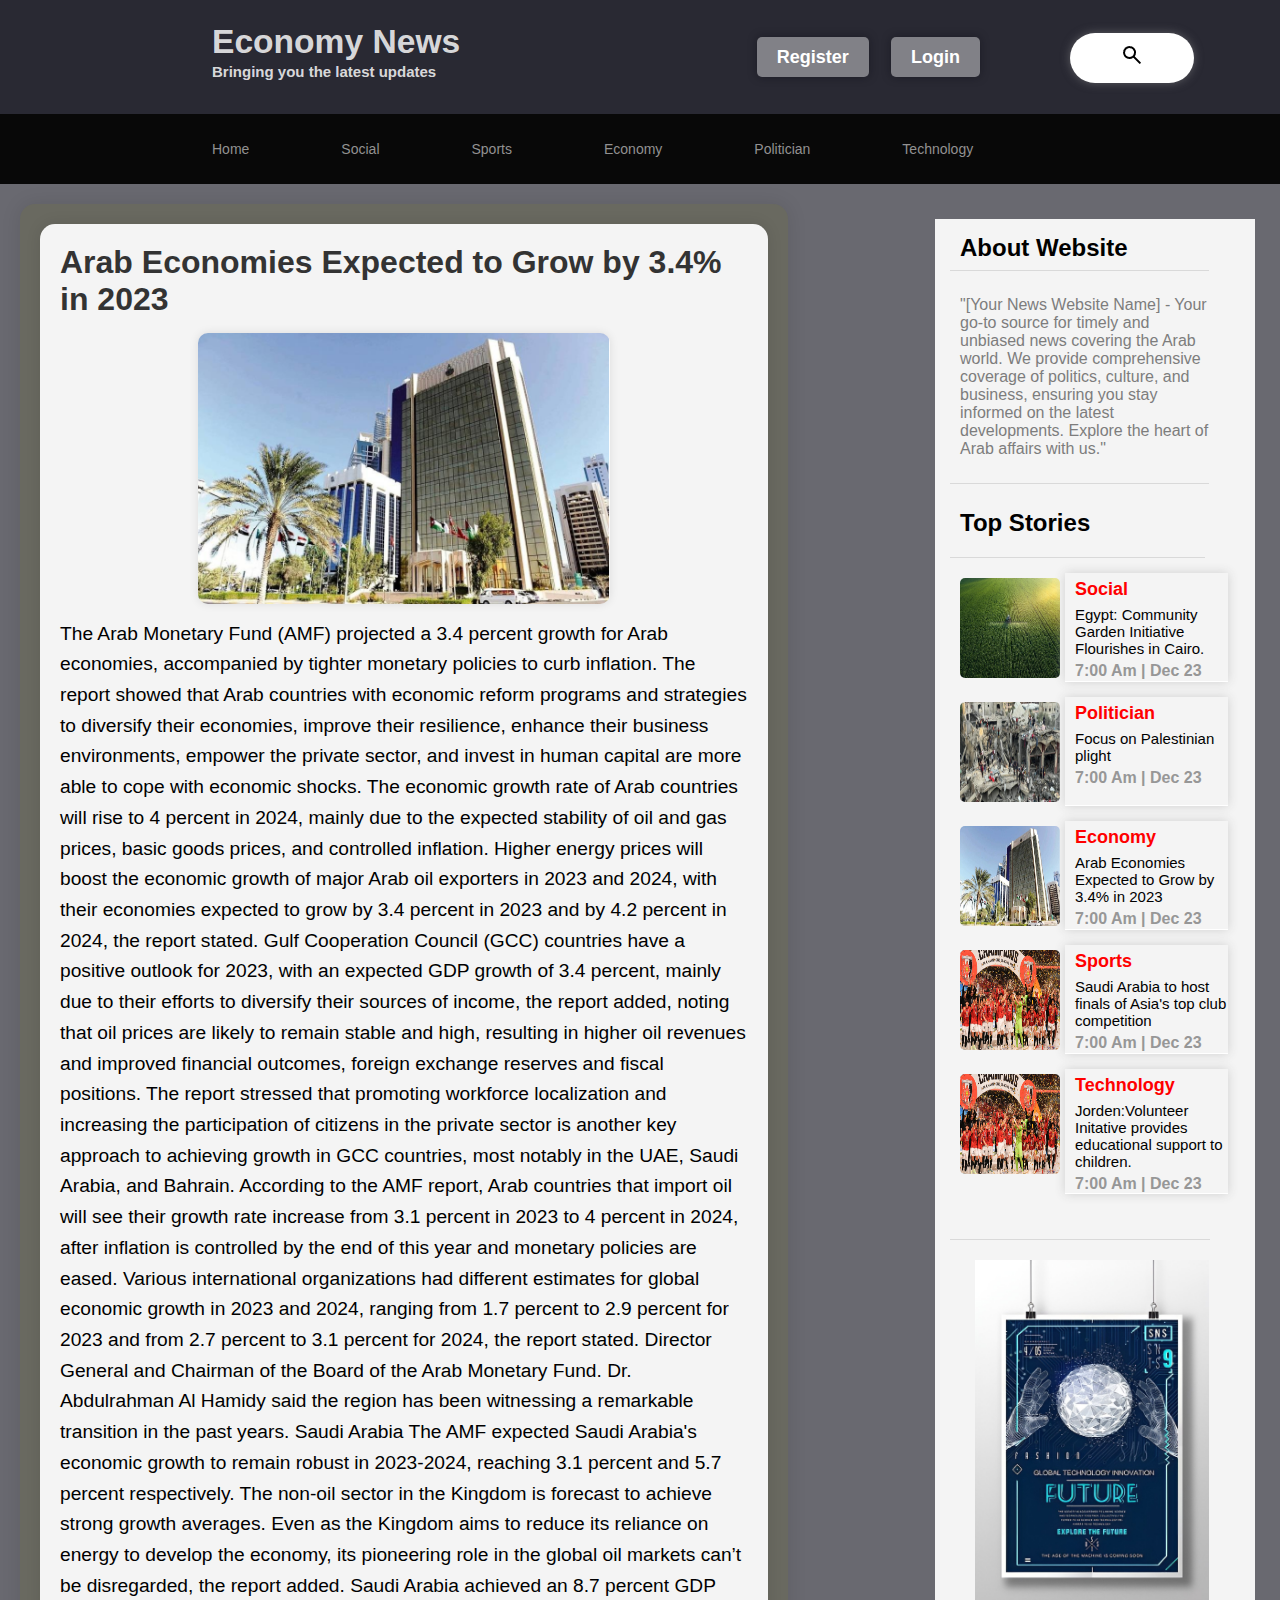
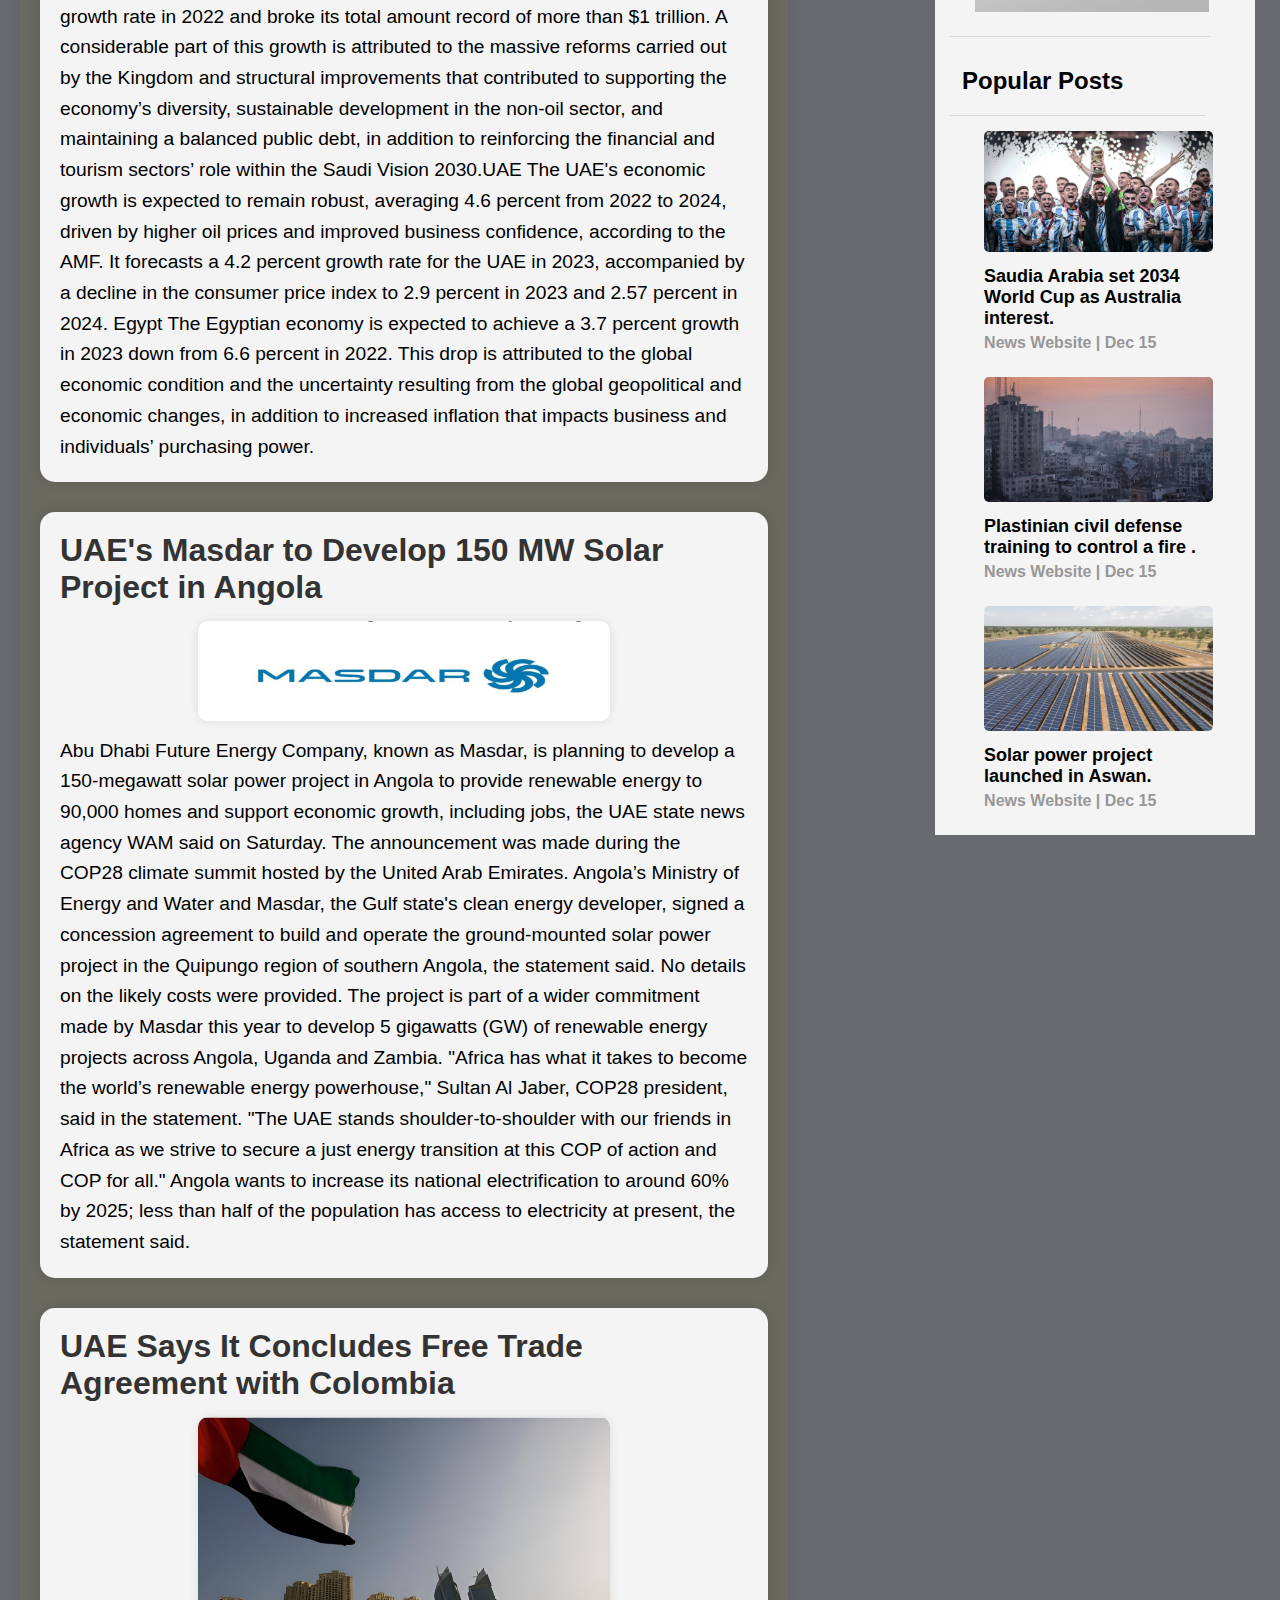
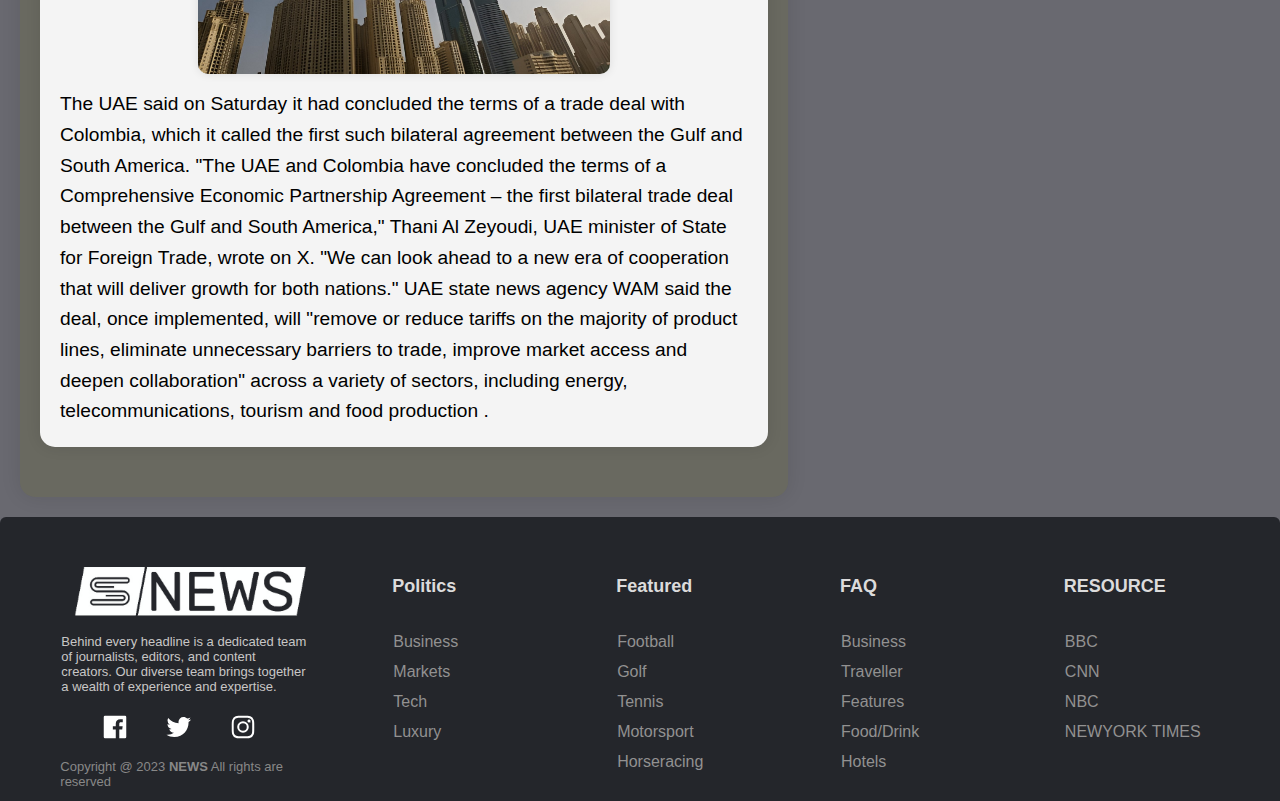
==== HTML files/Economy.html @ d303f8d2 "editing posts.css and the header of every newspage" ====
<!DOCTYPE html>
<html lang="en">

<head>
    <meta charset="UTF-8">
    <meta name="viewport" content="width=device-width, initial-scale=1.0">
    <!-- Link css is here -->
    <link rel="stylesheet" href="../CSS files/header.css">
    <link rel="stylesheet" href="../CSS files/nav.css">
    <link rel="stylesheet" href="../CSS files/aside.css">
    <link rel="stylesheet" href="../CSS files/section.css">
    <link rel="stylesheet" href="../CSS files/footer.css">
    <link rel="stylesheet" href="../CSS files/posts.css">
    <link rel="img" href="../images file/">
    <title>News Website</title>
</head>

<body>
    <header>
        <a class="logo" href="#">
            <h2>Economy News</h2>
            <h6>Bringing you the latest updates</h6>
        </a>
        <div class="right-header">
            <div class="user-links">
                <a href="#" class="button">Register</a>
                <a href="#" class="button">Login</a>
            </div>
            <div class="box">
                <input type="text" placeholder="Search...">
                <a href="#">
                    <i class="fas fa-search"> <img src="../images file/Search_icon.png" alt="Search"></i>
                </a>
            </div>
        </div>
    </header>

    <div class="nav-bar">
        <nav class="navigation">
            <ul>
                <li><a href="Home.html">Home</a></li>
                <li><a href="Social.html">Social</a></li>
                <li><a href="Sports.html">Sports</a></li>
                <li><a href="Economy.html">Economy</a></li>
                <li><a href="Politician.html">Politician</a></li>
                <li><a href="Technology.html">Technology</a></li>
            </ul>
        </nav>
    </div>
    <div class="row main-content">
        <div class="right-aside">
            <aside class="aside">
                <div class="aside-item">
                    <section>
                        <h2>About Website</h2>
                        <p>"[Your News Website Name] - Your go-to source for timely and unbiased news covering the Arab
                            world. We provide comprehensive coverage of politics, culture, and business, ensuring you
                            stay
                            informed on the latest developments. Explore the heart of Arab affairs with us."</p>
                    </section>
                </div>
                <div class="top-stories">
                    <h2>Top Stories</h2>
                    <div class="aside-item">
                        <div class="aside-image">
                            <img src="../images file/image15.jpg" alt="" />
                        </div>
                        <div class="aside-content">
                            <h1>Social</h1>
                            <p>Egypt: Community Garden Initiative Flourishes in Cairo.</p>
                            <p2>7:00 Am | Dec 23<p2>
                        </div>
                    </div>

                    <div class="aside-item">
                        <div class="aside-image">
                            <img src="../images file/image24.png" alt="" />
                        </div>
                        <div class="aside-content">
                            <h1>Politician</h1>
                            <p>Focus on Palestinian plight</p>
                            <p2>7:00 Am | Dec 23<p2>
                        </div>
                    </div>

                    <div class="aside-item">
                        <div class="aside-image">
                            <img src="../images file/image25.png" alt="" />
                        </div>
                        <div class="aside-content">
                            <h1>Economy</h1>
                            <p>Arab Economies Expected to Grow by 3.4% in 2023</p>
                            <p2>7:00 Am | Dec 23<p2>
                        </div>
                    </div>

                    <div class="aside-item">
                        <div class="aside-image">
                            <img src="../images file/image26.jpeg" alt="" />
                        </div>
                        <div class="aside-content">
                            <h1>Sports</h1>
                            <p>Saudi Arabia to host finals of Asia's top club competition</p>
                            <p2>7:00 Am | Dec 23<p2>
                        </div>
                    </div>
                    <div class="aside-item">
                        <div class="aside-image">
                            <img src="../images file/image26.jpeg" alt="" />
                        </div>
                        <div class="aside-content">
                            <h1>Technology</h1>
                            <p>Jorden:Volunteer Initative provides educational support to children.</p>
                            <p2>7:00 Am | Dec 23<p2>
                        </div>
                    </div>
                </div>
                <div class="advertisment">
                    <a href="https://www.youtube.com/watch?v=mtXUtX0c1YE"><img
                            src="../images file/advertisement image.jpg" alt=""></a>
                </div>
                <div class="popular-posts">
                    <h2>Popular Posts</h2>
                    <div class="aside-item">
                        <div class="aside-image">
                            <img src="../images file/Aside image2.jpg" alt="" />
                        </div>
                        <div class="popular-content">
                            <p>Saudia Arabia set 2034 World Cup as Australia interest.</p>
                            <p2>News Website | Dec 15</p2>
                        </div>
                    </div>
                    <div class="aside-item">
                        <div class="aside-image">
                            <img src="../images file/Aside image4.jpg" alt="" />
                        </div>
                        <div class="popular-content">
                            <p>Plastinian civil defense training to control a fire .</p>
                            <p2>News Website | Dec 15</p2>
                        </div>
                    </div>
                    <div class="aside-item">
                        <div class="aside-image">
                            <img src="../images file/Aside image3.jpg" alt="" />
                        </div>
                        <div class="popular-content">
                            <p>Solar power project launched in Aswan.</p>
                            <p2>News Website | Dec 15</p2>
                        </div>
                    </div>

                </div>
            </aside>
        </div>
        <!-- end of aside -->
        <div class="news-section">
            <div class="post">
                <h3>Arab Economies Expected to Grow by 3.4% in 2023</h3>
                <img class="post_img" src="..\images file\image25.png" alt=" ">
                <div class="post_title">
                    The Arab Monetary Fund (AMF) projected a 3.4 percent growth for Arab economies, accompanied by
                    tighter monetary
                    policies to curb inflation.
                    The report showed that Arab countries with economic reform programs and strategies to diversify
                    their economies,
                    improve their resilience, enhance their business environments, empower the private sector, and
                    invest in human capital
                    are
                    more able to cope with economic shocks.
                    The economic growth rate of Arab countries will rise to 4 percent in 2024, mainly due to the
                    expected stability of oil
                    and
                    gas prices, basic goods prices, and controlled inflation.
                    Higher energy prices will boost the economic growth of major Arab oil exporters in 2023 and 2024,
                    with their economies
                    expected to grow by 3.4 percent in 2023 and by 4.2 percent in 2024, the report stated.
                    Gulf Cooperation Council (GCC) countries have a positive outlook for 2023, with an expected GDP
                    growth of 3.4
                    percent, mainly due to their efforts to diversify their sources of income, the report added, noting
                    that oil prices are
                    likely
                    to remain stable and high, resulting in higher oil revenues and improved financial outcomes, foreign
                    exchange reserves
                    and fiscal positions.
                    The report stressed that promoting workforce localization and increasing the participation of
                    citizens in the private
                    sector
                    is another key approach to achieving growth in GCC countries, most notably in the UAE, Saudi Arabia,
                    and Bahrain.
                    According to the AMF report, Arab countries that import oil will see their growth rate increase from
                    3.1 percent in 2023
                    to 4 percent in 2024, after inflation is controlled by the end of this year and monetary policies
                    are eased.
                    Various international organizations had different estimates for global economic growth in 2023 and
                    2024, ranging from
                    1.7 percent to 2.9 percent for 2023 and from 2.7 percent to 3.1 percent for 2024, the report stated.
                    Director General and Chairman of the Board of the Arab Monetary Fund. Dr. Abdulrahman Al Hamidy said
                    the region
                    has been witnessing a remarkable transition in the past years.
                    Saudi Arabia
                    The AMF expected Saudi Arabia's economic growth to remain robust in 2023-2024, reaching 3.1 percent
                    and 5.7 percent
                    respectively.
                    The non-oil sector in the Kingdom is forecast to achieve strong growth averages.
                    Even as the Kingdom aims to reduce its reliance on energy to develop the economy, its pioneering
                    role in the global oil
                    markets can’t be disregarded, the report added.
                    Saudi Arabia achieved an 8.7 percent GDP growth rate in 2022 and broke its total amount record of
                    more than $1 trillion.
                    A considerable part of this growth is attributed to the massive reforms carried out by the Kingdom
                    and structural
                    improvements that contributed to supporting the economy’s diversity, sustainable development in the
                    non-oil sector, and
                    maintaining a balanced public debt, in addition to reinforcing the financial and tourism sectors’
                    role within the Saudi
                    Vision 2030.UAE
                    The UAE's economic growth is expected to remain robust, averaging 4.6 percent from 2022 to 2024,
                    driven by higher oil
                    prices and improved business confidence, according to the AMF.
                    It forecasts a 4.2 percent growth rate for the UAE in 2023, accompanied by a decline in the consumer
                    price index to 2.9
                    percent in 2023 and 2.57 percent in 2024.
                    Egypt
                    The Egyptian economy is expected to achieve a 3.7 percent growth in 2023 down from 6.6 percent in
                    2022.
                    This drop is attributed to the global economic condition and the uncertainty resulting from the
                    global geopolitical and
                    economic changes, in addition to increased inflation that impacts business and individuals’
                    purchasing power.
                </div>
            </div>
            <div class="post">
                <h3>UAE's Masdar to Develop 150 MW Solar Project in Angola</h3>
                <img class="post_img" src="..\images file\image28.png" alt=" ">
                <div class="post_title">
                    Abu Dhabi Future Energy Company, known as Masdar, is planning to develop a 150-megawatt solar power
                    project in
                    Angola to provide renewable energy to 90,000 homes and support economic growth, including jobs, the
                    UAE state news
                    agency WAM said on Saturday.
                    The announcement was made during the COP28 climate summit hosted by the United Arab Emirates.
                    Angola’s Ministry of Energy and Water and Masdar, the Gulf state's clean energy developer, signed a
                    concession
                    agreement to build and operate the ground-mounted solar power project in the Quipungo region of
                    southern Angola, the
                    statement said.
                    No details on the likely costs were provided. The project is part of a wider commitment made by
                    Masdar this year to
                    develop 5 gigawatts (GW) of renewable energy projects across Angola, Uganda and Zambia.
                    "Africa has what it takes to become the world’s renewable energy powerhouse," Sultan Al Jaber, COP28
                    president, said in
                    the statement.
                    "The UAE stands shoulder-to-shoulder with our friends in Africa as we strive to secure a just energy
                    transition at this
                    COP of action and COP for all."
                    Angola wants to increase its national electrification to around 60% by 2025; less than half of the
                    population has access
                    to
                    electricity at present, the statement said.
                </div>
            </div>
            <div class="post">
                <h3>UAE Says It Concludes Free Trade Agreement with Colombia</h3>
                <img class="post_img" src="..\images file\image29.jpg" alt=" ">
                <div class="post_title">
                The UAE said on Saturday it had concluded the terms of a trade deal with Colombia, which it called the first such
                bilateral
                agreement between the Gulf and South America.
                "The UAE and Colombia have concluded the terms of a Comprehensive Economic Partnership Agreement – the first
                bilateral trade deal between the Gulf and South America," Thani Al Zeyoudi, UAE minister of State for Foreign Trade,
                wrote on X.
                "We can look ahead to a new era of cooperation that will deliver growth for both nations."
                UAE state news agency WAM said the deal, once implemented, will "remove or reduce tariffs on the majority of product
                lines, eliminate unnecessary barriers to trade, improve market access and deepen collaboration" across a variety of
                sectors,
                including energy, telecommunications, tourism and food production .
                </div>
            </div>
        </div>
    </div>
    <footer class="footer-main">
        <div class="footer">
            <div class="main-column">
                <div class="footer-widget-area">
                    <img src="../images file/website logo .png" class="footer-logo" />
                    <p>Behind every headline is a dedicated team of journalists, editors, and content creators.
                        Our diverse team brings together a wealth of experience and expertise. </p>
                    <div class="icons">
                        <a href="www.facebook.com"><img src="../images file/facebook-square-logo-24.png" /> </a>
                        <a href="www.twitter.com"><img src="../images file/twitter-logo-24.png" /></a>
                        <a href="www.instagram.com"><img src="../images file/instagram-logo-24.png" /></a>
                    </div>
                    <p class="copy-right">Copyright @ 2023 <strong>NEWS</strong> All rights are reserved</p>
                </div>
                <div class="footer-widget-area">
                    <h4 class="widget-title">Politics</h4>
                    <ul class="list">
                        <li><a href="#">Business</a></li>
                        <li><a href="#">Markets</a></li>
                        <li><a href="#">Tech</a></li>
                        <li><a href="#">Luxury</a></li>
                    </ul>
                </div>
                <div class="footer-widget-area">
                    <h4 class="widget-title">Featured</h4>
                    <ul class="list">
                        <li><a href="#">Football</a></li>
                        <li><a href="#">Golf</a></li>
                        <li><a href="#">Tennis</a></li>
                        <li><a href="#">Motorsport</a></li>
                        <li><a href="#">Horseracing</a></li>
                    </ul>
                </div>
                <div class="footer-widget-area">
                    <h4 class="widget-title">FAQ</h4>
                    <ul class="list">
                        <li><a href="#">Business</a></li>
                        <li><a href="#">Traveller</a></li>
                        <li><a href="#">Features</a></li>
                        <li><a href="#">Food/Drink</a></li>
                        <li><a href="#">Hotels</a></li>
                    </ul>
                </div>
                <div class="footer-widget-area">
                    <h4 class="widget-title">RESOURCE</h4>
                    <ul class="list">
                        <li><a href="#">BBC</a></li>
                        <li><a href="#">CNN</a></li>
                        <li><a href="#">NBC</a></li>
                        <li><a href="#">NEWYORK TIMES</a></li>
                    </ul>
                </div>
            </div>
        </div>
    </footer>
</body>

</html>
---- CSS files/header.css ----
* {
    font-family: Arial, Helvetica, sans-serif;
    margin: 0;
    padding: 0;
}

header {
    background-color: rgb(41, 41, 51);
    display: flex;
    justify-content: space-between;
    width: 100%;
    font-size: 1.4em;
}

.logo {
    text-decoration: none;
    justify-content: space-around;
    color: rgba(255, 255, 255, 0.84);
    line-height: 30px;
    margin-left: 185px;
    padding: 27px;
}

.right-header {
    display: flex;
    justify-content: space-between;
    margin-right: 70px;
    padding-top: 17px;
}

.right-header div {
    padding-top: 10px;
    padding-right: 50px;
    margin: 1rem;
}

.button {

    font-size: 18px;
    font-weight: bold;
    background-color: #ffffff69;
    color: white;
    width: 100px;
    padding: 10px 20px;
    margin: 0px 8px;
    text-align: center;
    text-decoration: none;
    border-radius: 5px;
    cursor: pointer;
    box-shadow: 0px 0px 10px rgba(10, 10, 17, 0.4);
}

.button:hover {
    box-shadow: 0px 0px 10px rgba(254, 250, 250, 0.571);
}

.box {
    height: 50px;
    display: flex;
    cursor: pointer;
    margin-top: 100px;
    padding: 10px;
    background-color: #fff;
    box-shadow: 0px 0px 10px rgba(145, 145, 145, 0.5);
    border-radius: 30px;
    align-items: center;
}

.box input {
    width: 0;
    outline: none;
    border: none;
    font-weight: 600;
    transition: 0.8s;
    background: transparent;
}

.box:hover input {
    width: 300px;
    padding-right: 50px;
}

.box a .fas {
    width: 50px;
    padding-left: 40px;
}
---- CSS files/nav.css ----
* {
    box-sizing: border-box;
    padding: 0;
    margin: 0;
}

body {
    background: #fff;
}

.nav-bar {
    position: sticky;
}

.nav-bar ul {
    list-style-type: none;
    background-color: #080808;
    display: flex;
}

.nav-bar li {
    margin-left: 185px;
    margin-right: -147px;
}

.nav-bar a {
    position: relative;
    color: #929191;
    font-family: "Roboto", sans-serif;
    font-size: 14px;
    text-decoration: none;
    padding: 27px;
    display: inline-block;
    text-align: center;
    transition: 0.3s;

}

.nav-bar a::before {
    content: ' ';
    position: absolute;
    left: 8px;
    height: 3.9px;
    width: 0;
    background-color: rgb(128, 150, 150);
    bottom: 2px;
    transition: 0.3s;
}

.nav-bar a:hover {
    color: rgb(247, 250, 250);
    transform: scale(1.1);
}

.nav-bar a:hover::before {
    width: 87%;
}
---- CSS files/aside.css ----
.right-aside {
  float: right;
  display: flex;
  justify-content: center;
  width: 25%;
  padding: 5px 5px;
  margin-top: 35px;
  margin-right: 25px;
  margin-bottom: 35px;
  margin-left: 25px;
  background-color: #f4f4f4;
}

.aside-item {
  display: inline-block;
  width: 90%;
  padding: 10px;

}

.aside-item section h2 {
  font-weight: bold;
  padding-left: 10px;
  padding-bottom: 8px;
  border-bottom: 1px rgb(217, 217, 217) solid;
}

.aside-item section p {
  padding: 25px 0px;
  padding-left: 10px;
  border-bottom: 1px rgb(217, 217, 217) solid;
  color: rgb(125, 125, 125);
}

.top-stories {
  width: 100%;
  padding: 10px;
}

.top-stories h2 {
  padding: 5px 0px 20px 10px;
  margin-right: 35px;
  border-bottom: 1px rgb(217, 217, 217) solid;
}

.top-stories .aside-item {
  margin-top: 15px;
  margin-left: 10px;
  padding: 0px;
  display: flex;
}

.aside-image img {
  width: 100px;
  height: 100px;
  margin-right: 5px;
  margin-top: 5px;
  border-radius: 5px;
}

.aside-content {
  padding-left: 10px;
  margin-right: -7px;
  border-bottom: 1px white solid;
  box-shadow: 0px 0px 10px rgb(207, 207, 207);
  width: 120%;
}

.aside-content h1 {
  padding-top: 6px;
  padding-bottom: 4px;
  color: red;
  font-size: large;
}

.aside-content p {
  padding-top: 2px;
  padding-bottom: 5px;
  font-size: 15px;
  font-weight: 500;
}

.aside-content p2 {
  padding-top: 2px;
  font-size: medium;
  font-weight: bold;
  color: rgb(151, 151, 151);
}

.advertisment {
  align-items: center;
  margin: 35px 40px 0px 10px;
  padding-bottom: 20px;
  border-top: 1px rgb(217, 217, 217) solid;
  border-bottom: 1px rgb(217, 217, 217) solid;
}

.advertisment img {
  padding-top: 20px;
  margin-left: 25px;
  width: 90%;
  height: 50%;
}

.popular-posts {
  width: 100%;
  padding: 10px;
}

.popular-posts h2 {
  padding: 20px 0px 20px 12px;
  margin-right: 35px;
  border-bottom: 1px rgb(217, 217, 217) solid;
}

.popular-posts img {
  margin-left: 10%;
  width: 95%;
  height: 55%;
}

.popular-content {
  margin-left: 10%;
  padding-top: 10px;
}

.popular-content p {
  padding-bottom: 5px;
  font-size: large;
  font-weight: bold;
}

.popular-content p2 {
  padding-top: 2px;
  font-size: medium;
  font-weight: bold;
  color: rgb(151, 151, 151);
}
---- CSS files/section.css ----
.main-section {
  margin-left: 185px;
  margin-top: 57px;
}

.section-title {
  text-align: left;
  margin-bottom: 26px;
}

.section-title h2 {
  margin-left: 5px;
  font-size: 21px;
  color: black;
}

.section-content {
  display: inline;
  flex-wrap: wrap;
  justify-content: space-between;
}

.post-with-image {
  align-items: center;
  margin-right: 118px;
}

.post1-image1 {
  width: 48%;
  border-radius: 7px;
  opacity: 1.4;
  filter: brightness(61%);
  background-color: rgb(235, 227, 227);
}

.post1-title {
  text-shadow: 1px 1px rgb(175, 175, 175);
  text-align: center;
  position: absolute;
  top: 42%;
  left: 14%;
  font-size: 33px;
  color: rgb(243, 243, 243);
}

.post-body {
  margin-top: 0px;
  margin-right: 945px;
  background-color: rgb(249, 249, 249);
  border-radius: 7px;
  padding: 18px;
  text-align: left;
}

.main-section a:link {
  text-decoration: none;
  color: black;
  font-weight: bold;
  font-size: 19px;
}

.post-body p {
  padding-top: 18px;
  padding-bottom: 15px;
  font-weight: 600;
  color: rgb(171, 168, 168);
}

p2 {
  font-weight: 500;
  color: rgb(147, 146, 146);
}

.post2-title {
  margin-top: -615px;
  margin-left: 898px;
  margin-right: 590px;
  background-color: rgb(249, 249, 249);
  border-radius: 5px;
  padding: 29px;
}

.post2-title p {
  font-weight: 700;
  font-size: 22px;
  padding-bottom: 15px;
}

.side-post2-with-image {
  margin-left: 898px;
  margin-top: 18px;
  border-radius: 5px;
  margin-bottom: 18px;
}

.post2-image1 {
  width: 43%;
  border-radius: 4px;
}

.post3-title a:link {
  margin-right: 539px;
  margin-top: 0px;
  margin-left: 936px;
  position: absolute;
  top: 54%;
  left: 8%;
  color: white;
  font-size: 24px;
}

.post4-title {
  margin-top: 0px;
  margin-left: 898px;
  margin-right: 590px;
  margin-bottom: 18px;
  background-color: rgb(249, 249, 249);
  border-radius: 5px;
  padding: 29px;
}

.post4-title p {
  font-weight: 700;
  font-size: 22px;
  padding-bottom: 15px;

}

.post1-with-background-image {
  margin-top: -254px;
}

.post3-image1 {
  filter: brightness(83%);
  width: 22%;
  height: 49%;
  border-radius: 4px;
}

.post1-body {
  margin-top: 0px;
  margin-right: 1501px;
  background-color: rgb(249, 249, 249);
  border-radius: 7px;
  padding: 18px;
  text-align: left;
}

.post5-title p {
  padding-bottom: 15px;
}


.post2-with-image {
  margin-left: 467px;
  margin-top: -383px;
}

.post4-image1 {
  width: 27%;
  height: 49%;
  border-radius: 4px;
}

.post2-body {
  margin-top: 0px;
  margin-right: 1054px;
  background-color: rgb(249, 249, 249);
  border-radius: 7px;
  padding: 18px;
  text-align: left;
  margin-bottom: 15px;
}

.post6-title p {
  padding-bottom: 15px;
}
---- CSS files/footer.css ----
body {
  margin: 0;
  padding: 0;
  min-height: 100vh;
  display: flex;
  flex-direction: column;
}
.footer-main{
  background: #24262b;
  padding: 7px;
  font-size: 13px;
  line-height: 15px;
  border-top-left-radius: 6px;
  border-top-right-radius: 6px;
}

.main-column{
  width: 90%;
  margin: auto;
  display: flex;
  align-items: flex-start;
  
}
.footer-logo{
  width: 240px;
  margin-left: -6px;
  margin-top: 38px;
}
ul{
  list-style: none; 
}
.footer-widget-area {
  width:25%;
  padding:5px;
} 
.footer-widget-area p {
  font-family:'Franklin Gothic Medium', 'Arial Narrow', Arial, sans-serif;
  margin-top: 15px;
  margin-left:-14px;
   color: rgb(200, 198, 198);
}
.footer-widget-area .copy-right {
  color: rgb(136, 136, 136);
  margin-top: 0px;
  margin-left:-15px;
}

.footer-widget-area .icons {
  display: flex;
  flex-wrap: wrap;
  margin-left: -49px;
  margin-top: 18px;
}
.footer-widget-area .icons a{
  margin-right: -40px;
}
.main-column h4{
  font-size: 18px;
  color: rgb(220, 219, 219);
  margin-bottom: 40px;
  margin-top: 50px;
  margin-left: 73px;
  position: relative;
}
.main-column a{
  list-style: none ;
  text-decoration: none;
  font-size: 16px;
  margin-bottom:15px;
  margin-left: 74px;
  color: #929191;
  display: inline-block;
} 
.main-column a:hover{
  color: rgb(220, 219, 219);
}
---- CSS files/posts.css ----
body{
  background-color:#696970;
}

.news-section {
  float: left;
  width: 65%;
  padding: 20px;
  background-color:#696960;
  box-shadow: 0 0 20px rgba(0, 0, 0, 0.1);
  border-radius: 15px;
  margin-left: 20px;
  margin-top: 20px;
  margin-bottom: 20px;
}

.post {
  margin-bottom: 30px;
  background-color:#f4f4f4;
  border-radius: 15px;
  box-shadow: 0 0 15px rgba(0, 0, 0, 0.1);
  padding: 20px;
  display: flex;
  flex-direction: column;
  align-items: center;  
}

.post h3 {
  color: #333;
  font-size: 2rem;
  margin-bottom: 15px;
}

.post_img {
  width: 60%;
  max-width: 100%;
  height: auto;
  margin-bottom: 15px;
  border-radius: 10px;
  box-shadow: 0 0 10px rgba(0, 0, 0, 0.1);
  transition: transform 0.5s ease-in-out; 
}

.post_img:hover {
  transform: scale(1.05); 
}
.post_title {
  line-height: 1.6;
  font-size: 1.2rem;
}

@media screen and (max-width: 768px) {
  .news-section {
    width: 100%;
    float: none;
  }

  .post_img {
    width: 100%;
  }
}

@media screen and (max-width: 576px) {
  .news-section {
    padding: 15px;
  }
  .post h3 {
    font-size: 1.5rem;
  }
  .post_title {
    font-size: 1rem;
  }
}

@media screen and (min-width: 1200px) {
  .news-section {
    width: 60%;
  }
}
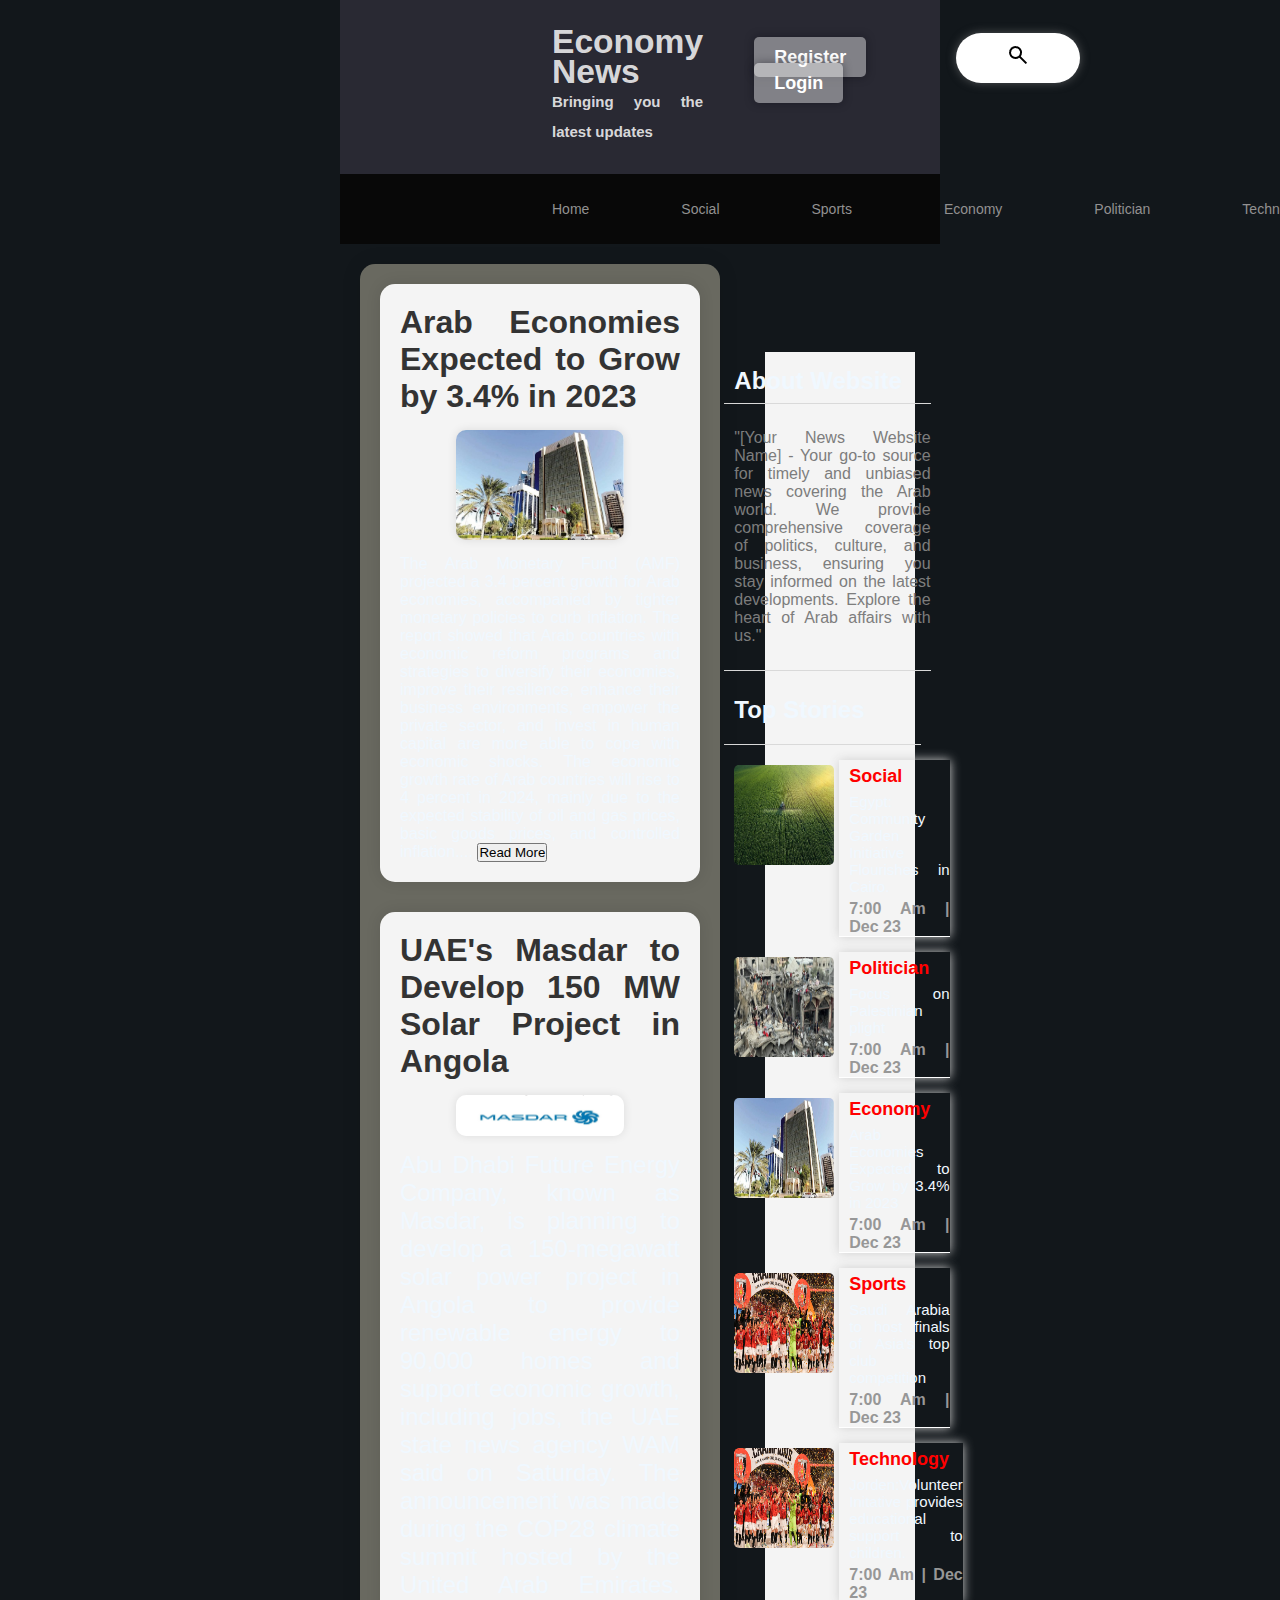
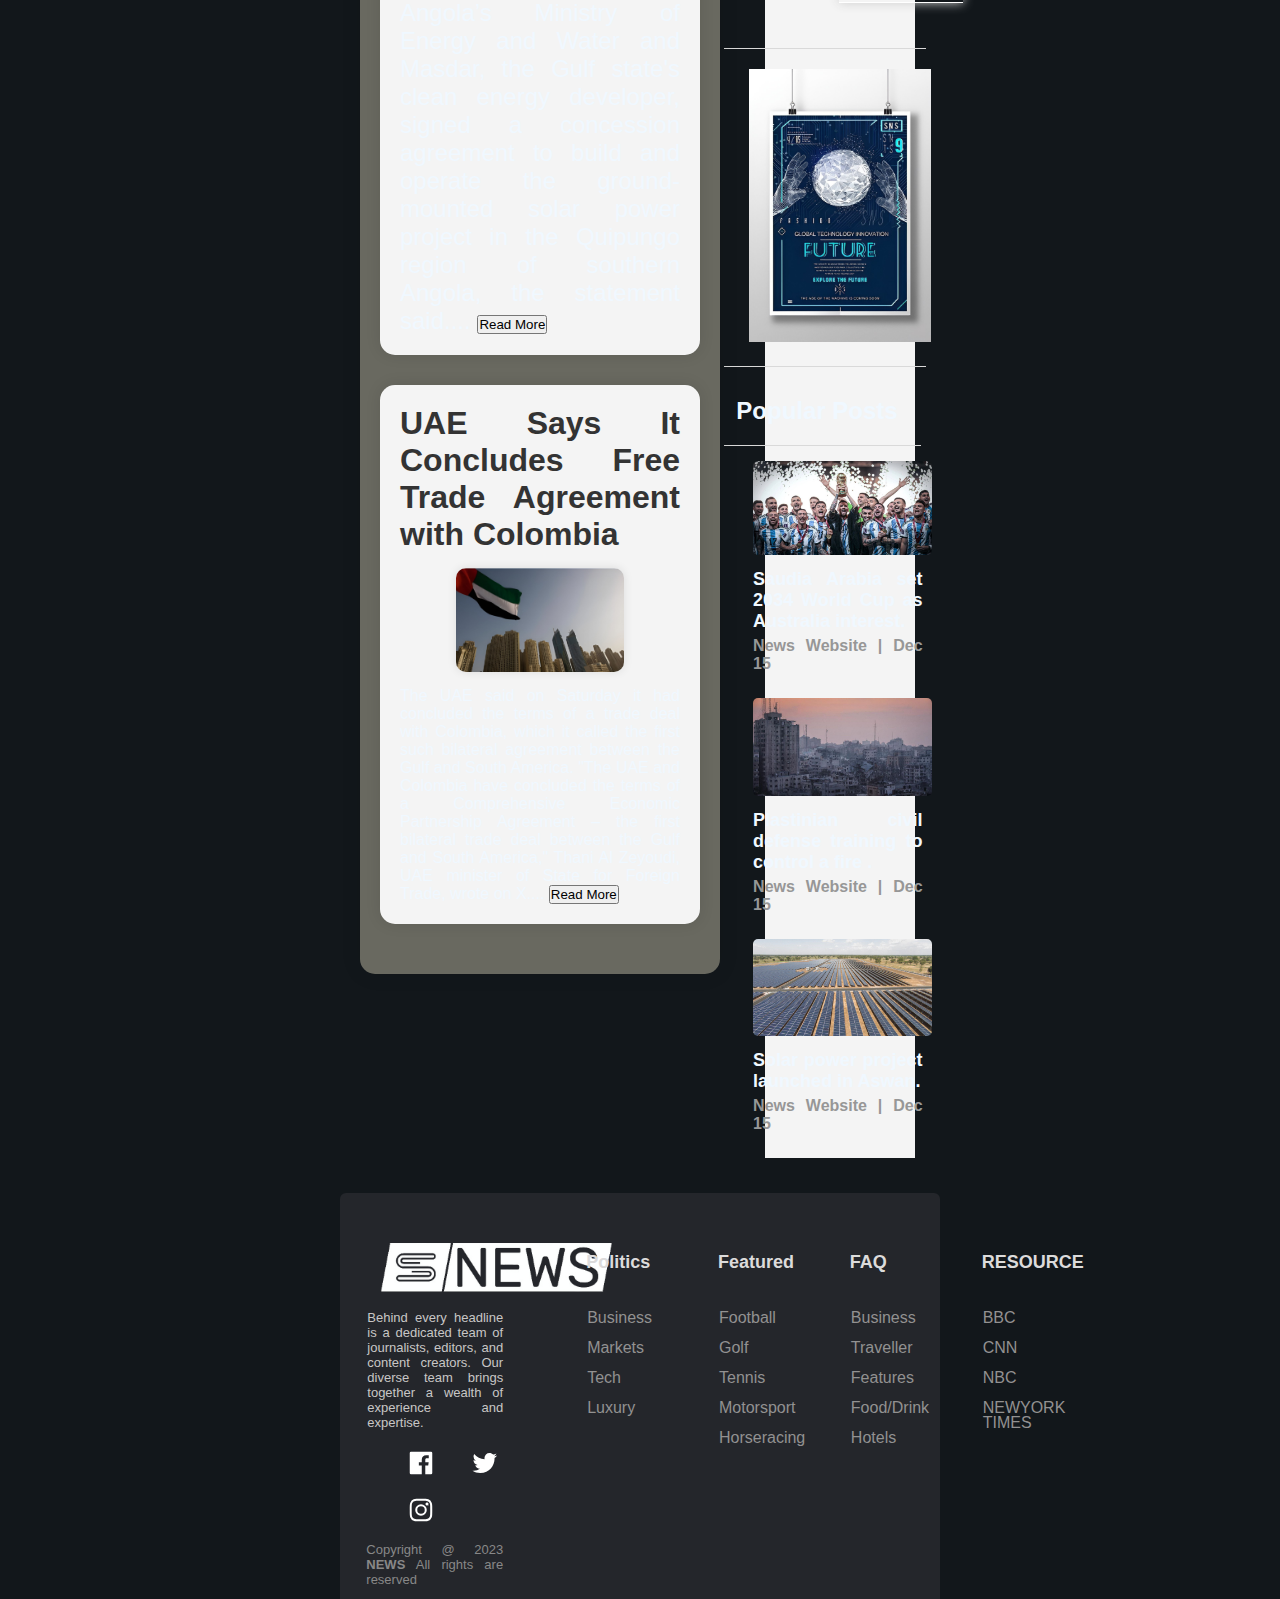
==== commit c0e4a1ed: "BTN for eco with css styling" ====
--- a/HTML files/Economy.html
+++ b/HTML files/Economy.html
@@ -68,7 +68,7 @@
                         <div class="aside-content">
                             <h1>Social</h1>
                             <p>Egypt: Community Garden Initiative Flourishes in Cairo.</p>
-                            <p2>7:00 Am | Dec 23<p2>
+                            <p2>7:00 Am | Dec 23</p2>
                         </div>
                     </div>
 
@@ -79,7 +79,7 @@
                         <div class="aside-content">
                             <h1>Politician</h1>
                             <p>Focus on Palestinian plight</p>
-                            <p2>7:00 Am | Dec 23<p2>
+                            <p2>7:00 Am | Dec 23</p2>
                         </div>
                     </div>
 
@@ -90,7 +90,7 @@
                         <div class="aside-content">
                             <h1>Economy</h1>
                             <p>Arab Economies Expected to Grow by 3.4% in 2023</p>
-                            <p2>7:00 Am | Dec 23<p2>
+                            <p2>7:00 Am | Dec 23</p2>
                         </div>
                     </div>
 
@@ -101,7 +101,7 @@
                         <div class="aside-content">
                             <h1>Sports</h1>
                             <p>Saudi Arabia to host finals of Asia's top club competition</p>
-                            <p2>7:00 Am | Dec 23<p2>
+                            <p2>7:00 Am | Dec 23</p2>
                         </div>
                     </div>
                     <div class="aside-item">
@@ -111,7 +111,7 @@
                         <div class="aside-content">
                             <h1>Technology</h1>
                             <p>Jorden:Volunteer Initative provides educational support to children.</p>
-                            <p2>7:00 Am | Dec 23<p2>
+                            <p2>7:00 Am | Dec 23</p2>
                         </div>
                     </div>
                 </div>
@@ -157,7 +157,7 @@
             <div class="post">
                 <h3>Arab Economies Expected to Grow by 3.4% in 2023</h3>
                 <img class="post_img" src="..\images file\image25.png" alt=" ">
-                <div class="post_title">
+                <div class="Text">
                     The Arab Monetary Fund (AMF) projected a 3.4 percent growth for Arab economies, accompanied by
                     tighter monetary
                     policies to curb inflation.
@@ -170,7 +170,7 @@
                     The economic growth rate of Arab countries will rise to 4 percent in 2024, mainly due to the
                     expected stability of oil
                     and
-                    gas prices, basic goods prices, and controlled inflation.
+                    gas prices, basic goods prices, and controlled inflation.<span class="dots">...</span> <span class="moreText">
                     Higher energy prices will boost the economic growth of major Arab oil exporters in 2023 and 2024,
                     with their economies
                     expected to grow by 3.4 percent in 2023 and by 4.2 percent in 2024, the report stated.
@@ -227,12 +227,14 @@
                     global geopolitical and
                     economic changes, in addition to increased inflation that impacts business and individuals’
                     purchasing power.
+                    </span>
+                    <button class="read-more-btn">Read More</button>
                 </div>
             </div>
             <div class="post">
                 <h3>UAE's Masdar to Develop 150 MW Solar Project in Angola</h3>
                 <img class="post_img" src="..\images file\image28.png" alt=" ">
-                <div class="post_title">
+                <div class="text">
                     Abu Dhabi Future Energy Company, known as Masdar, is planning to develop a 150-megawatt solar power
                     project in
                     Angola to provide renewable energy to 90,000 homes and support economic growth, including jobs, the
@@ -243,7 +245,7 @@
                     concession
                     agreement to build and operate the ground-mounted solar power project in the Quipungo region of
                     southern Angola, the
-                    statement said.
+                    statement said.<span class="dots">...</span> <span class="moreText">
                     No details on the likely costs were provided. The project is part of a wider commitment made by
                     Masdar this year to
                     develop 5 gigawatts (GW) of renewable energy projects across Angola, Uganda and Zambia.
@@ -257,23 +259,27 @@
                     population has access
                     to
                     electricity at present, the statement said.
+                    </span>
+                    <button class="read-more-btn">Read More</button>
                 </div>
             </div>
             <div class="post">
                 <h3>UAE Says It Concludes Free Trade Agreement with Colombia</h3>
                 <img class="post_img" src="..\images file\image29.jpg" alt=" ">
-                <div class="post_title">
+                <div class="Text">
                 The UAE said on Saturday it had concluded the terms of a trade deal with Colombia, which it called the first such
                 bilateral
                 agreement between the Gulf and South America.
                 "The UAE and Colombia have concluded the terms of a Comprehensive Economic Partnership Agreement – the first
                 bilateral trade deal between the Gulf and South America," Thani Al Zeyoudi, UAE minister of State for Foreign Trade,
-                wrote on X.
+                wrote on X.<span class="dots">...</span><span class="moreText">
                 "We can look ahead to a new era of cooperation that will deliver growth for both nations."
                 UAE state news agency WAM said the deal, once implemented, will "remove or reduce tariffs on the majority of product
                 lines, eliminate unnecessary barriers to trade, improve market access and deepen collaboration" across a variety of
                 sectors,
                 including energy, telecommunications, tourism and food production .
+                    </span>
+                    <button class="read-more-btn">Read More</button>
                 </div>
             </div>
         </div>
@@ -333,6 +339,7 @@
             </div>
         </div>
     </footer>
+    <script>src="./pagination.js"</script>
 </body>
 
 </html>--- a/CSS files/aside.css
+++ b/CSS files/aside.css
@@ -4,7 +4,7 @@
   justify-content: center;
   width: 25%;
   padding: 5px 5px;
-  margin-top: 35px;
+  margin-top: 108px;
   margin-right: 25px;
   margin-bottom: 35px;
   margin-left: 25px;
--- a/CSS files/section.css
+++ b/CSS files/section.css
@@ -1,6 +1,11 @@
+body{
+  background: rgb(228, 228, 228);
+}
 .main-section {
   margin-left: 185px;
   margin-top: 57px;
+
+
 }
 
 .section-title {
@@ -15,7 +20,7 @@
 }
 
 .section-content {
-  display: inline;
+  display: flex;
   flex-wrap: wrap;
   justify-content: space-between;
 }
@@ -26,28 +31,21 @@
 }
 
 .post1-image1 {
-  width: 48%;
-  border-radius: 7px;
+  width: 78%;
+  height:250px;
   opacity: 1.4;
   filter: brightness(61%);
   background-color: rgb(235, 227, 227);
-}
-
-.post1-title {
-  text-shadow: 1px 1px rgb(175, 175, 175);
-  text-align: center;
-  position: absolute;
-  top: 42%;
-  left: 14%;
-  font-size: 33px;
-  color: rgb(243, 243, 243);
+  border-top-left-radius:7px;
+  border-top-right-radius:7px;
 }
 
 .post-body {
-  margin-top: 0px;
-  margin-right: 945px;
-  background-color: rgb(249, 249, 249);
-  border-radius: 7px;
+  margin-top: -4px;
+  margin-right: 172px;
+  background-color: rgb(255, 253, 253);
+  border-bottom-left-radius:7px;
+  border-bottom-right-radius:7px;
   padding: 18px;
   text-align: left;
 }
@@ -69,102 +67,120 @@
 p2 {
   font-weight: 500;
   color: rgb(147, 146, 146);
+  font-size: 14px;
 }
 
 .post2-title {
-  margin-top: -615px;
-  margin-left: 898px;
-  margin-right: 590px;
+  margin-top: -438px;
+  margin-left: 640px;
+  margin-right: -20px;
   background-color: rgb(249, 249, 249);
   border-radius: 5px;
-  padding: 29px;
+  padding: 20px;
 }
 
 .post2-title p {
   font-weight: 700;
-  font-size: 22px;
-  padding-bottom: 15px;
+  font-size: 19px;
+  padding-bottom: 8px;
 }
 
 .side-post2-with-image {
-  margin-left: 898px;
-  margin-top: 18px;
+  margin-left: 640px;
+  margin-top: -262px;
   border-radius: 5px;
   margin-bottom: 18px;
 }
 
 .post2-image1 {
-  width: 43%;
+  width: 107%;
   border-radius: 4px;
 }
 
 .post3-title a:link {
-  margin-right: 539px;
-  margin-top: 0px;
-  margin-left: 936px;
+  margin-right: 400px;
+  margin-top: 120px;
+  margin-left: 727px;
   position: absolute;
   top: 54%;
   left: 8%;
   color: white;
-  font-size: 24px;
+  font-size: 22px;
 }
 
 .post4-title {
+  margin-top: -75px;
+  margin-left: 640px;
+  margin-right: 410px;
+  margin-bottom: 10px;
+  background-color: rgb(249, 249, 249);
+  border-radius: 5px;
+  padding: 20px;
+}
+.post5-title {
   margin-top: 0px;
-  margin-left: 898px;
-  margin-right: 590px;
+  margin-left: 640px;
+  margin-right: 410px;
   margin-bottom: 18px;
   background-color: rgb(249, 249, 249);
   border-radius: 5px;
   padding: 29px;
 }
-
 .post4-title p {
   font-weight: 700;
-  font-size: 22px;
+  font-size: 18px;
   padding-bottom: 15px;
+
+}
+.post5-title p {
+  font-weight: 700;
+  font-size: 18px;
+  padding-bottom: 20px;
 
 }
 
 .post1-with-background-image {
-  margin-top: -254px;
+  margin-top: -290px;
 }
 
 .post3-image1 {
   filter: brightness(83%);
-  width: 22%;
-  height: 49%;
-  border-radius: 4px;
+  width: 23%;
+  height: 55%;
+  border-top-left-radius:7px;
+  border-top-right-radius:7px;
 }
 
 .post1-body {
-  margin-top: 0px;
-  margin-right: 1501px;
+  margin-top: -4px;
+  margin-right: 1028px;
   background-color: rgb(249, 249, 249);
-  border-radius: 7px;
+  border-bottom-left-radius:7px;
+  border-bottom-right-radius:7px;
   padding: 18px;
   text-align: left;
+  
 }
 
-.post5-title p {
+.post6-title p {
   padding-bottom: 15px;
 }
 
 
 .post2-with-image {
-  margin-left: 467px;
-  margin-top: -383px;
+  margin-left: 320px;
+  margin-top: -330px;
 }
 
 .post4-image1 {
-  width: 27%;
-  height: 49%;
-  border-radius: 4px;
+  width: 29%;
+  border-top-left-radius:7px;
+  border-top-right-radius:7px;
 }
 
 .post2-body {
-  margin-top: 0px;
-  margin-right: 1054px;
+  margin-top: -10px;
+  margin-right: 720px;
   background-color: rgb(249, 249, 249);
   border-radius: 7px;
   padding: 18px;
@@ -172,6 +188,7 @@
   margin-bottom: 15px;
 }
 
-.post6-title p {
-  padding-bottom: 15px;
+.post7-title p {
+  padding-bottom: 0px;
+font-size: 18px;
 }--- a/CSS files/posts.css
+++ b/CSS files/posts.css
@@ -1,7 +1,40 @@
 body{
   background-color:#696970;
+
 }
-
+body{
+  font-family: 'Montserrat';
+  text-align: justify;
+  max-width: 600px;
+  margin: 0 auto;
+  background-color: rgb(18, 23, 27);
+  color: aliceblue;
+}
+.text{
+  font-size: 24px;
+}
+.moreText{
+  display: none;
+}
+.text.show-more .moreText{
+  display: inline;
+}
+.readMoreBtn{
+  padding: 15px 60px;
+  background-color: rgb(149, 170, 197);
+  color:rgb(53, 49, 49);
+  border: none;
+  outline: none;
+  border-radius: 8px;
+  font-size: 24px;
+  cursor: pointer;
+}
+.dots{
+  display: inline-block;
+}
+.text.show-more .dots{
+  display: none;
+}
 .news-section {
   float: left;
   width: 65%;
@@ -22,7 +55,7 @@
   padding: 20px;
   display: flex;
   flex-direction: column;
-  align-items: center;  
+  align-items: center;
 }
 
 .post h3 {
@@ -38,11 +71,11 @@
   margin-bottom: 15px;
   border-radius: 10px;
   box-shadow: 0 0 10px rgba(0, 0, 0, 0.1);
-  transition: transform 0.5s ease-in-out; 
+  transition: transform 0.5s ease-in-out;
 }
 
 .post_img:hover {
-  transform: scale(1.05); 
+  transform: scale(1.05);
 }
 .post_title {
   line-height: 1.6;
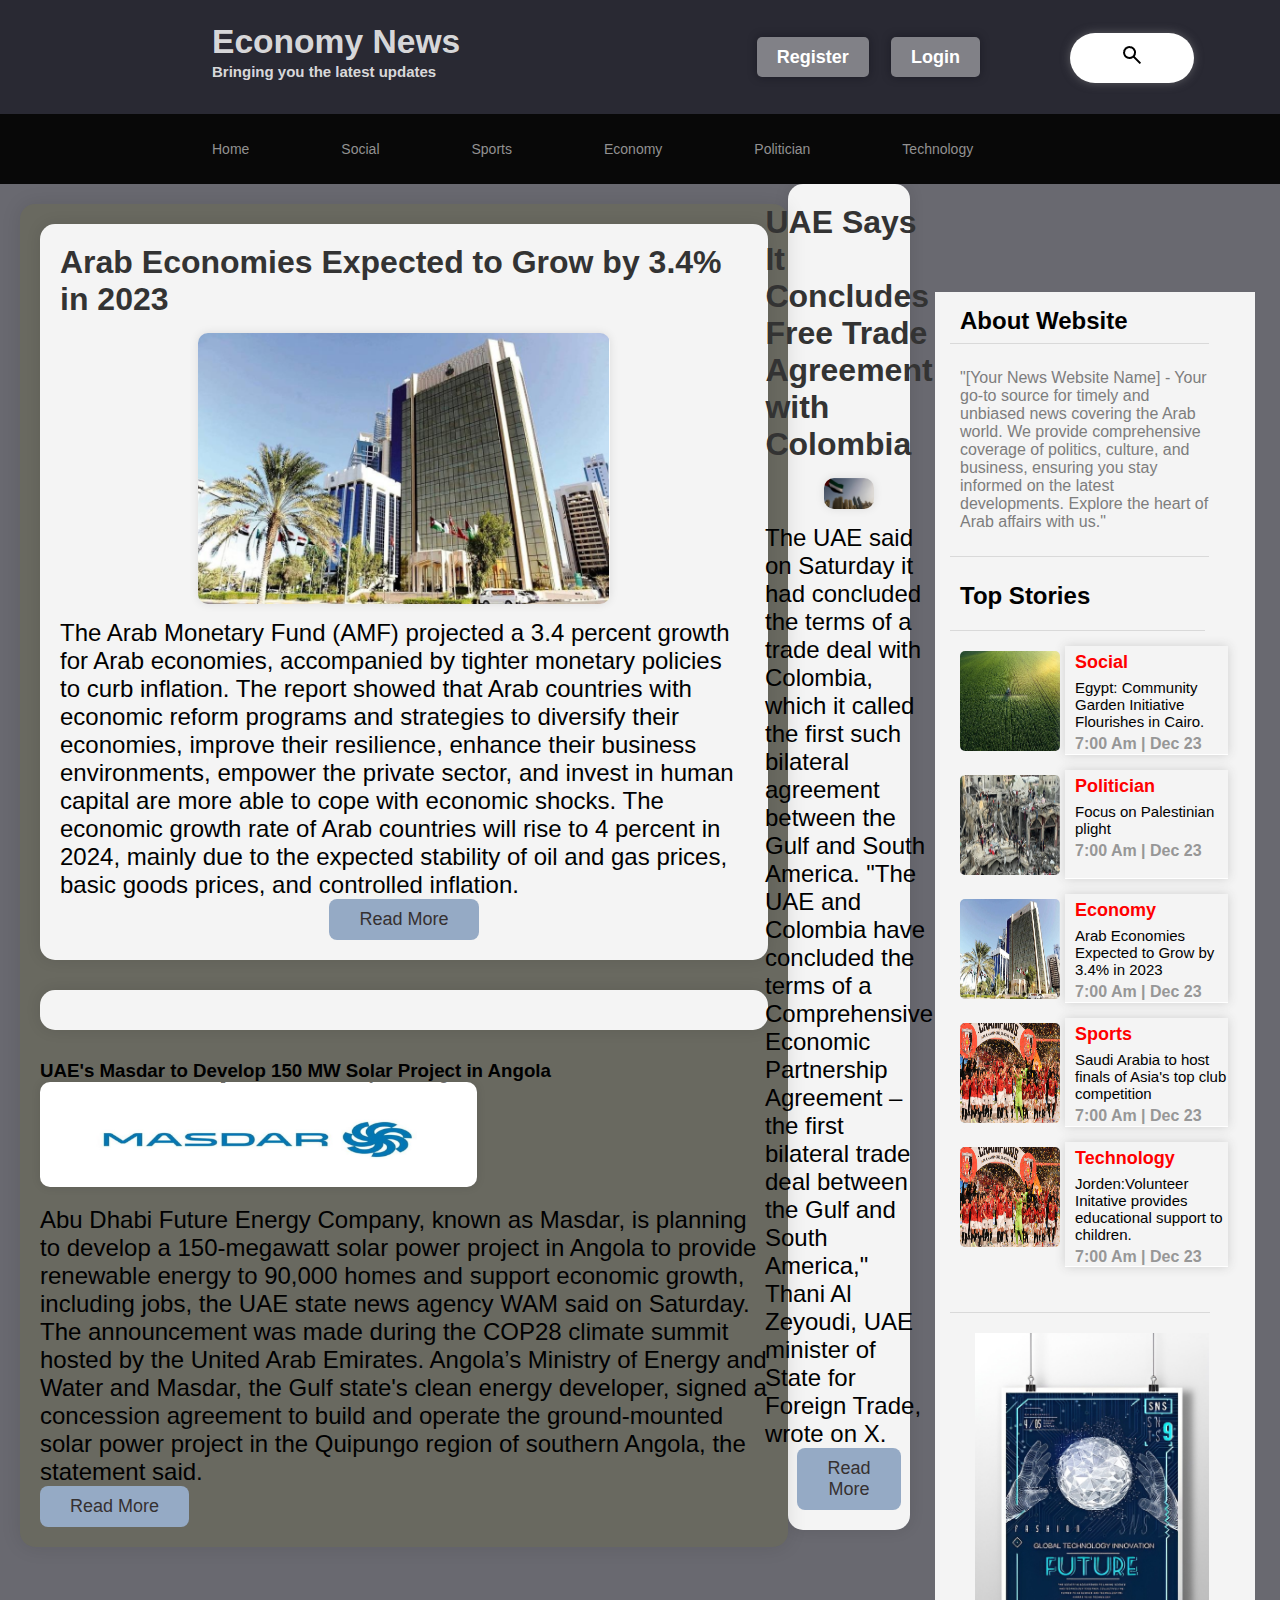
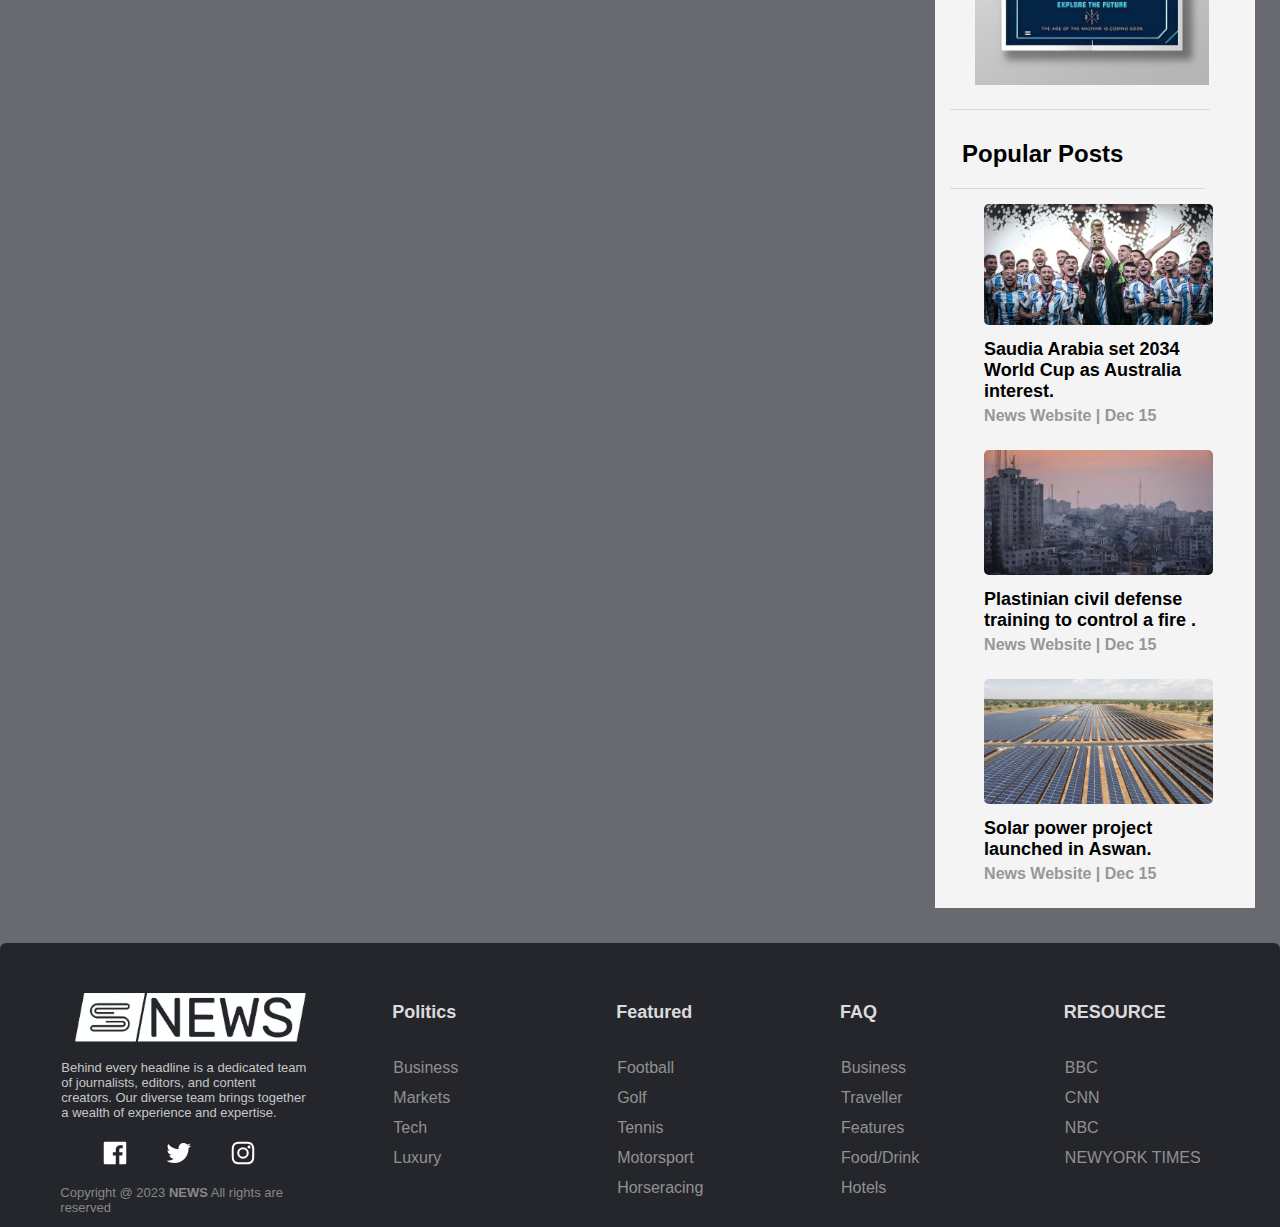
==== commit 175f342b: "fixing some errors" ====
--- a/HTML files/Economy.html
+++ b/HTML files/Economy.html
@@ -2,162 +2,164 @@
 <html lang="en">
 
 <head>
-    <meta charset="UTF-8">
-    <meta name="viewport" content="width=device-width, initial-scale=1.0">
-    <!-- Link css is here -->
-    <link rel="stylesheet" href="../CSS files/header.css">
-    <link rel="stylesheet" href="../CSS files/nav.css">
-    <link rel="stylesheet" href="../CSS files/aside.css">
-    <link rel="stylesheet" href="../CSS files/section.css">
-    <link rel="stylesheet" href="../CSS files/footer.css">
-    <link rel="stylesheet" href="../CSS files/posts.css">
-    <link rel="img" href="../images file/">
+  <meta charset="UTF-8">
+  <meta name="viewport" content="width=device-width, initial-scale=1.0">
+  <!-- Link css is here -->
     <title>News Website</title>
+  <link rel="stylesheet" href="../CSS files/header.css">
+  <link rel="stylesheet" href="../CSS files/nav.css">
+  <link rel="stylesheet" href="../CSS files/aside.css">
+  <link rel="stylesheet" href="../CSS files/section.css">
+  <link rel="stylesheet" href="../CSS files/footer.css">
+  <link rel="stylesheet" href="../CSS files/posts.css">
+  <link rel="stylesheet" href="../CSS files/BTN.css">
+  <link rel="img" href="../images file/">
+
 </head>
 
 <body>
-    <header>
-        <a class="logo" href="#">
-            <h2>Economy News</h2>
-            <h6>Bringing you the latest updates</h6>
-        </a>
-        <div class="right-header">
-            <div class="user-links">
-                <a href="#" class="button">Register</a>
-                <a href="#" class="button">Login</a>
-            </div>
-            <div class="box">
-                <input type="text" placeholder="Search...">
-                <a href="#">
-                    <i class="fas fa-search"> <img src="../images file/Search_icon.png" alt="Search"></i>
-                </a>
-            </div>
-        </div>
-    </header>
-
-    <div class="nav-bar">
-        <nav class="navigation">
-            <ul>
-                <li><a href="Home.html">Home</a></li>
-                <li><a href="Social.html">Social</a></li>
-                <li><a href="Sports.html">Sports</a></li>
-                <li><a href="Economy.html">Economy</a></li>
-                <li><a href="Politician.html">Politician</a></li>
-                <li><a href="Technology.html">Technology</a></li>
-            </ul>
-        </nav>
-    </div>
-    <div class="row main-content">
-        <div class="right-aside">
-            <aside class="aside">
-                <div class="aside-item">
-                    <section>
-                        <h2>About Website</h2>
-                        <p>"[Your News Website Name] - Your go-to source for timely and unbiased news covering the Arab
-                            world. We provide comprehensive coverage of politics, culture, and business, ensuring you
-                            stay
-                            informed on the latest developments. Explore the heart of Arab affairs with us."</p>
-                    </section>
-                </div>
-                <div class="top-stories">
-                    <h2>Top Stories</h2>
-                    <div class="aside-item">
-                        <div class="aside-image">
-                            <img src="../images file/image15.jpg" alt="" />
-                        </div>
-                        <div class="aside-content">
-                            <h1>Social</h1>
-                            <p>Egypt: Community Garden Initiative Flourishes in Cairo.</p>
-                            <p2>7:00 Am | Dec 23</p2>
-                        </div>
-                    </div>
-
-                    <div class="aside-item">
-                        <div class="aside-image">
-                            <img src="../images file/image24.png" alt="" />
-                        </div>
-                        <div class="aside-content">
-                            <h1>Politician</h1>
-                            <p>Focus on Palestinian plight</p>
-                            <p2>7:00 Am | Dec 23</p2>
-                        </div>
-                    </div>
-
-                    <div class="aside-item">
-                        <div class="aside-image">
-                            <img src="../images file/image25.png" alt="" />
-                        </div>
-                        <div class="aside-content">
-                            <h1>Economy</h1>
-                            <p>Arab Economies Expected to Grow by 3.4% in 2023</p>
-                            <p2>7:00 Am | Dec 23</p2>
-                        </div>
-                    </div>
-
-                    <div class="aside-item">
-                        <div class="aside-image">
-                            <img src="../images file/image26.jpeg" alt="" />
-                        </div>
-                        <div class="aside-content">
-                            <h1>Sports</h1>
-                            <p>Saudi Arabia to host finals of Asia's top club competition</p>
-                            <p2>7:00 Am | Dec 23</p2>
-                        </div>
-                    </div>
-                    <div class="aside-item">
-                        <div class="aside-image">
-                            <img src="../images file/image26.jpeg" alt="" />
-                        </div>
-                        <div class="aside-content">
-                            <h1>Technology</h1>
-                            <p>Jorden:Volunteer Initative provides educational support to children.</p>
-                            <p2>7:00 Am | Dec 23</p2>
-                        </div>
-                    </div>
-                </div>
-                <div class="advertisment">
-                    <a href="https://www.youtube.com/watch?v=mtXUtX0c1YE"><img
-                            src="../images file/advertisement image.jpg" alt=""></a>
-                </div>
-                <div class="popular-posts">
-                    <h2>Popular Posts</h2>
-                    <div class="aside-item">
-                        <div class="aside-image">
-                            <img src="../images file/Aside image2.jpg" alt="" />
-                        </div>
-                        <div class="popular-content">
-                            <p>Saudia Arabia set 2034 World Cup as Australia interest.</p>
-                            <p2>News Website | Dec 15</p2>
-                        </div>
-                    </div>
-                    <div class="aside-item">
-                        <div class="aside-image">
-                            <img src="../images file/Aside image4.jpg" alt="" />
-                        </div>
-                        <div class="popular-content">
-                            <p>Plastinian civil defense training to control a fire .</p>
-                            <p2>News Website | Dec 15</p2>
-                        </div>
-                    </div>
-                    <div class="aside-item">
-                        <div class="aside-image">
-                            <img src="../images file/Aside image3.jpg" alt="" />
-                        </div>
-                        <div class="popular-content">
-                            <p>Solar power project launched in Aswan.</p>
-                            <p2>News Website | Dec 15</p2>
-                        </div>
-                    </div>
-
-                </div>
-            </aside>
-        </div>
-        <!-- end of aside -->
-        <div class="news-section">
-            <div class="post">
-                <h3>Arab Economies Expected to Grow by 3.4% in 2023</h3>
-                <img class="post_img" src="..\images file\image25.png" alt=" ">
-                <div class="Text">
+<header>
+  <a class="logo" href="#">
+    <h2>Economy News</h2>
+    <h6>Bringing you the latest updates</h6>
+  </a>
+  <div class="right-header">
+    <div class="user-links">
+      <a href="#" class="button">Register</a>
+      <a href="#" class="button">Login</a>
+    </div>
+    <div class="box">
+      <input type="text" placeholder="Search...">
+      <a href="#">
+        <i class="fas fa-search"> <img src="../images file/Search_icon.png" alt="Search"></i>
+      </a>
+    </div>
+  </div>
+</header>
+
+<div class="nav-bar">
+  <nav class="navigation">
+    <ul>
+      <li><a href="Home.html">Home</a></li>
+      <li><a href="Social.html">Social</a></li>
+      <li><a href="Sports.html">Sports</a></li>
+      <li><a href="Economy.html">Economy</a></li>
+      <li><a href="Politician.html">Politician</a></li>
+      <li><a href="Technology.html">Technology</a></li>
+    </ul>
+  </nav>
+</div>
+<div class="row main-content">
+  <div class="right-aside">
+    <aside class="aside">
+      <div class="aside-item">
+        <section>
+          <h2>About Website</h2>
+          <p>"[Your News Website Name] - Your go-to source for timely and unbiased news covering the Arab
+            world. We provide comprehensive coverage of politics, culture, and business, ensuring you
+            stay
+            informed on the latest developments. Explore the heart of Arab affairs with us."</p>
+        </section>
+      </div>
+      <div class="top-stories">
+        <h2>Top Stories</h2>
+        <div class="aside-item">
+          <div class="aside-image">
+            <img src="../images file/image15.jpg" alt="" />
+          </div>
+          <div class="aside-content">
+            <h1>Social</h1>
+            <p>Egypt: Community Garden Initiative Flourishes in Cairo.</p>
+            <p2>7:00 Am | Dec 23</p2>
+          </div>
+        </div>
+
+        <div class="aside-item">
+          <div class="aside-image">
+            <img src="../images file/image24.png" alt="" />
+          </div>
+          <div class="aside-content">
+            <h1>Politician</h1>
+            <p>Focus on Palestinian plight</p>
+            <p2>7:00 Am | Dec 23</p2>
+          </div>
+        </div>
+
+        <div class="aside-item">
+          <div class="aside-image">
+            <img src="../images file/image25.png" alt="" />
+          </div>
+          <div class="aside-content">
+            <h1>Economy</h1>
+            <p>Arab Economies Expected to Grow by 3.4% in 2023</p>
+            <p2>7:00 Am | Dec 23</p2>
+          </div>
+        </div>
+
+        <div class="aside-item">
+          <div class="aside-image">
+            <img src="../images file/image26.jpeg" alt="" />
+          </div>
+          <div class="aside-content">
+            <h1>Sports</h1>
+            <p>Saudi Arabia to host finals of Asia's top club competition</p>
+            <p2>7:00 Am | Dec 23</p2>
+          </div>
+        </div>
+        <div class="aside-item">
+          <div class="aside-image">
+            <img src="../images file/image26.jpeg" alt="" />
+          </div>
+          <div class="aside-content">
+            <h1>Technology</h1>
+            <p>Jorden:Volunteer Initative provides educational support to children.</p>
+            <p2>7:00 Am | Dec 23</p2>
+          </div>
+        </div>
+      </div>
+      <div class="advertisment">
+        <a href="https://www.youtube.com/watch?v=mtXUtX0c1YE"><img
+                src="../images file/advertisement image.jpg" alt=""></a>
+      </div>
+      <div class="popular-posts">
+        <h2>Popular Posts</h2>
+        <div class="aside-item">
+          <div class="aside-image">
+            <img src="../images file/Aside image2.jpg" alt="" />
+          </div>
+          <div class="popular-content">
+            <p>Saudia Arabia set 2034 World Cup as Australia interest.</p>
+            <p2>News Website | Dec 15</p2>
+          </div>
+        </div>
+        <div class="aside-item">
+          <div class="aside-image">
+            <img src="../images file/Aside image4.jpg" alt="" />
+          </div>
+          <div class="popular-content">
+            <p>Plastinian civil defense training to control a fire .</p>
+            <p2>News Website | Dec 15</p2>
+          </div>
+        </div>
+        <div class="aside-item">
+          <div class="aside-image">
+            <img src="../images file/Aside image3.jpg" alt="" />
+          </div>
+          <div class="popular-content">
+            <p>Solar power project launched in Aswan.</p>
+            <p2>News Website | Dec 15</p2>
+          </div>
+        </div>
+
+      </div>
+    </aside>
+  </div>
+  <!-- end of aside -->
+  <div class="news-section">
+    <div class="post">
+      <h3>Arab Economies Expected to Grow by 3.4% in 2023</h3>
+      <img class="post_img" src="..\images file\image25.png" alt=" ">
+           <div class="Text">
                     The Arab Monetary Fund (AMF) projected a 3.4 percent growth for Arab economies, accompanied by
                     tighter monetary
                     policies to curb inflation.
@@ -170,8 +172,8 @@
                     The economic growth rate of Arab countries will rise to 4 percent in 2024, mainly due to the
                     expected stability of oil
                     and
-                    gas prices, basic goods prices, and controlled inflation.<span class="dots">...</span> <span class="moreText">
-                    Higher energy prices will boost the economic growth of major Arab oil exporters in 2023 and 2024,
+                    gas prices, basic goods prices, and controlled inflation.
+               <span class="moreText">Higher energy prices will boost the economic growth of major Arab oil exporters in 2023 and 2024,
                     with their economies
                     expected to grow by 3.4 percent in 2023 and by 4.2 percent in 2024, the report stated.
                     Gulf Cooperation Council (GCC) countries have a positive outlook for 2023, with an expected GDP
@@ -228,24 +230,24 @@
                     economic changes, in addition to increased inflation that impacts business and individuals’
                     purchasing power.
                     </span>
-                    <button class="read-more-btn">Read More</button>
-                </div>
-            </div>
-            <div class="post">
-                <h3>UAE's Masdar to Develop 150 MW Solar Project in Angola</h3>
-                <img class="post_img" src="..\images file\image28.png" alt=" ">
-                <div class="text">
-                    Abu Dhabi Future Energy Company, known as Masdar, is planning to develop a 150-megawatt solar power
-                    project in
-                    Angola to provide renewable energy to 90,000 homes and support economic growth, including jobs, the
-                    UAE state news
-                    agency WAM said on Saturday.
-                    The announcement was made during the COP28 climate summit hosted by the United Arab Emirates.
-                    Angola’s Ministry of Energy and Water and Masdar, the Gulf state's clean energy developer, signed a
-                    concession
-                    agreement to build and operate the ground-mounted solar power project in the Quipungo region of
-                    southern Angola, the
-                    statement said.<span class="dots">...</span> <span class="moreText">
+      </div>
+        <button class="readMoreBtn">Read More</button>
+    </div>
+    <p class="post">
+      <h3>UAE's Masdar to Develop 150 MW Solar Project in Angola</h3>
+      <img class="post_img" src="..\images file\image28.png" alt=" ">
+      <div class="Text">
+        Abu Dhabi Future Energy Company, known as Masdar, is planning to develop a 150-megawatt solar power
+        project in
+        Angola to provide renewable energy to 90,000 homes and support economic growth, including jobs, the
+        UAE state news
+        agency WAM said on Saturday.
+        The announcement was made during the COP28 climate summit hosted by the United Arab Emirates.
+        Angola’s Ministry of Energy and Water and Masdar, the Gulf state's clean energy developer, signed a
+        concession
+        agreement to build and operate the ground-mounted solar power project in the Quipungo region of
+        southern Angola, the
+        statement said.  <span class="moreText">
                     No details on the likely costs were provided. The project is part of a wider commitment made by
                     Masdar this year to
                     develop 5 gigawatts (GW) of renewable energy projects across Angola, Uganda and Zambia.
@@ -260,86 +262,89 @@
                     to
                     electricity at present, the statement said.
                     </span>
-                    <button class="read-more-btn">Read More</button>
-                </div>
-            </div>
-            <div class="post">
-                <h3>UAE Says It Concludes Free Trade Agreement with Colombia</h3>
-                <img class="post_img" src="..\images file\image29.jpg" alt=" ">
-                <div class="Text">
-                The UAE said on Saturday it had concluded the terms of a trade deal with Colombia, which it called the first such
-                bilateral
-                agreement between the Gulf and South America.
-                "The UAE and Colombia have concluded the terms of a Comprehensive Economic Partnership Agreement – the first
-                bilateral trade deal between the Gulf and South America," Thani Al Zeyoudi, UAE minister of State for Foreign Trade,
-                wrote on X.<span class="dots">...</span><span class="moreText">
+      </div>
+      <button class="readMoreBtn">Read More</button>
+
+    </div>
+    <div class="post">
+      <h3>UAE Says It Concludes Free Trade Agreement with Colombia</h3>
+      <img class="post_img" src="..\images file\image29.jpg" alt=" ">
+      <div class="Text">
+        The UAE said on Saturday it had concluded the terms of a trade deal with Colombia, which it called the first such
+        bilateral
+        agreement between the Gulf and South America.
+        "The UAE and Colombia have concluded the terms of a Comprehensive Economic Partnership Agreement – the first
+        bilateral trade deal between the Gulf and South America," Thani Al Zeyoudi, UAE minister of State for Foreign Trade,
+        wrote on X. <span class="moreText">
                 "We can look ahead to a new era of cooperation that will deliver growth for both nations."
                 UAE state news agency WAM said the deal, once implemented, will "remove or reduce tariffs on the majority of product
                 lines, eliminate unnecessary barriers to trade, improve market access and deepen collaboration" across a variety of
                 sectors,
                 including energy, telecommunications, tourism and food production .
                     </span>
-                    <button class="read-more-btn">Read More</button>
-                </div>
-            </div>
-        </div>
-    </div>
-    <footer class="footer-main">
-        <div class="footer">
-            <div class="main-column">
-                <div class="footer-widget-area">
-                    <img src="../images file/website logo .png" class="footer-logo" />
-                    <p>Behind every headline is a dedicated team of journalists, editors, and content creators.
-                        Our diverse team brings together a wealth of experience and expertise. </p>
-                    <div class="icons">
-                        <a href="www.facebook.com"><img src="../images file/facebook-square-logo-24.png" /> </a>
-                        <a href="www.twitter.com"><img src="../images file/twitter-logo-24.png" /></a>
-                        <a href="www.instagram.com"><img src="../images file/instagram-logo-24.png" /></a>
-                    </div>
-                    <p class="copy-right">Copyright @ 2023 <strong>NEWS</strong> All rights are reserved</p>
-                </div>
-                <div class="footer-widget-area">
-                    <h4 class="widget-title">Politics</h4>
-                    <ul class="list">
-                        <li><a href="#">Business</a></li>
-                        <li><a href="#">Markets</a></li>
-                        <li><a href="#">Tech</a></li>
-                        <li><a href="#">Luxury</a></li>
-                    </ul>
-                </div>
-                <div class="footer-widget-area">
-                    <h4 class="widget-title">Featured</h4>
-                    <ul class="list">
-                        <li><a href="#">Football</a></li>
-                        <li><a href="#">Golf</a></li>
-                        <li><a href="#">Tennis</a></li>
-                        <li><a href="#">Motorsport</a></li>
-                        <li><a href="#">Horseracing</a></li>
-                    </ul>
-                </div>
-                <div class="footer-widget-area">
-                    <h4 class="widget-title">FAQ</h4>
-                    <ul class="list">
-                        <li><a href="#">Business</a></li>
-                        <li><a href="#">Traveller</a></li>
-                        <li><a href="#">Features</a></li>
-                        <li><a href="#">Food/Drink</a></li>
-                        <li><a href="#">Hotels</a></li>
-                    </ul>
-                </div>
-                <div class="footer-widget-area">
-                    <h4 class="widget-title">RESOURCE</h4>
-                    <ul class="list">
-                        <li><a href="#">BBC</a></li>
-                        <li><a href="#">CNN</a></li>
-                        <li><a href="#">NBC</a></li>
-                        <li><a href="#">NEWYORK TIMES</a></li>
-                    </ul>
-                </div>
-            </div>
-        </div>
-    </footer>
-    <script>src="./pagination.js"</script>
+      </div>
+        <button class="readMoreBtn">Read More</button>
+
+    </div>
+  </div>
+</div>
+<footer class="footer-main">
+  <div class="footer">
+    <div class="main-column">
+      <div class="footer-widget-area">
+        <img src="../images file/website logo .png" class="footer-logo" />
+        <p>Behind every headline is a dedicated team of journalists, editors, and content creators.
+          Our diverse team brings together a wealth of experience and expertise. </p>
+        <div class="icons">
+          <a href="www.facebook.com"><img src="../images file/facebook-square-logo-24.png" /> </a>
+          <a href="www.twitter.com"><img src="../images file/twitter-logo-24.png" /></a>
+          <a href="www.instagram.com"><img src="../images file/instagram-logo-24.png" /></a>
+        </div>
+        <p class="copy-right">Copyright @ 2023 <strong>NEWS</strong> All rights are reserved</p>
+      </div>
+      <div class="footer-widget-area">
+        <h4 class="widget-title">Politics</h4>
+        <ul class="list">
+          <li><a href="#">Business</a></li>
+          <li><a href="#">Markets</a></li>
+          <li><a href="#">Tech</a></li>
+          <li><a href="#">Luxury</a></li>
+        </ul>
+      </div>
+      <div class="footer-widget-area">
+        <h4 class="widget-title">Featured</h4>
+        <ul class="list">
+          <li><a href="#">Football</a></li>
+          <li><a href="#">Golf</a></li>
+          <li><a href="#">Tennis</a></li>
+          <li><a href="#">Motorsport</a></li>
+          <li><a href="#">Horseracing</a></li>
+        </ul>
+      </div>
+      <div class="footer-widget-area">
+        <h4 class="widget-title">FAQ</h4>
+        <ul class="list">
+          <li><a href="#">Business</a></li>
+          <li><a href="#">Traveller</a></li>
+          <li><a href="#">Features</a></li>
+          <li><a href="#">Food/Drink</a></li>
+          <li><a href="#">Hotels</a></li>
+        </ul>
+      </div>
+      <div class="footer-widget-area">
+        <h4 class="widget-title">RESOURCE</h4>
+        <ul class="list">
+          <li><a href="#">BBC</a></li>
+          <li><a href="#">CNN</a></li>
+          <li><a href="#">NBC</a></li>
+          <li><a href="#">NEWYORK TIMES</a></li>
+        </ul>
+      </div>
+    </div>
+  </div>
+</footer>
+<script src="../JS files/pagi.js"></script>
+
 </body>
 
 </html>--- a/CSS files/posts.css
+++ b/CSS files/posts.css
@@ -1,39 +1,6 @@
 body{
   background-color:#696970;
 
-}
-body{
-  font-family: 'Montserrat';
-  text-align: justify;
-  max-width: 600px;
-  margin: 0 auto;
-  background-color: rgb(18, 23, 27);
-  color: aliceblue;
-}
-.text{
-  font-size: 24px;
-}
-.moreText{
-  display: none;
-}
-.text.show-more .moreText{
-  display: inline;
-}
-.readMoreBtn{
-  padding: 15px 60px;
-  background-color: rgb(149, 170, 197);
-  color:rgb(53, 49, 49);
-  border: none;
-  outline: none;
-  border-radius: 8px;
-  font-size: 24px;
-  cursor: pointer;
-}
-.dots{
-  display: inline-block;
-}
-.text.show-more .dots{
-  display: none;
 }
 .news-section {
   float: left;
--- a/CSS files/BTN.css
+++ b/CSS files/BTN.css
@@ -0,0 +1,26 @@
+
+.Text{
+    font-size: 24px;
+}
+.moreText{
+    display: none;
+}
+.readMoreBtn {
+    padding: 10px 30px;
+    font-size: 18px;
+    background-color: rgb(149, 170, 197);
+    color: rgb(53, 49, 49);
+    border: none;
+    outline: none;
+    border-radius: 8px;
+    cursor: pointer;
+}
+.moreText.show-more{
+    display: inline;
+}
+.dots{
+    display: inline-block;
+}
+.Text.show-more.dots{
+    display: none;
+}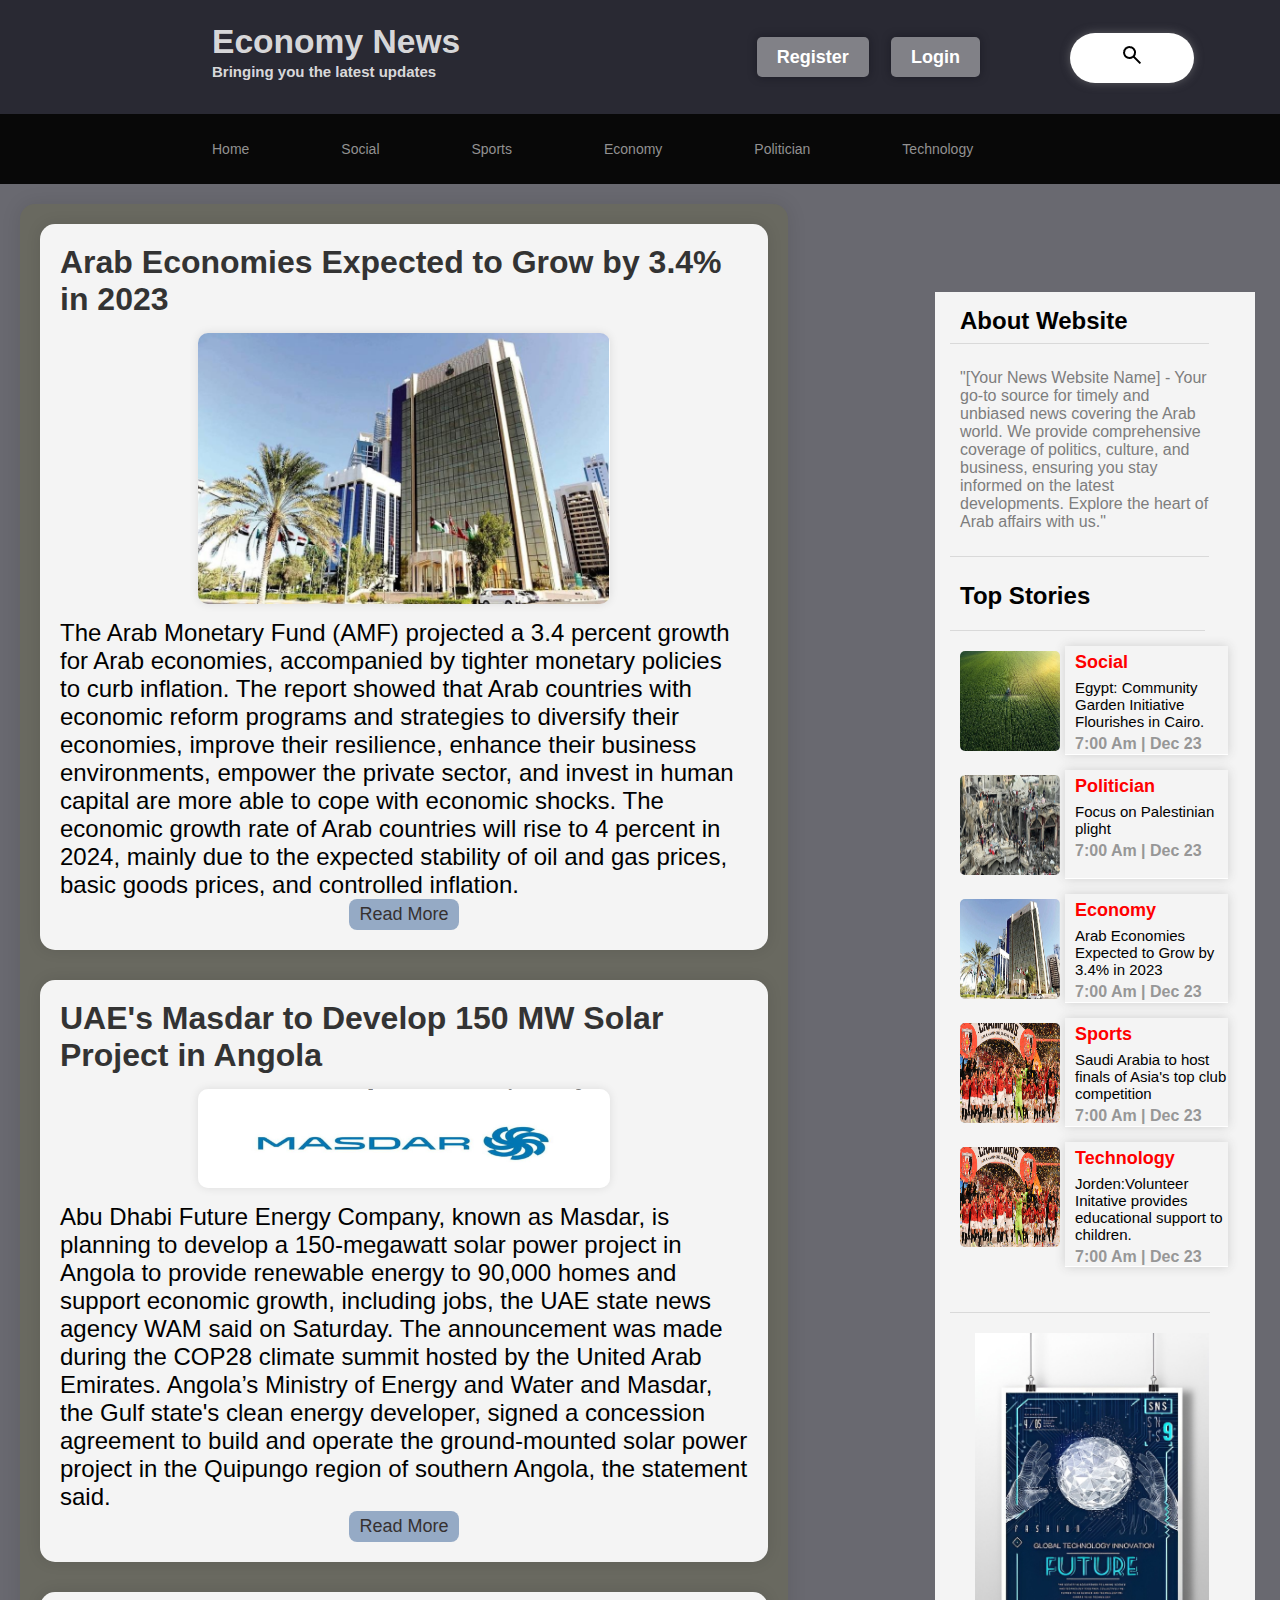
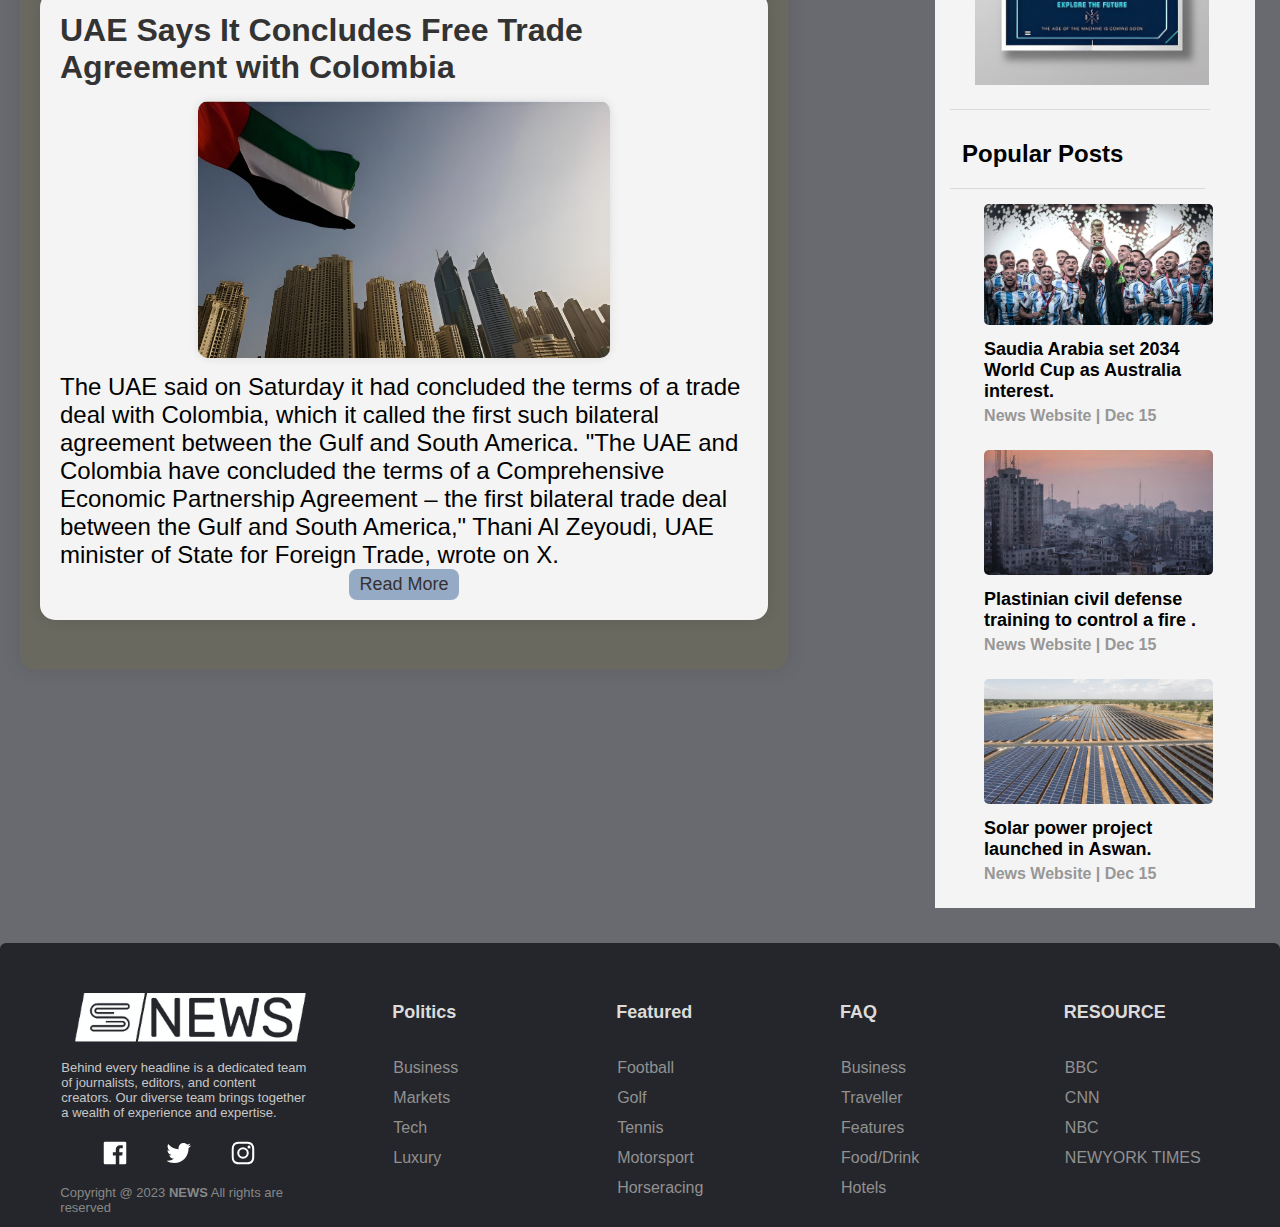
==== commit 08397e9e: "BTN for other topics with css styling" ====
--- a/HTML files/Economy.html
+++ b/HTML files/Economy.html
@@ -233,7 +233,7 @@
       </div>
         <button class="readMoreBtn">Read More</button>
     </div>
-    <p class="post">
+    <div class="post">
       <h3>UAE's Masdar to Develop 150 MW Solar Project in Angola</h3>
       <img class="post_img" src="..\images file\image28.png" alt=" ">
       <div class="Text">
@@ -262,20 +262,20 @@
                     to
                     electricity at present, the statement said.
                     </span>
-      </div>
-      <button class="readMoreBtn">Read More</button>
-
-    </div>
-    <div class="post">
-      <h3>UAE Says It Concludes Free Trade Agreement with Colombia</h3>
-      <img class="post_img" src="..\images file\image29.jpg" alt=" ">
-      <div class="Text">
-        The UAE said on Saturday it had concluded the terms of a trade deal with Colombia, which it called the first such
-        bilateral
-        agreement between the Gulf and South America.
-        "The UAE and Colombia have concluded the terms of a Comprehensive Economic Partnership Agreement – the first
-        bilateral trade deal between the Gulf and South America," Thani Al Zeyoudi, UAE minister of State for Foreign Trade,
-        wrote on X. <span class="moreText">
+                 </div>
+                <button class="readMoreBtn">Read More</button>
+
+          </div>
+          <div class="post">
+           <h3>UAE Says It Concludes Free Trade Agreement with Colombia</h3>
+          <img class="post_img" src="..\images file\image29.jpg" alt=" ">
+          <div class="Text">
+            The UAE said on Saturday it had concluded the terms of a trade deal with Colombia, which it called the first such
+            bilateral
+            agreement between the Gulf and South America.
+            "The UAE and Colombia have concluded the terms of a Comprehensive Economic Partnership Agreement – the first
+            bilateral trade deal between the Gulf and South America," Thani Al Zeyoudi, UAE minister of State for Foreign Trade,
+            wrote on X. <span class="moreText">
                 "We can look ahead to a new era of cooperation that will deliver growth for both nations."
                 UAE state news agency WAM said the deal, once implemented, will "remove or reduce tariffs on the majority of product
                 lines, eliminate unnecessary barriers to trade, improve market access and deepen collaboration" across a variety of
--- a/CSS files/BTN.css
+++ b/CSS files/BTN.css
@@ -6,7 +6,8 @@
     display: none;
 }
 .readMoreBtn {
-    padding: 10px 30px;
+    display: inline ;
+    padding: 5px 10px;
     font-size: 18px;
     background-color: rgb(149, 170, 197);
     color: rgb(53, 49, 49);
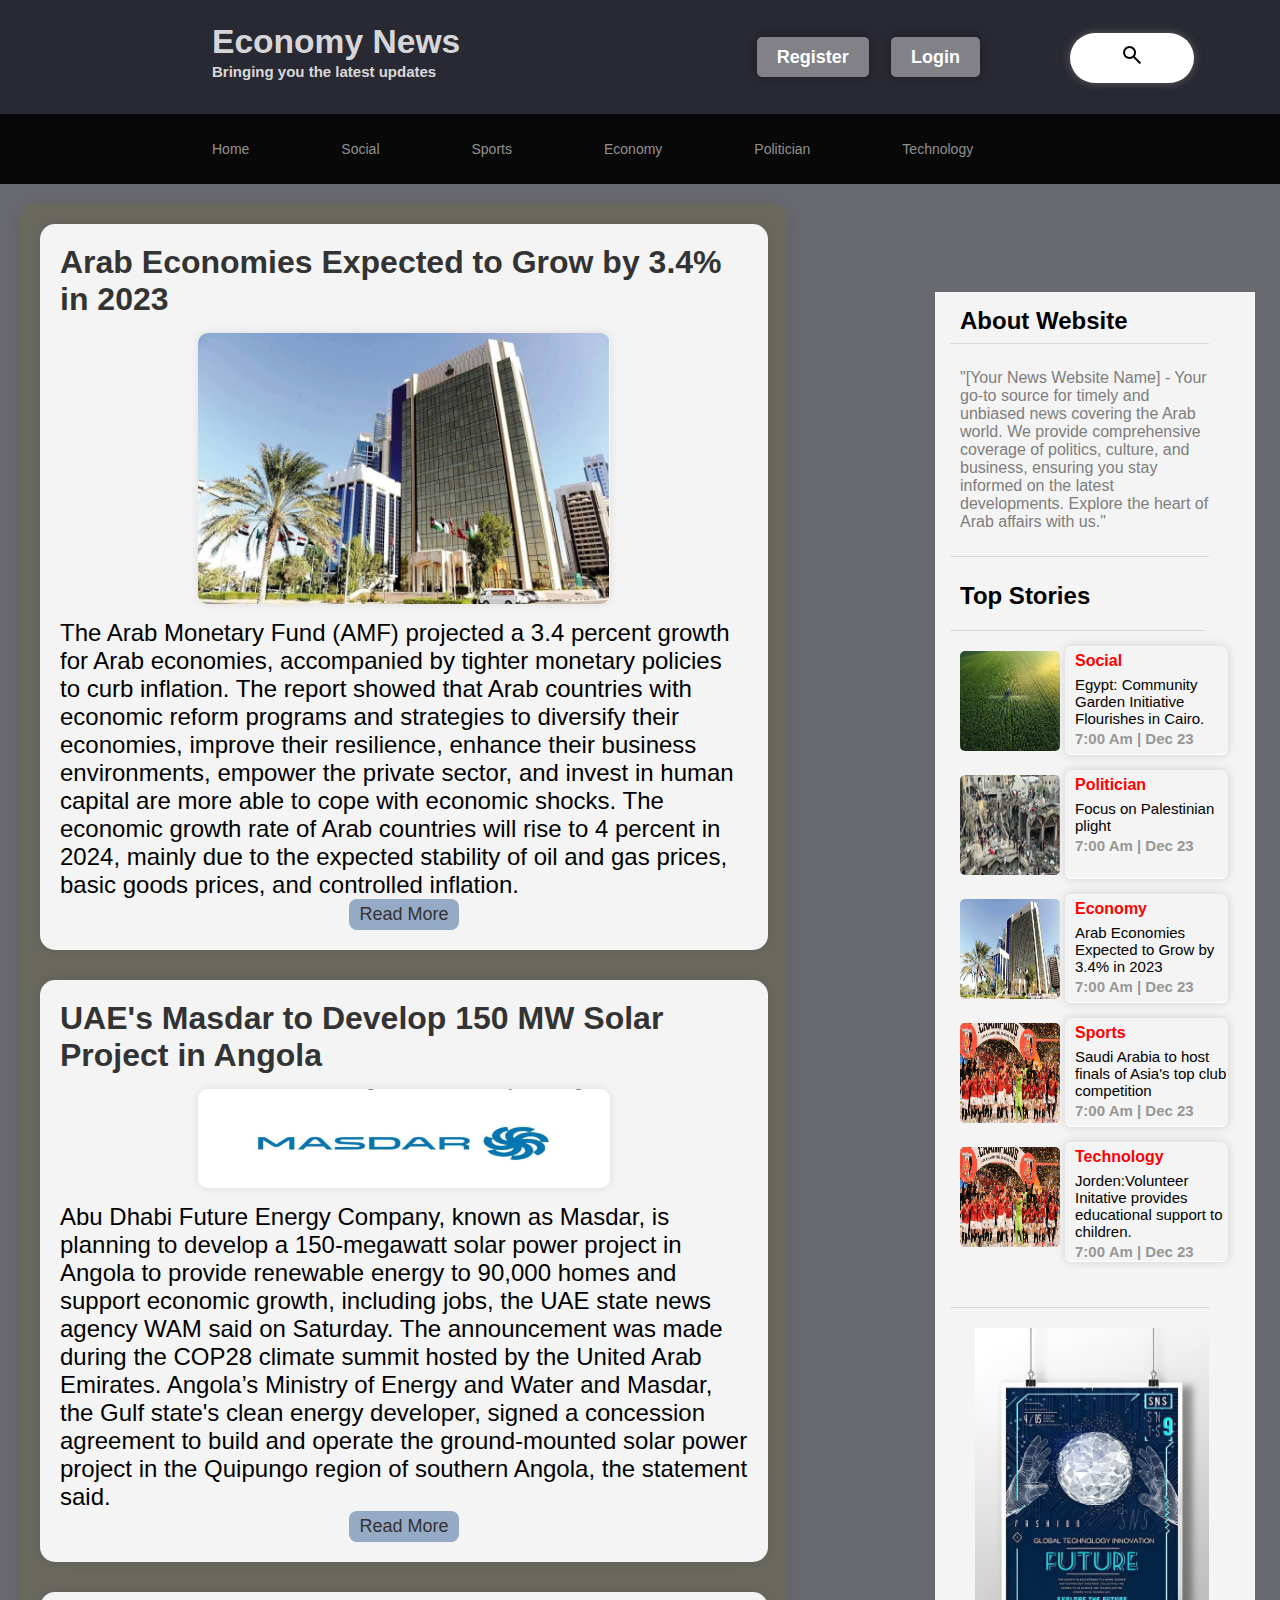
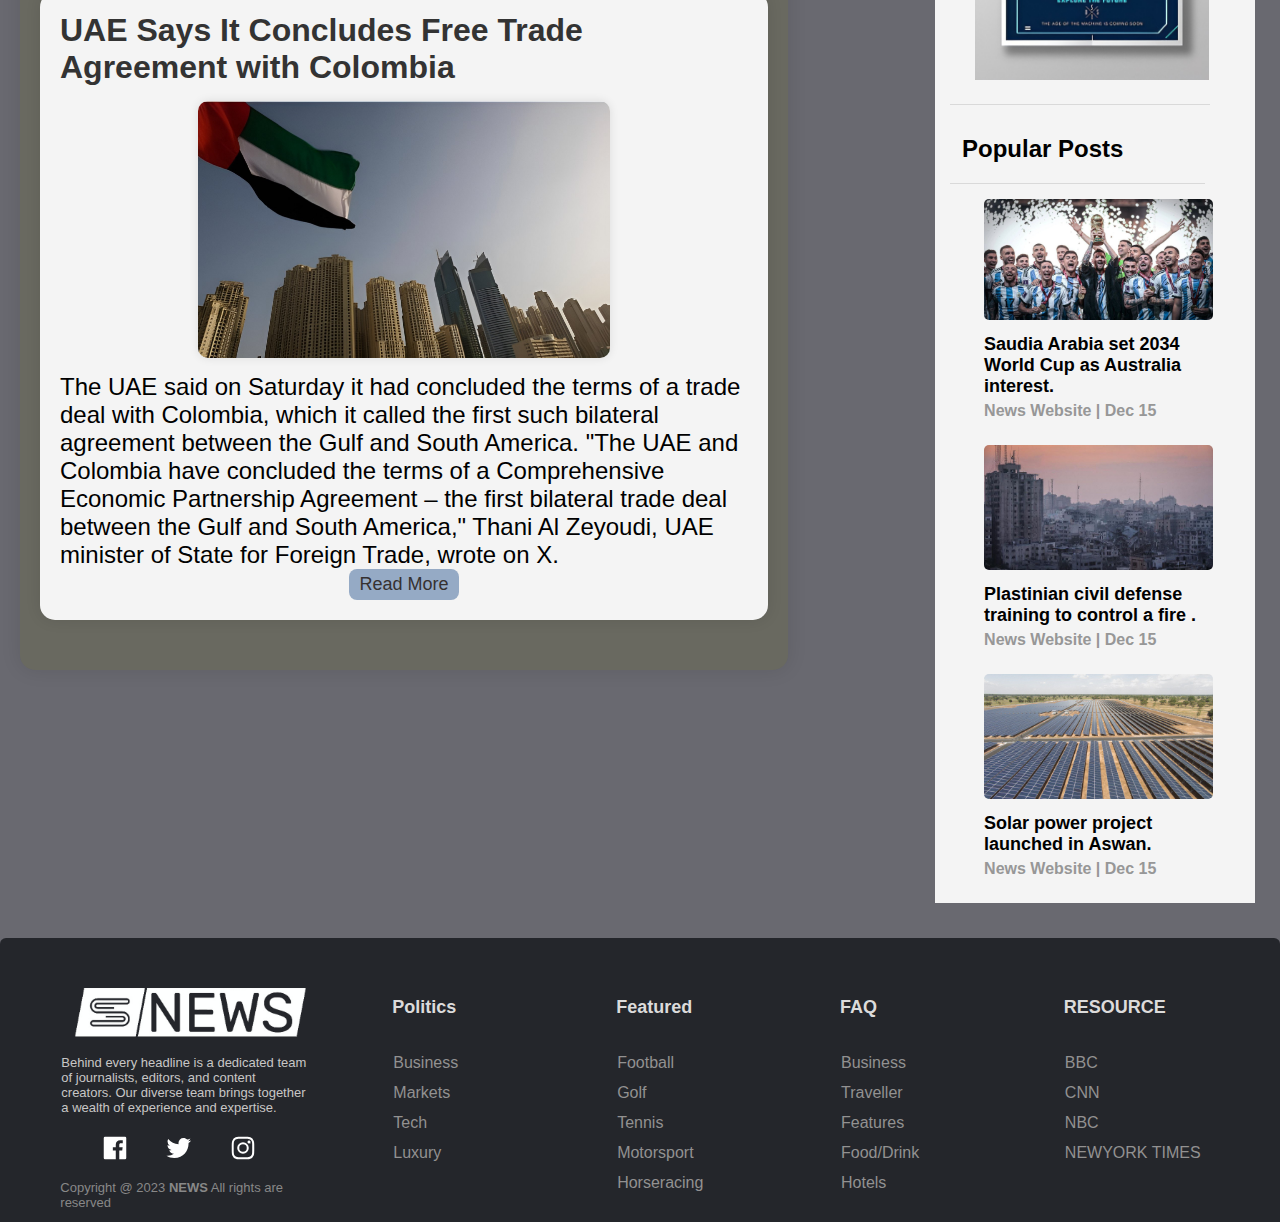
==== commit f68a61ea: "editing posts some links" ====
--- a/HTML files/Economy.html
+++ b/HTML files/Economy.html
@@ -156,7 +156,7 @@
   </div>
   <!-- end of aside -->
   <div class="news-section">
-    <div class="post">
+    <div class="post" id="eco1">
       <h3>Arab Economies Expected to Grow by 3.4% in 2023</h3>
       <img class="post_img" src="..\images file\image25.png" alt=" ">
            <div class="Text">
@@ -266,7 +266,7 @@
                 <button class="readMoreBtn">Read More</button>
 
           </div>
-          <div class="post">
+          <div class="post" id="eco2">
            <h3>UAE Says It Concludes Free Trade Agreement with Colombia</h3>
           <img class="post_img" src="..\images file\image29.jpg" alt=" ">
           <div class="Text">
--- a/CSS files/aside.css
+++ b/CSS files/aside.css
@@ -10,7 +10,11 @@
   margin-left: 25px;
   background-color: #f4f4f4;
 }
-
+.aside-content a:link {
+  text-decoration: none;
+  color: black;
+  font-weight: bold;
+}
 .aside-item {
   display: inline-block;
   width: 90%;
@@ -64,25 +68,26 @@
   border-bottom: 1px white solid;
   box-shadow: 0px 0px 10px rgb(207, 207, 207);
   width: 120%;
+  border-radius: 7px;
 }
 
 .aside-content h1 {
   padding-top: 6px;
   padding-bottom: 4px;
   color: red;
-  font-size: large;
+  font-size: 16px;
 }
 
 .aside-content p {
   padding-top: 2px;
-  padding-bottom: 5px;
+  padding-bottom: 3px;
   font-size: 15px;
   font-weight: 500;
 }
 
 .aside-content p2 {
   padding-top: 2px;
-  font-size: medium;
+  font-size: 15px;
   font-weight: bold;
   color: rgb(151, 151, 151);
 }
--- a/CSS files/section.css
+++ b/CSS files/section.css
@@ -1,6 +1,7 @@
-body{
+body {
   background: rgb(228, 228, 228);
 }
+
 .main-section {
   margin-left: 185px;
   margin-top: 57px;
@@ -32,20 +33,20 @@
 
 .post1-image1 {
   width: 78%;
-  height:250px;
+  height: 250px;
   opacity: 1.4;
   filter: brightness(61%);
   background-color: rgb(235, 227, 227);
-  border-top-left-radius:7px;
-  border-top-right-radius:7px;
+  border-top-left-radius: 7px;
+  border-top-right-radius: 7px;
 }
 
 .post-body {
   margin-top: -4px;
   margin-right: 172px;
   background-color: rgb(255, 253, 253);
-  border-bottom-left-radius:7px;
-  border-bottom-right-radius:7px;
+  border-bottom-left-radius: 7px;
+  border-bottom-right-radius: 7px;
   padding: 18px;
   text-align: left;
 }
@@ -72,6 +73,7 @@
 
 .post2-title {
   margin-top: -438px;
+  width: 30%;
   margin-left: 640px;
   margin-right: -20px;
   background-color: rgb(249, 249, 249);
@@ -81,7 +83,7 @@
 
 .post2-title p {
   font-weight: 700;
-  font-size: 19px;
+  font-size: 18px;
   padding-bottom: 8px;
 }
 
@@ -89,49 +91,54 @@
   margin-left: 640px;
   margin-top: -262px;
   border-radius: 5px;
-  margin-bottom: 18px;
+
 }
 
 .post2-image1 {
-  width: 107%;
-  border-radius: 4px;
+  width: 102%;
+  border-radius: 4px; 
 }
 
 .post3-title a:link {
-  margin-right: 400px;
+  margin-right: 420px;
   margin-top: 120px;
   margin-left: 727px;
   position: absolute;
   top: 54%;
   left: 8%;
   color: white;
-  font-size: 22px;
+  font-size: 20px;
 }
 
 .post4-title {
+  width: 20%;
   margin-top: -75px;
   margin-left: 640px;
   margin-right: 410px;
   margin-bottom: 10px;
   background-color: rgb(249, 249, 249);
   border-radius: 5px;
-  padding: 20px;
-}
+  padding: 21px;
+}
+
 .post5-title {
+  width: 20%;
   margin-top: 0px;
   margin-left: 640px;
   margin-right: 410px;
   margin-bottom: 18px;
   background-color: rgb(249, 249, 249);
   border-radius: 5px;
-  padding: 29px;
-}
+  padding: 21px;
+}
+
 .post4-title p {
   font-weight: 700;
-  font-size: 18px;
+  font-size: 17px;
   padding-bottom: 15px;
 
 }
+
 .post5-title p {
   font-weight: 700;
   font-size: 18px;
@@ -140,26 +147,26 @@
 }
 
 .post1-with-background-image {
-  margin-top: -290px;
+  margin-top: -275px;
 }
 
 .post3-image1 {
-  filter: brightness(83%);
+  filter: brightness(75%);
   width: 23%;
   height: 55%;
-  border-top-left-radius:7px;
-  border-top-right-radius:7px;
+  border-top-left-radius: 7px;
+  border-top-right-radius: 7px;
 }
 
 .post1-body {
   margin-top: -4px;
   margin-right: 1028px;
   background-color: rgb(249, 249, 249);
-  border-bottom-left-radius:7px;
-  border-bottom-right-radius:7px;
+  border-bottom-left-radius: 7px;
+  border-bottom-right-radius: 7px;
   padding: 18px;
   text-align: left;
-  
+
 }
 
 .post6-title p {
@@ -167,15 +174,15 @@
 }
 
 
-.post2-with-image {
+.post3-with-image {
   margin-left: 320px;
-  margin-top: -330px;
+  margin-top: -328px;
 }
 
 .post4-image1 {
   width: 29%;
-  border-top-left-radius:7px;
-  border-top-right-radius:7px;
+  border-top-left-radius: 7px;
+  border-top-right-radius: 7px;
 }
 
 .post2-body {
@@ -185,10 +192,125 @@
   border-radius: 7px;
   padding: 18px;
   text-align: left;
-  margin-bottom: 15px;
+  margin-bottom: 0px;
 }
 
 .post7-title p {
   padding-bottom: 0px;
-font-size: 18px;
-}+  font-size: 18px;
+}
+.part2-post1-image{
+  width: 46%;
+  height: 230px;
+  border-radius: 7px;
+  opacity: 1.4;
+  filter: brightness(65%);
+}
+.part2-post1{
+  margin-top: 20px;
+}
+.part2-post1-title {
+  text-align: center;
+  position: absolute;
+  top: 1130px;
+  left: 15%;
+  
+}
+.part2-post1-title p {
+  font-size: 15px;
+  color: rgb(243, 243, 243);
+  font-family:'Lucida Sans', 'Lucida Sans Regular', 'Lucida Grande', 'Lucida Sans Unicode', Geneva, Verdana, sans-serif;
+}
+
+.part2-post2-image{
+  width: 46%;
+  height: 230px;
+  opacity: 1.4;
+  filter: brightness(80%);
+  border-top-left-radius: 7px;
+  border-top-right-radius: 7px;
+}
+.part2-post2{
+  margin-top: 10px;
+}
+.part2-post2-body {
+  margin-top: -4px;
+  margin-right: 721px;
+  background-color: rgb(255, 253, 253);
+  border-bottom-left-radius: 7px;
+  border-bottom-right-radius: 7px;
+  padding: 18px;
+  text-align: left;
+}
+.part2-post2-body p{
+  padding-top: 10px;
+  padding-bottom: 15px;
+  font-weight: 600;
+  color: rgb(171, 168, 168);
+}
+.part2-side-post1-image{
+  width: 20%;
+  margin-left: 637px;
+  border-top-left-radius: 7px;
+  border-top-right-radius: 7px;
+}
+.part2-side-post1{
+  margin-top: -692px;
+
+}
+.part2-post2-side-body {
+  margin-left: 637px;
+  margin-right: 430.5px;
+  background-color: rgb(255, 253, 253);
+  padding: 13px;
+  margin-top: -4px;
+  border-bottom-left-radius: 7px;
+  border-bottom-right-radius: 7px;
+}
+.part2-post2-title p{
+  
+  font-size: 16px;
+  padding-bottom: 11px;
+  
+}
+.part2-side-post2-image{
+  width: 20%;
+  margin-left: 637px;
+  margin-top: 13px;
+  border-radius: 7px;
+  opacity: 1.4;
+  filter: brightness(65%);
+  
+}
+.part2-side-post2-title{
+  text-align: center;
+  position: absolute;
+  top: 1300px;
+  left: 55%;
+  margin-right: 440px;
+  margin-top: 37px;
+}
+.part2-side-post2-title p{
+  font-size: 17px;
+  color: rgb(248, 252, 252);
+}
+.part2-side-post3-image{
+  width: 20%;
+  margin-left: 637px;
+  margin-top: 13px;
+  border-radius: 7px;
+  opacity: 1.4;
+  filter: brightness(65%);
+} 
+.part2-side-post3-title{
+  text-align: center;
+  position: absolute;
+  top: 1480px;
+  left: 55%;
+  margin-right: 440px;
+  margin-top: 55px;
+}
+.part2-side-post3-title p{
+  font-size: 17px;
+  color: rgb(248, 252, 252);
+}
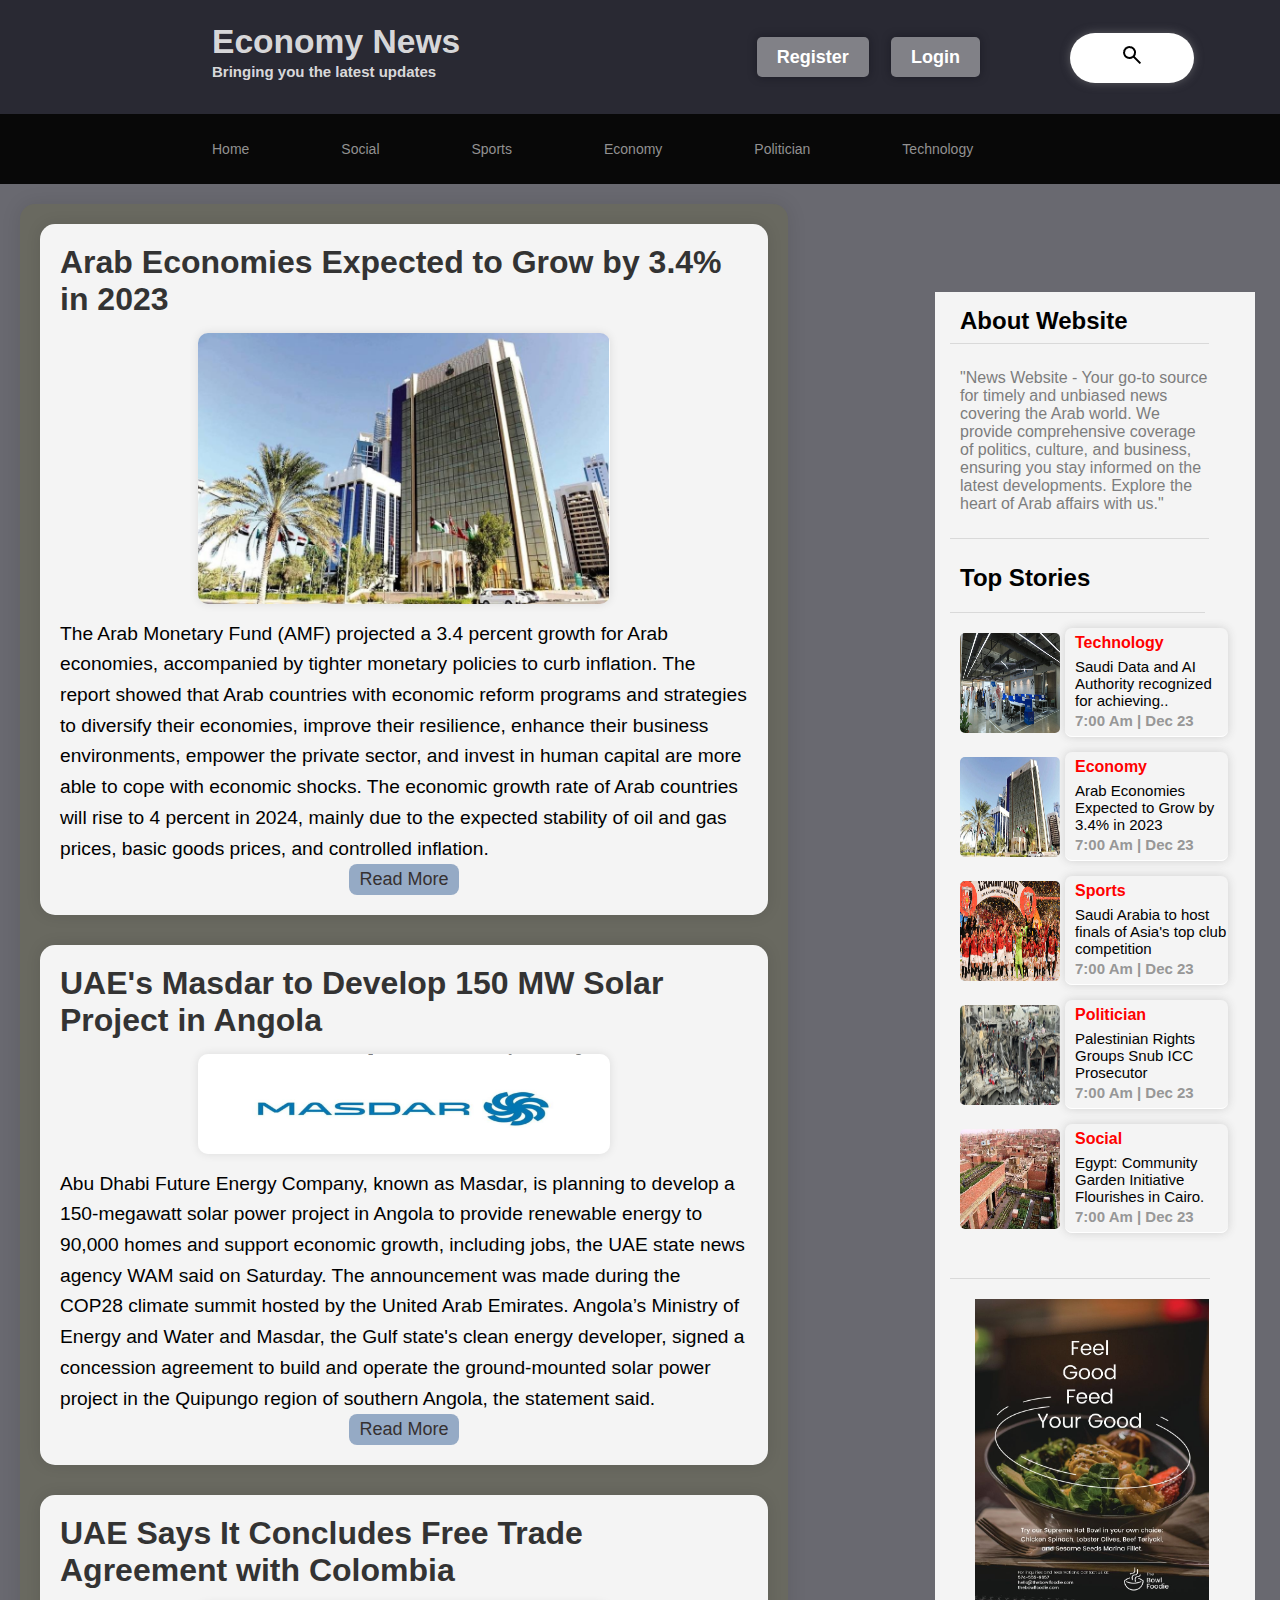
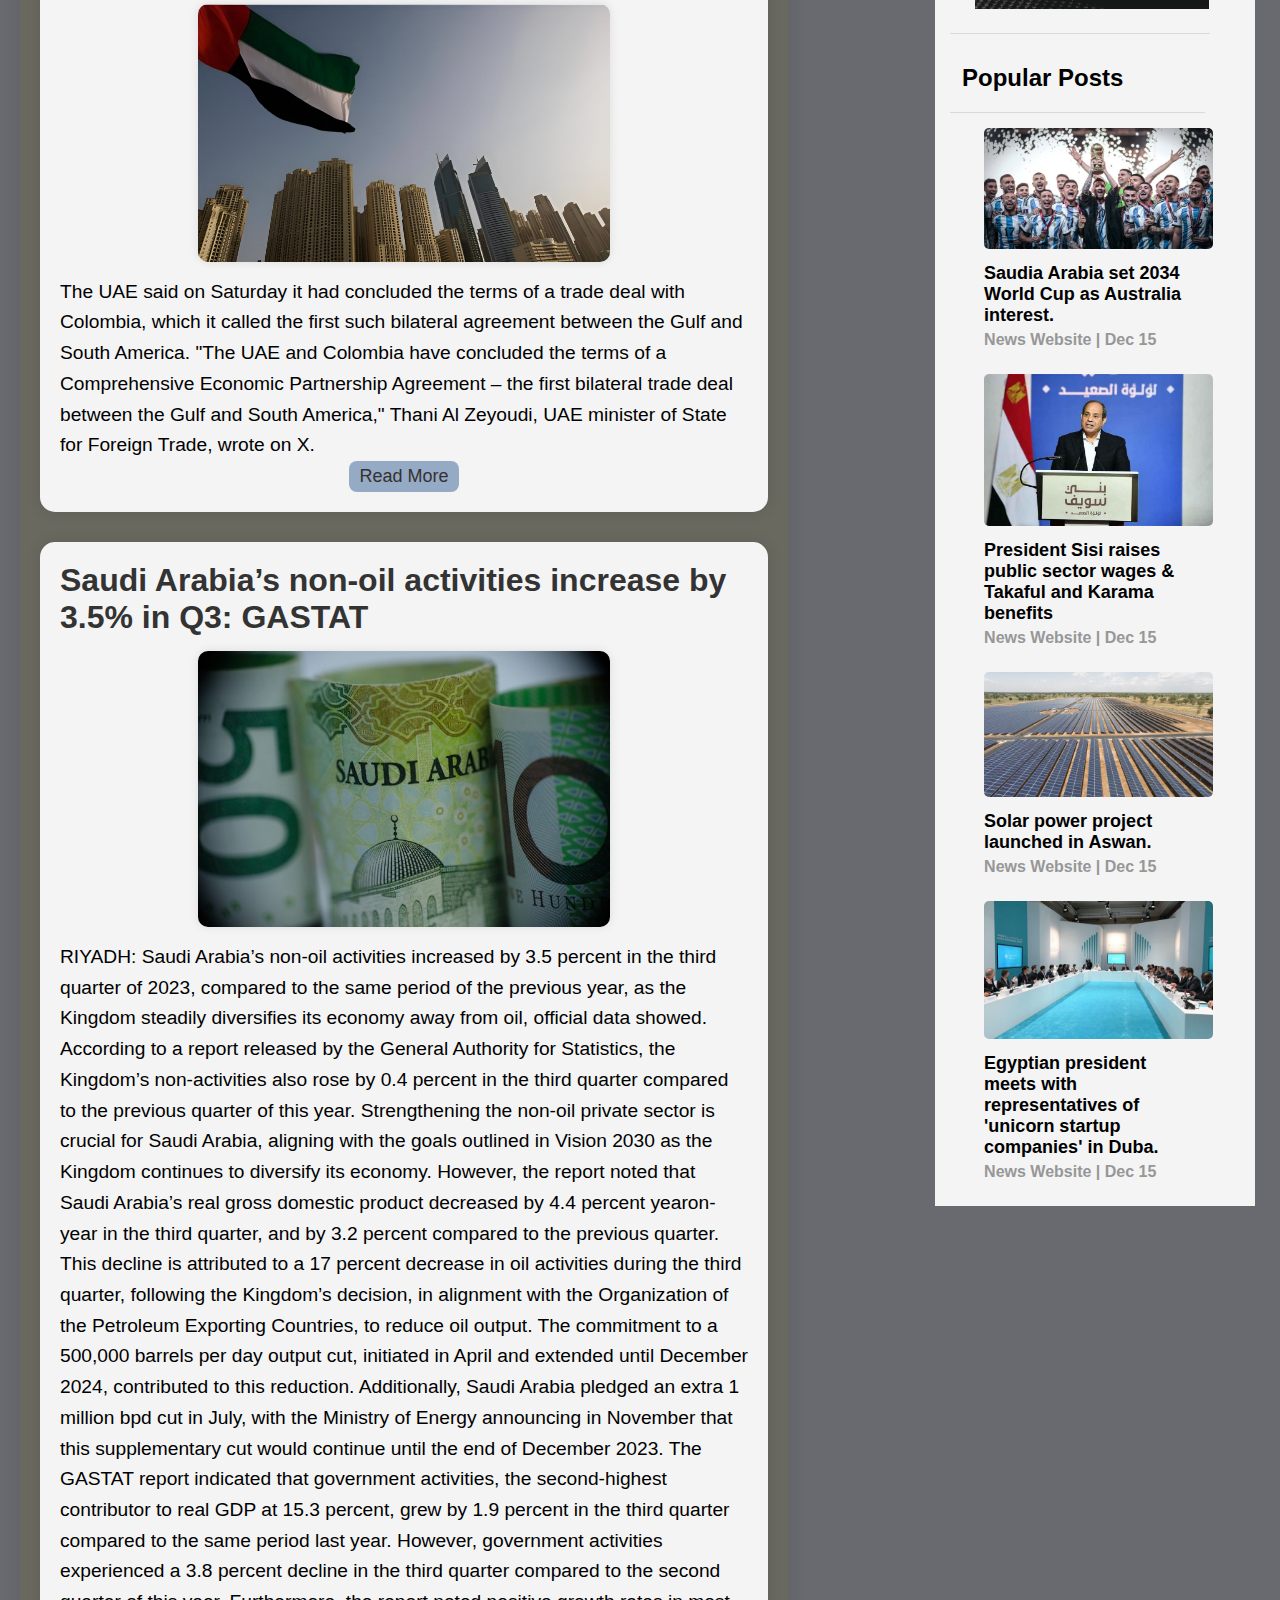
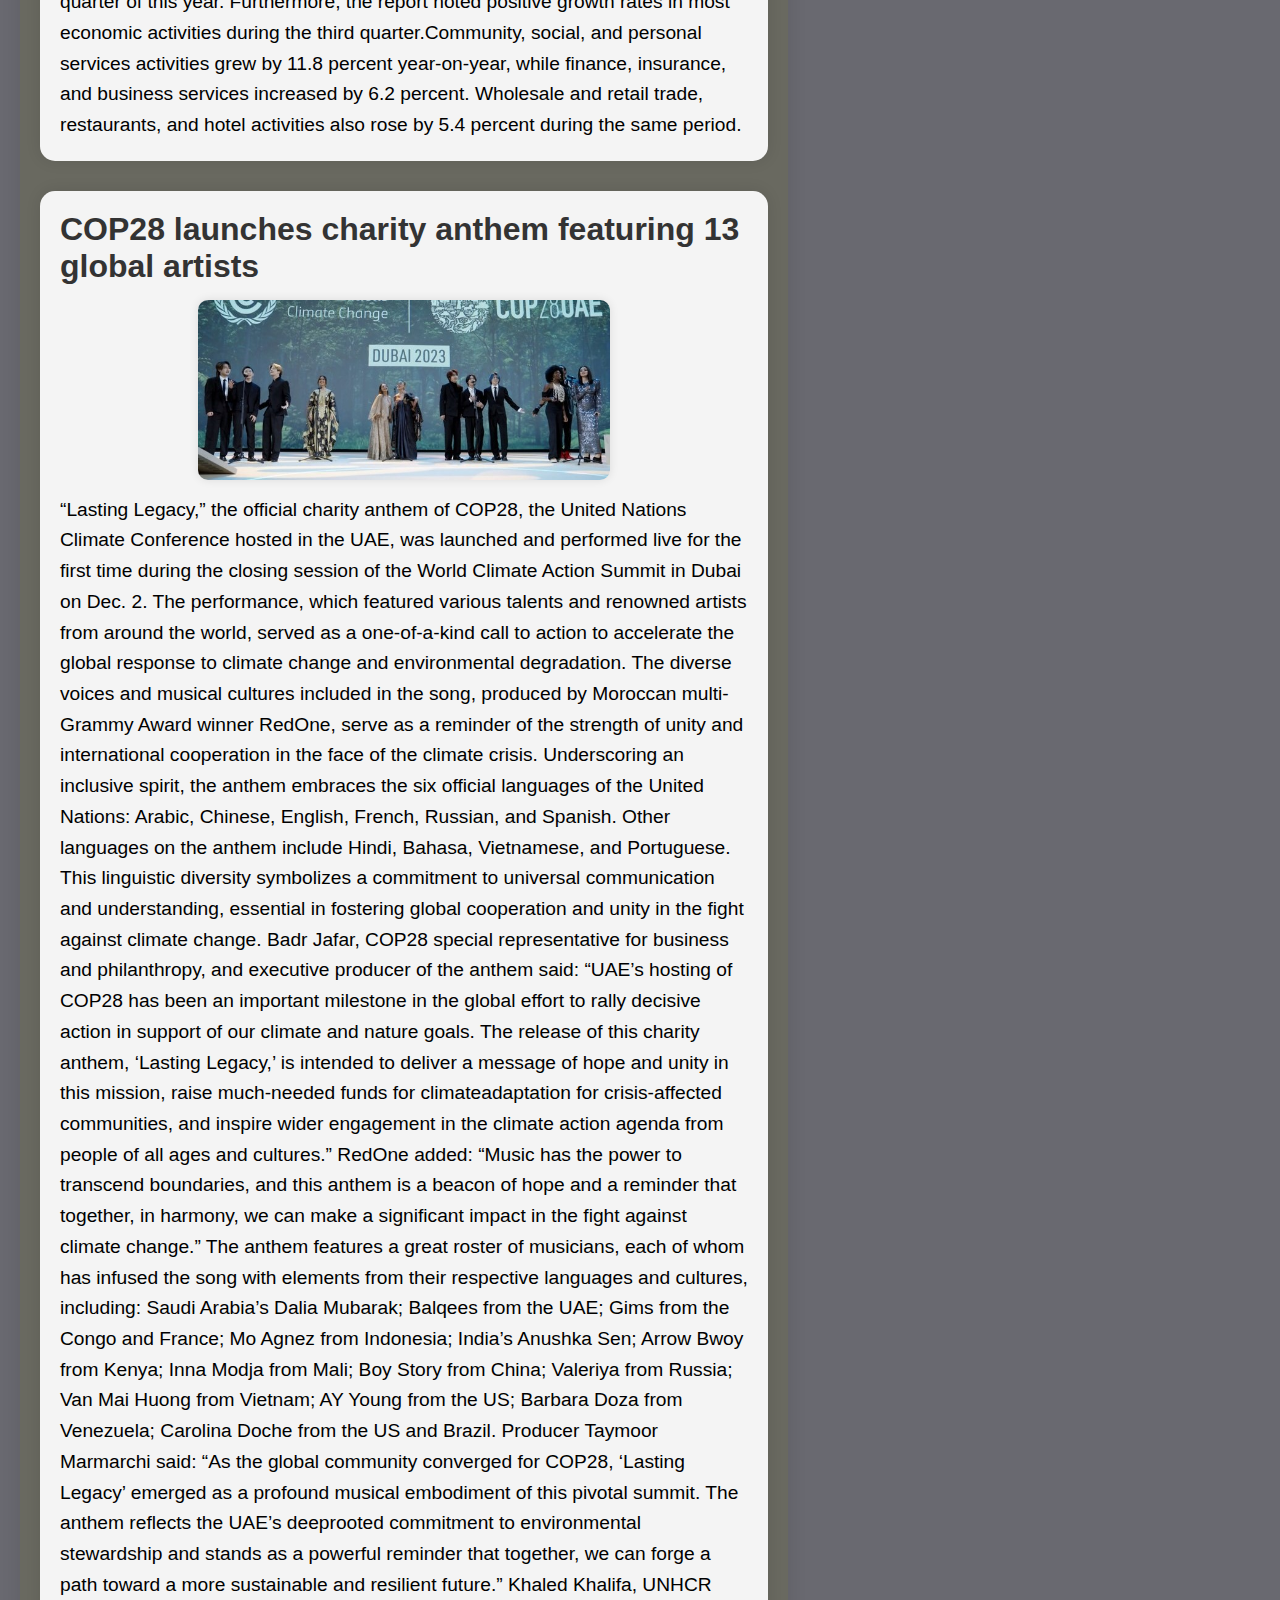
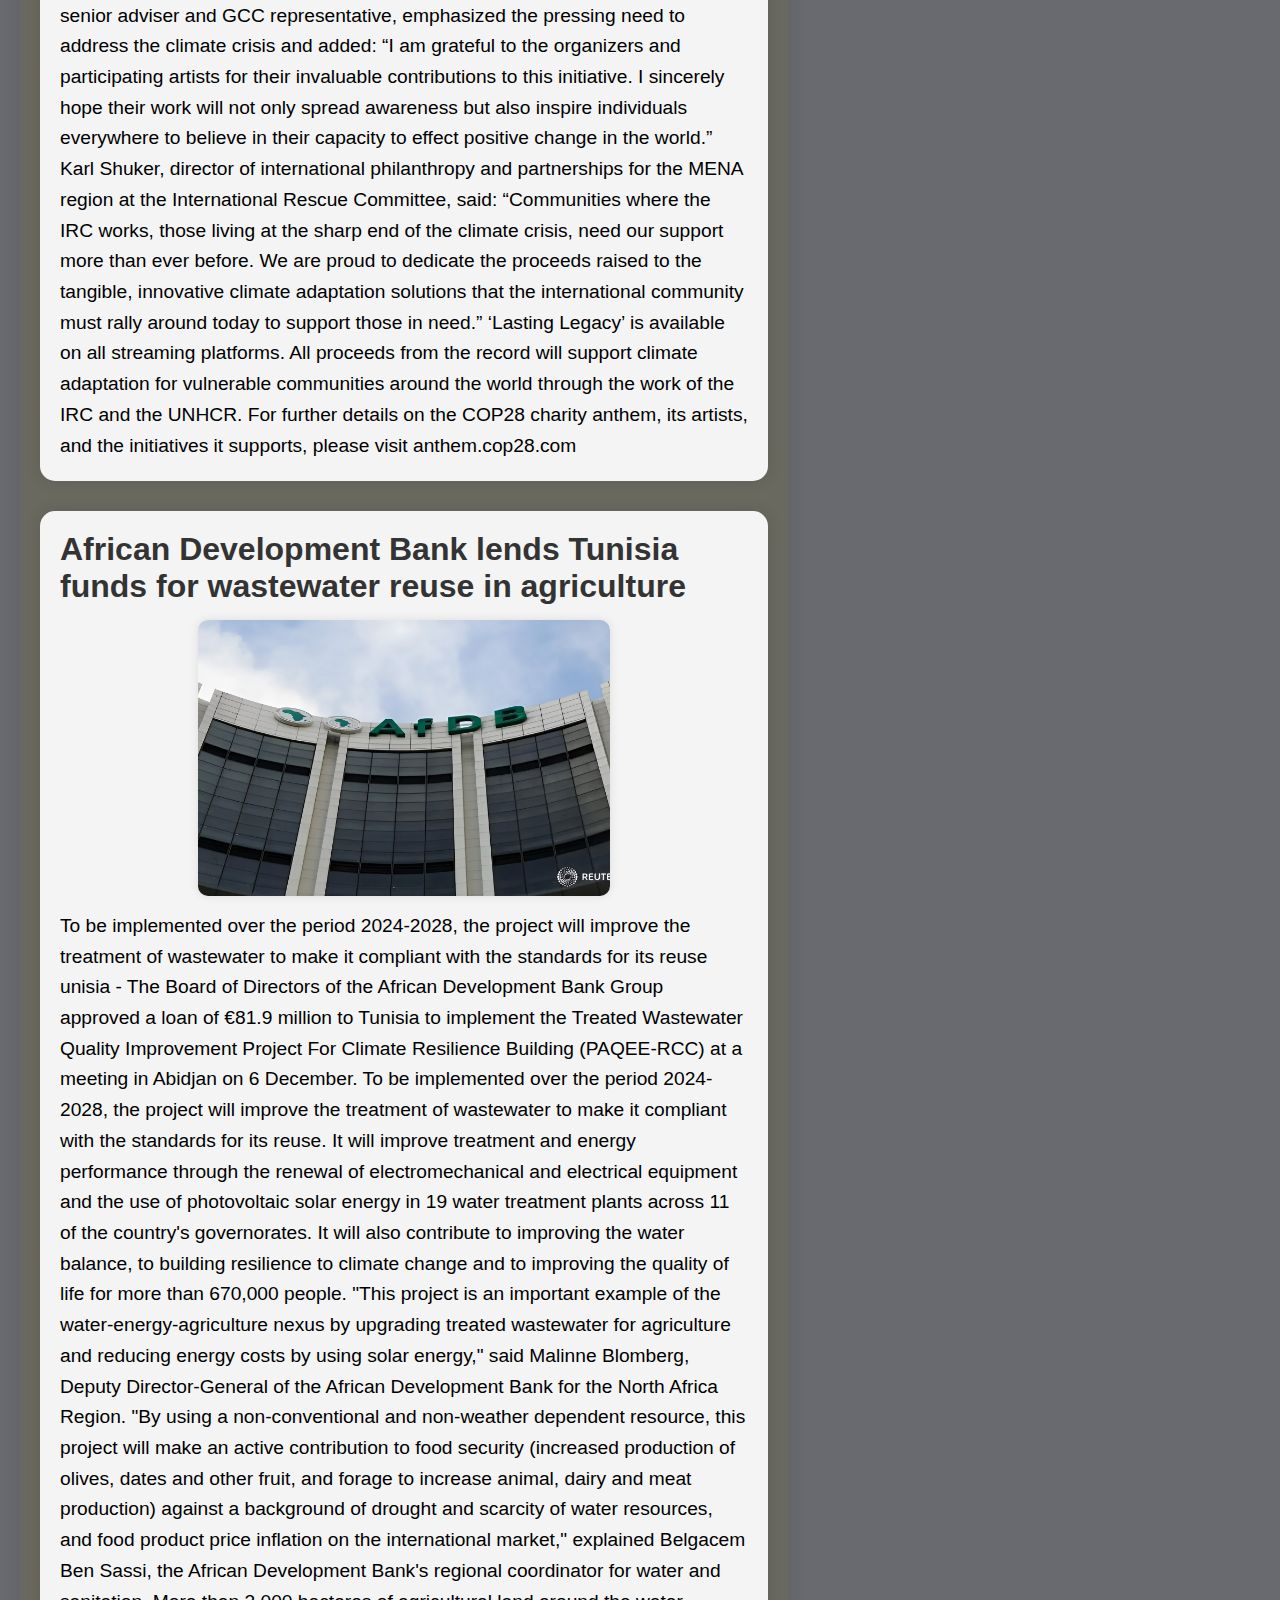
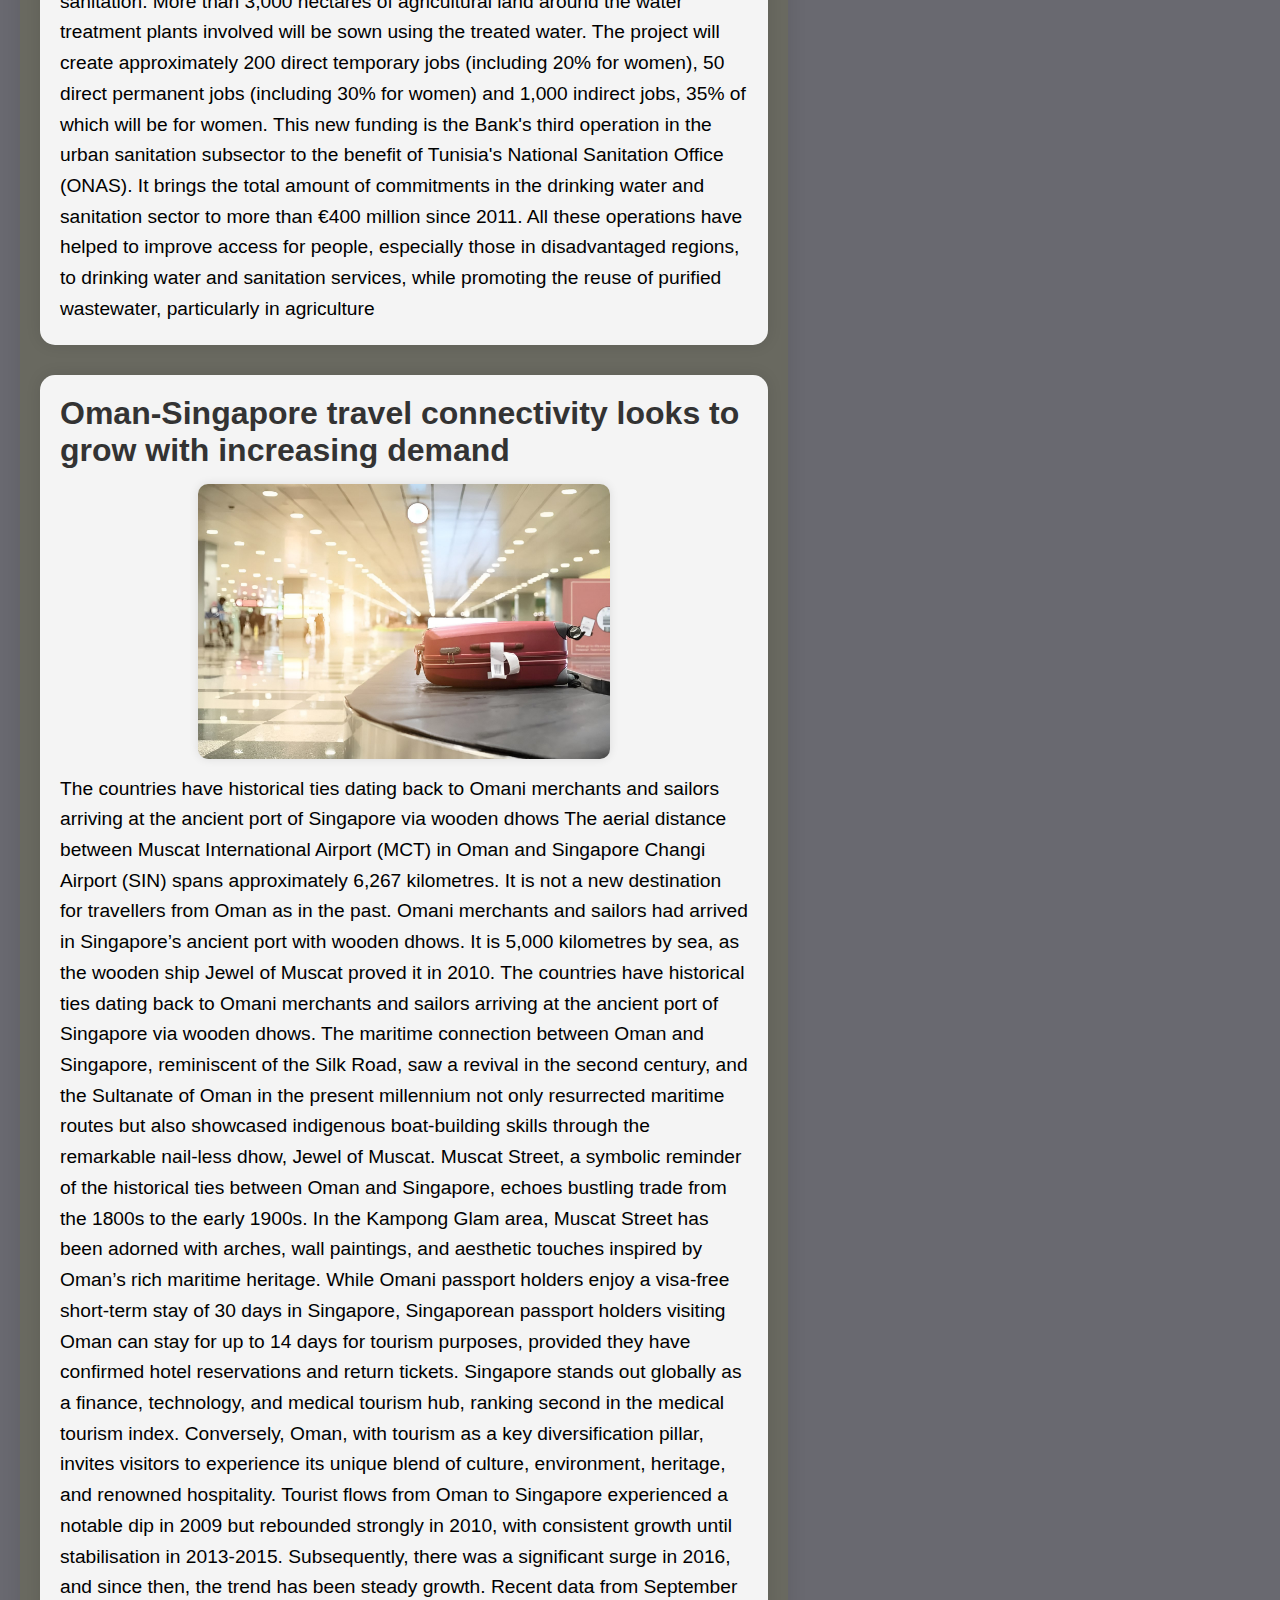
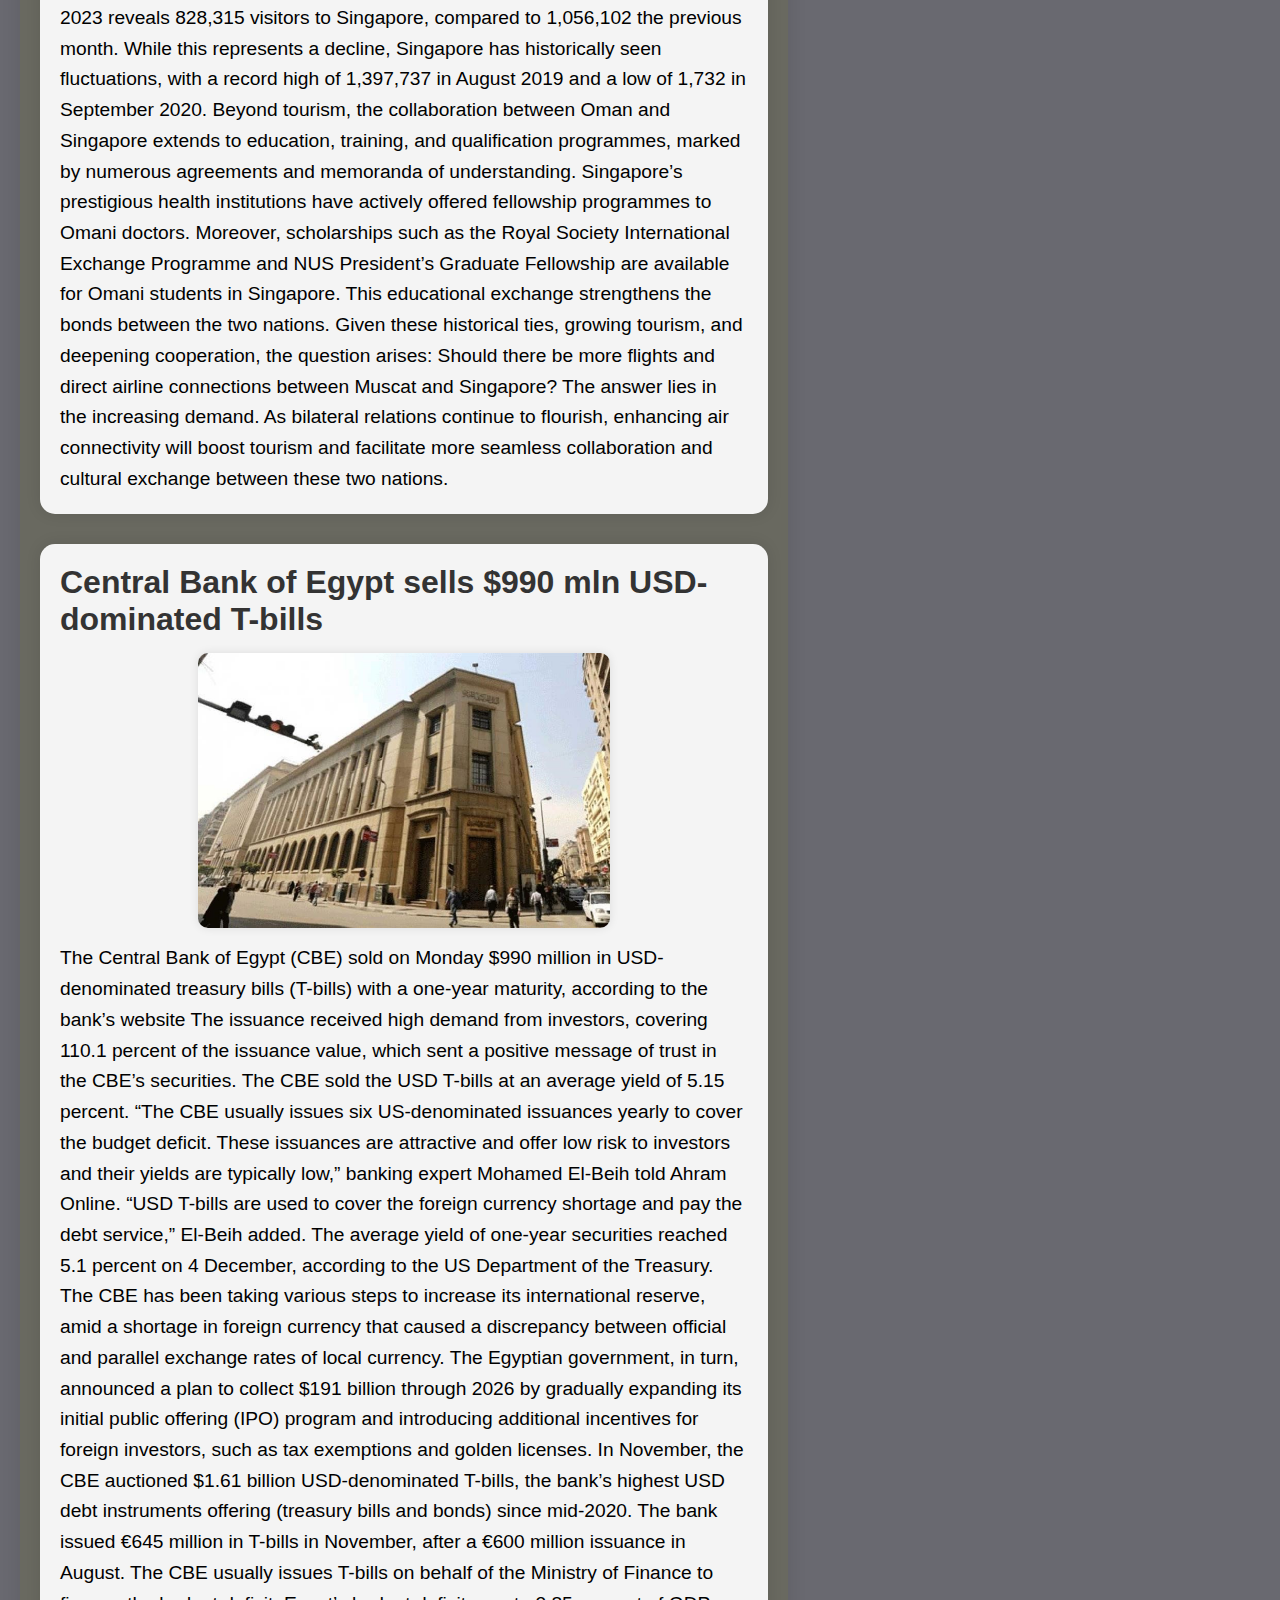
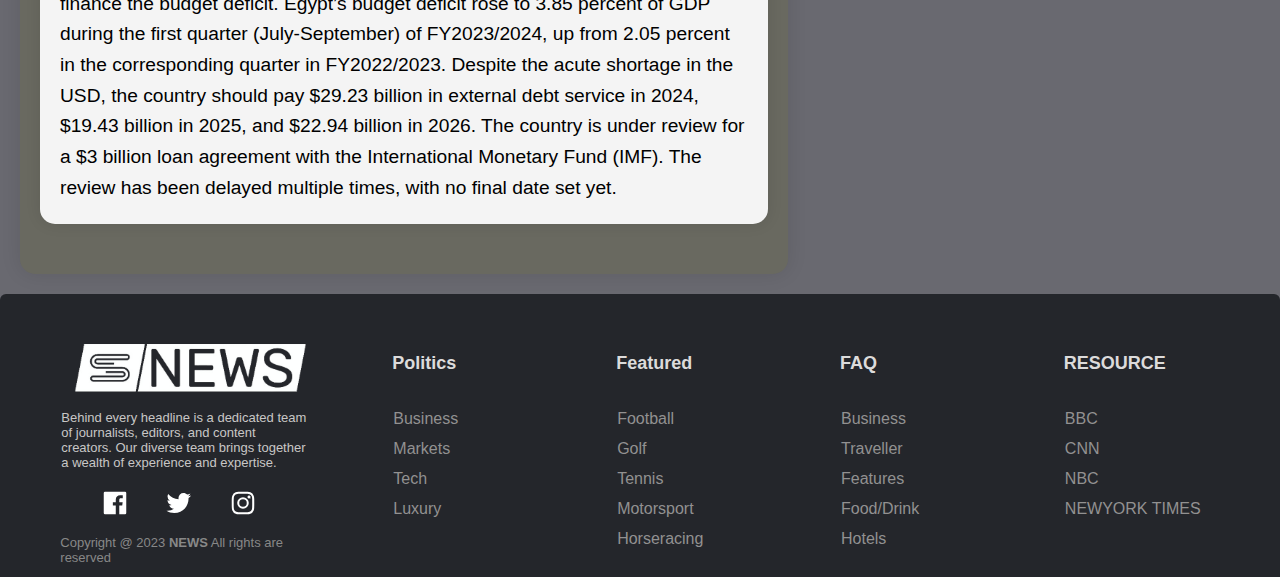
==== commit 7c98ac92: "finishing links" ====
--- a/HTML files/Economy.html
+++ b/HTML files/Economy.html
@@ -5,7 +5,7 @@
   <meta charset="UTF-8">
   <meta name="viewport" content="width=device-width, initial-scale=1.0">
   <!-- Link css is here -->
-    <title>News Website</title>
+  <title>News Website</title>
   <link rel="stylesheet" href="../CSS files/header.css">
   <link rel="stylesheet" href="../CSS files/nav.css">
   <link rel="stylesheet" href="../CSS files/aside.css">
@@ -13,337 +13,581 @@
   <link rel="stylesheet" href="../CSS files/footer.css">
   <link rel="stylesheet" href="../CSS files/posts.css">
   <link rel="stylesheet" href="../CSS files/BTN.css">
+  <link rel="stylesheet" href="../CSS files/sticky.css">
   <link rel="img" href="../images file/">
 
 </head>
 
 <body>
-<header>
-  <a class="logo" href="#">
-    <h2>Economy News</h2>
-    <h6>Bringing you the latest updates</h6>
-  </a>
-  <div class="right-header">
-    <div class="user-links">
-      <a href="#" class="button">Register</a>
-      <a href="#" class="button">Login</a>
+  <header>
+    <a class="logo" href="#">
+      <h2>Economy News</h2>
+      <h6>Bringing you the latest updates</h6>
+    </a>
+    <div class="right-header">
+      <div class="user-links">
+        <a href="Register.html" class="button">Register</a>
+    
+        <a href="Login.html" class="button">Login</a>
+      </div>
+      <div class="box">
+        <input type="text" placeholder="Search...">
+        <a href="#">
+          <i class="fas fa-search"> <img src="../images file/Search_icon.png"></i>
+        </a>
+      </div>
     </div>
-    <div class="box">
-      <input type="text" placeholder="Search...">
-      <a href="#">
-        <i class="fas fa-search"> <img src="../images file/Search_icon.png" alt="Search"></i>
-      </a>
+    </header>
+    <div class="nav-bar">
+      <nav class="navigation">
+        <ul>
+          <li><a href="Home.html">Home</a></li>
+          <li><a href="Social.html">Social</a></li>
+          <li><a href="Sports.html">Sports</a></li>
+          <li><a href="Economy.html">Economy</a></li>
+          <li><a href="Politician.html">Politician</a></li>
+          <li><a href="Technology.html">Technology</a></li>
+        </ul>
+      </nav>
+    </div>
+    <div class="row main-content">
+      <div class="right-aside">
+        <aside class="aside">
+          <div class="aside-item">
+            <section>
+              <h2>About Website</h2>
+              <p>"News Website - Your go-to source for timely and unbiased news covering the Arab
+                world. We provide comprehensive coverage of politics, culture, and business, ensuring you
+                stay
+                informed on the latest developments. Explore the heart of Arab affairs with us."</p>
+            </section>
+          </div>
+          <div class="top-stories">
+            <h2>Top Stories</h2>
+            <div class="aside-item">
+              <div class="aside-image">
+                <img src="../images file/image39.jpg" alt="" />
+              </div>
+              <div class="aside-content">
+                <h1>Technology</h1>
+                <a href="Technology.html#tech6">
+                  <p>Saudi Data and AI Authority recognized for achieving..</p>
+                </a>
+                <p2>7:00 Am | Dec 23</p2>
+              </div>
+            </div>
+            <div class="aside-item">
+              <div class="aside-image">
+                <img src="../images file/image25.png" alt="" />
+              </div>
+              <div class="aside-content">
+                <h1>Economy</h1>
+                <a href="Economy.html#eco1">
+                  <p>Arab Economies Expected to Grow by 3.4% in 2023</p>
+                </a>
+                <p2>7:00 Am | Dec 23</p2>
+              </div>
+            </div>
+    
+            <div class="aside-item">
+              <div class="aside-image">
+                <img src="../images file/image26.jpeg" alt="" />
+              </div>
+              <div class="aside-content">
+                <h1>Sports</h1>
+                <a href="Sports.html#sp1">
+                  <p>Saudi Arabia to host finals of Asia's top club competition</p>
+                </a>
+                <p2>7:00 Am | Dec 23</p2>
+              </div>
+            </div>
+            <div class="aside-item">
+              <div class="aside-image">
+                <img src="../images file/image24.png" alt="" />
+              </div>
+              <div class="aside-content">
+                <h1>Politician</h1>
+                <a href="Politician.html#pol1">
+                  <p>Palestinian Rights Groups Snub ICC Prosecutor</p>
+                </a>
+                <p2>7:00 Am | Dec 23</p2>
+              </div>
+            </div>
+            <div class="aside-item">
+              <div class="aside-image">
+                <img src="../images file/image7.jpg" alt="" />
+              </div>
+              <div class="aside-content">
+                <h1>Social</h1>
+                <a href="Social.html#so4">
+                  <p>Egypt: Community Garden Initiative Flourishes in Cairo.</p>
+                </a>
+                <p2>7:00 Am | Dec 23</p2>
+              </div>
+            </div>
+          </div>
+    
+          <div class="advertisment">
+            <a href="https://youtu.be/_dui6BUmMBg?si=yI-CibNNgsmtM6ok"><img
+                src="../images file/Advertisement Poster Template.jpg" alt=""></a>
+          </div>
+          <div class="popular-posts">
+            <h2>Popular Posts</h2>
+            <div class="aside-item">
+              <div class="aside-image">
+                <img src="../images file/Aside image2.jpg" alt="" />
+              </div>
+              <div class="popular-content">
+                <a href="Sports.html#sp2">
+                  <p>Saudia Arabia set 2034 World Cup as Australia interest.</p>
+                </a>
+                <p2>News Website | Dec 15</p2>
+              </div>
+            </div>
+            <div class="aside-item">
+              <div class="aside-image">
+                <img src="../images file/image23.jpg" alt="" />
+              </div>
+              <div class="popular-content">
+                <a href="Politician.html#pol7">
+                  <p>President Sisi raises public sector wages & Takaful and Karama benefits</p>
+                </a>
+                <p2>News Website | Dec 15</p2>
+              </div>
+            </div>
+            <div class="aside-item">
+              <div class="aside-image">
+                <img src="../images file/Aside image3.jpg" alt="" />
+              </div>
+              <div class="popular-content">
+                <a href="Social.html#so1">
+                  <p>Solar power project launched in Aswan.</p>
+                </a>
+                <p2>News Website | Dec 15</p2>
+              </div>
+            </div>
+            <div class="aside-item">
+              <div class="aside-image">
+                <img src="../images file/image47.jpg" alt="" />
+              </div>
+              <div class="popular-content">
+                <a href="Technology.html#tech7">
+                  <p>Egyptian president meets with representatives of 'unicorn startup companies' in Duba.
+                  </p>
+                </a>
+                <p2>News Website | Dec 15</p2>
+              </div>
+            </div>
+    
+          </div>
+        </aside>
+      </div>
+      <!-- end of aside -->
+    <div class="news-section">
+      <div class="post" id="eco1">
+        <h3>Arab Economies Expected to Grow by 3.4% in 2023</h3>
+        <img class="post_img" src="..\images file\image25.png" alt=" ">
+        <div class="post_title">
+          The Arab Monetary Fund (AMF) projected a 3.4 percent growth for Arab economies, accompanied by
+          tighter monetary
+          policies to curb inflation.
+          The report showed that Arab countries with economic reform programs and strategies to diversify
+          their economies,
+          improve their resilience, enhance their business environments, empower the private sector, and
+          invest in human capital
+          are
+          more able to cope with economic shocks.
+          The economic growth rate of Arab countries will rise to 4 percent in 2024, mainly due to the
+          expected stability of oil
+          and
+          gas prices, basic goods prices, and controlled inflation.
+          <span class="moreText">Higher energy prices will boost the economic growth of major Arab oil exporters in 2023
+            and 2024,
+            with their economies
+            expected to grow by 3.4 percent in 2023 and by 4.2 percent in 2024, the report stated.
+            Gulf Cooperation Council (GCC) countries have a positive outlook for 2023, with an expected GDP
+            growth of 3.4
+            percent, mainly due to their efforts to diversify their sources of income, the report added, noting
+            that oil prices are
+            likely
+            to remain stable and high, resulting in higher oil revenues and improved financial outcomes, foreign
+            exchange reserves
+            and fiscal positions.
+            The report stressed that promoting workforce localization and increasing the participation of
+            citizens in the private
+            sector
+            is another key approach to achieving growth in GCC countries, most notably in the UAE, Saudi Arabia,
+            and Bahrain.
+            According to the AMF report, Arab countries that import oil will see their growth rate increase from
+            3.1 percent in 2023
+            to 4 percent in 2024, after inflation is controlled by the end of this year and monetary policies
+            are eased.
+            Various international organizations had different estimates for global economic growth in 2023 and
+            2024, ranging from
+            1.7 percent to 2.9 percent for 2023 and from 2.7 percent to 3.1 percent for 2024, the report stated.
+            Director General and Chairman of the Board of the Arab Monetary Fund. Dr. Abdulrahman Al Hamidy said
+            the region
+            has been witnessing a remarkable transition in the past years.
+            Saudi Arabia
+            The AMF expected Saudi Arabia's economic growth to remain robust in 2023-2024, reaching 3.1 percent
+            and 5.7 percent
+            respectively.
+            The non-oil sector in the Kingdom is forecast to achieve strong growth averages.
+            Even as the Kingdom aims to reduce its reliance on energy to develop the economy, its pioneering
+            role in the global oil
+            markets can’t be disregarded, the report added.
+            Saudi Arabia achieved an 8.7 percent GDP growth rate in 2022 and broke its total amount record of
+            more than $1 trillion.
+            A considerable part of this growth is attributed to the massive reforms carried out by the Kingdom
+            and structural
+            improvements that contributed to supporting the economy’s diversity, sustainable development in the
+            non-oil sector, and
+            maintaining a balanced public debt, in addition to reinforcing the financial and tourism sectors’
+            role within the Saudi
+            Vision 2030.UAE
+            The UAE's economic growth is expected to remain robust, averaging 4.6 percent from 2022 to 2024,
+            driven by higher oil
+            prices and improved business confidence, according to the AMF.
+            It forecasts a 4.2 percent growth rate for the UAE in 2023, accompanied by a decline in the consumer
+            price index to 2.9
+            percent in 2023 and 2.57 percent in 2024.
+            Egypt
+            The Egyptian economy is expected to achieve a 3.7 percent growth in 2023 down from 6.6 percent in
+            2022.
+            This drop is attributed to the global economic condition and the uncertainty resulting from the
+            global geopolitical and
+            economic changes, in addition to increased inflation that impacts business and individuals’
+            purchasing power.
+          </span>
+        </div>
+        <button class="readMoreBtn">Read More</button>
+      </div>
+      <div class="post">
+        <h3>UAE's Masdar to Develop 150 MW Solar Project in Angola</h3>
+        <img class="post_img" src="..\images file\image28.png" alt=" ">
+        <div class="post_title">
+          Abu Dhabi Future Energy Company, known as Masdar, is planning to develop a 150-megawatt solar power
+          project in
+          Angola to provide renewable energy to 90,000 homes and support economic growth, including jobs, the
+          UAE state news
+          agency WAM said on Saturday.
+          The announcement was made during the COP28 climate summit hosted by the United Arab Emirates.
+          Angola’s Ministry of Energy and Water and Masdar, the Gulf state's clean energy developer, signed a
+          concession
+          agreement to build and operate the ground-mounted solar power project in the Quipungo region of
+          southern Angola, the
+          statement said. <span class="moreText">
+            No details on the likely costs were provided. The project is part of a wider commitment made by
+            Masdar this year to
+            develop 5 gigawatts (GW) of renewable energy projects across Angola, Uganda and Zambia.
+            "Africa has what it takes to become the world’s renewable energy powerhouse," Sultan Al Jaber, COP28
+            president, said in
+            the statement.
+            "The UAE stands shoulder-to-shoulder with our friends in Africa as we strive to secure a just energy
+            transition at this
+            COP of action and COP for all."
+            Angola wants to increase its national electrification to around 60% by 2025; less than half of the
+            population has access
+            to
+            electricity at present, the statement said.
+          </span>
+        </div>
+        <button class="readMoreBtn">Read More</button>
+
+      </div>
+      <div class="post" id="eco2">
+        <h3>UAE Says It Concludes Free Trade Agreement with Colombia</h3>
+        <img class="post_img" src="..\images file\image29.jpg" alt=" ">
+        <div class="post_title">
+          The UAE said on Saturday it had concluded the terms of a trade deal with Colombia, which it called the first
+          such
+          bilateral
+          agreement between the Gulf and South America.
+          "The UAE and Colombia have concluded the terms of a Comprehensive Economic Partnership Agreement – the first
+          bilateral trade deal between the Gulf and South America," Thani Al Zeyoudi, UAE minister of State for Foreign
+          Trade,
+          wrote on X. <span class="moreText">
+            "We can look ahead to a new era of cooperation that will deliver growth for both nations."
+            UAE state news agency WAM said the deal, once implemented, will "remove or reduce tariffs on the majority of
+            product
+            lines, eliminate unnecessary barriers to trade, improve market access and deepen collaboration" across a
+            variety of
+            sectors,
+            including energy, telecommunications, tourism and food production .
+          </span>
+        </div>
+        <button class="readMoreBtn">Read More</button>
+
+      </div>
+      <div class="post" id="eco3">
+        <h3>Saudi Arabia’s non-oil activities increase by 3.5% in Q3: GASTAT</h3>
+        <img class="post_img" src="..\images file\image14.jpg" alt=" ">
+        <div class="post_title">
+          RIYADH: Saudi Arabia’s non-oil activities increased by 3.5 percent in the third quarter of 2023, compared to
+          the same period of the previous year, as the Kingdom steadily diversifies its economy away from oil, official
+          data showed.
+          According to a report released by the General Authority for Statistics, the Kingdom’s non-activities also rose
+          by 0.4 percent in the third quarter compared to the previous quarter of this year.
+          Strengthening the non-oil private sector is crucial for Saudi Arabia, aligning with the goals outlined in
+          Vision
+          2030 as the Kingdom continues to diversify its economy.
+          However, the report noted that Saudi Arabia’s real gross domestic product decreased by 4.4 percent yearon-year
+          in the
+          third quarter, and by 3.2 percent compared to the previous quarter.
+          This decline is attributed to a 17 percent decrease in oil activities during the third quarter, following the
+          Kingdom’s decision, in alignment with the Organization of the Petroleum Exporting Countries, to reduce oil
+          output.
+          The commitment to a 500,000 barrels per day output cut, initiated in April and extended until December
+          2024, contributed to this reduction.
+          Additionally, Saudi Arabia pledged an extra 1 million bpd cut in July, with the Ministry of Energy announcing
+          in November that this supplementary cut would continue until the end of December 2023.
+          The GASTAT report indicated that government activities, the second-highest contributor to real GDP at 15.3
+          percent, grew by 1.9 percent in the third quarter compared to the same period last year.
+          However, government activities experienced a 3.8 percent decline in the third quarter compared to the
+          second quarter of this year.
+          Furthermore, the report noted positive growth rates in most economic activities during the third
+          quarter.Community,
+          social, and personal services activities grew by 11.8 percent year-on-year, while finance,
+          insurance, and business services increased by 6.2 percent.
+          Wholesale and retail trade, restaurants, and hotel activities also rose by 5.4 percent during the same period.
+        </div>
+      </div>
+      <div class="post" id="eco4">
+        <h3>COP28 launches charity anthem featuring 13 global artists</h3>
+        <img class="post_img" src="..\images file\image16.jpg" alt=" ">
+        <div class="post_title">
+          “Lasting Legacy,” the official charity anthem of COP28, the United Nations Climate Conference hosted in the
+          UAE, was launched and performed live for the first time during the closing session of the World Climate
+          Action Summit in Dubai on Dec. 2.
+          The performance, which featured various talents and renowned artists from around the world, served as a
+          one-of-a-kind call to action to accelerate the global response to climate change and environmental
+          degradation.
+          The diverse voices and musical cultures included in the song, produced by Moroccan multi-Grammy Award
+          winner RedOne, serve as a reminder of the strength of unity and international cooperation in the face of the
+          climate crisis.
+          Underscoring an inclusive spirit, the anthem embraces the six official languages of the United Nations:
+          Arabic, Chinese, English, French, Russian, and Spanish. Other languages on the anthem include Hindi,
+          Bahasa, Vietnamese, and Portuguese. This linguistic diversity symbolizes a commitment to universal
+          communication and understanding, essential in fostering global cooperation and unity in the fight against
+          climate change.
+          Badr Jafar, COP28 special representative for business and philanthropy, and executive producer of the
+          anthem said: “UAE’s hosting of COP28 has been an important milestone in the global effort to rally decisive
+          action in support of our climate and nature goals. The release of this charity anthem, ‘Lasting Legacy,’ is
+          intended to deliver a message of hope and unity in this mission, raise much-needed funds for climateadaptation
+          for
+          crisis-affected communities, and inspire wider engagement in the climate action agenda from
+          people of all ages and cultures.”
+          RedOne added: “Music has the power to transcend boundaries, and this anthem is a beacon of hope and a
+          reminder that together, in harmony, we can make a significant impact in the fight against climate change.”
+          The anthem features a great roster of musicians, each of whom has infused the song with elements from
+          their respective languages and cultures, including: Saudi Arabia’s Dalia Mubarak; Balqees from the UAE;
+          Gims from the Congo and France; Mo Agnez from Indonesia; India’s Anushka Sen; Arrow Bwoy from Kenya;
+          Inna Modja from Mali; Boy Story from China; Valeriya from Russia; Van Mai Huong from Vietnam; AY Young
+          from the US; Barbara Doza from Venezuela; Carolina Doche from the US and Brazil.
+          Producer Taymoor Marmarchi said: “As the global community converged for COP28, ‘Lasting Legacy’
+          emerged as a profound musical embodiment of this pivotal summit. The anthem reflects the UAE’s deeprooted
+          commitment to
+          environmental stewardship and stands as a powerful reminder that together, we can
+          forge a path toward a more sustainable and resilient future.”
+          Khaled Khalifa, UNHCR senior adviser and GCC representative, emphasized the pressing need to address the
+          climate crisis and added: “I am grateful to the organizers and participating artists for their invaluable
+          contributions to this initiative. I sincerely hope their work will not only spread awareness but also inspire
+          individuals everywhere to believe in their capacity to effect positive change in the world.”
+          Karl Shuker, director of international philanthropy and partnerships for the MENA region at the International
+          Rescue Committee, said: “Communities where the IRC works, those living at the sharp end of the climate
+          crisis, need our support more than ever before. We are proud to dedicate the proceeds raised to the
+          tangible, innovative climate adaptation solutions that the international community must rally around today
+          to support those in need.”
+          ‘Lasting Legacy’ is available on all streaming platforms. All proceeds from the record will support climate
+          adaptation for vulnerable communities around the world through the work of the IRC and the UNHCR.
+          For further details on the COP28 charity anthem, its artists, and the initiatives it supports, please visit
+          anthem.cop28.com
+        </div>
+      </div>
+      <div class="post" id="eco5">
+        <h3>African Development Bank lends Tunisia funds for wastewater reuse in agriculture</h3>
+        <img class="post_img" src="..\images file\image34.jpg" alt=" ">
+        <div class="post_title">
+          To be implemented over the period 2024-2028, the project will improve the treatment of wastewater to make it
+          compliant
+          with the standards for its reuse
+          unisia - The Board of Directors of the African Development Bank Group approved a loan of €81.9 million to
+          Tunisia to
+          implement the Treated Wastewater Quality Improvement Project For Climate Resilience Building (PAQEE-RCC) at a
+          meeting in
+          Abidjan on 6 December.
+          To be implemented over the period 2024-2028, the project will improve the treatment of wastewater to make it
+          compliant
+          with the standards for its reuse. It will improve treatment and energy performance through the renewal of
+          electromechanical and electrical equipment and the use of photovoltaic solar energy in 19 water treatment
+          plants across
+          11 of the country's governorates. It will also contribute to improving the water balance, to building
+          resilience to
+          climate change and to improving the quality of life for more than 670,000 people.
+          "This project is an important example of the water-energy-agriculture nexus by upgrading treated wastewater
+          for
+          agriculture and reducing energy costs by using solar energy," said Malinne Blomberg, Deputy Director-General
+          of the
+          African Development Bank for the North Africa Region.
+          "By using a non-conventional and non-weather dependent resource, this project will make an active contribution
+          to food
+          security (increased production of olives, dates and other fruit, and forage to increase animal, dairy and meat
+          production) against a background of drought and scarcity of water resources, and food product price inflation
+          on the
+          international market," explained Belgacem Ben Sassi, the African Development Bank's regional coordinator for
+          water and
+          sanitation.
+          More than 3,000 hectares of agricultural land around the water treatment plants involved will be sown using
+          the treated
+          water. The project will create approximately 200 direct temporary jobs (including 20% for women), 50 direct
+          permanent
+          jobs (including 30% for women) and 1,000 indirect jobs, 35% of which will be for women.
+          This new funding is the Bank's third operation in the urban sanitation subsector to the benefit of Tunisia's
+          National
+          Sanitation Office (ONAS). It brings the total amount of commitments in the drinking water and sanitation
+          sector to more
+          than €400 million since 2011. All these operations have helped to improve access for people, especially those
+          in
+          disadvantaged regions, to drinking water and sanitation services, while promoting the reuse of purified
+          wastewater,
+          particularly in agriculture
+        </div>
+      </div>
+      <div class="post" id="eco6">
+        <h3>Oman-Singapore travel connectivity looks to grow with increasing demand</h3>
+        <img class="post_img" src="..\images file\image46.jpeg" alt=" ">
+        <div class="post_title">
+        The countries have historical ties dating back to Omani merchants and sailors arriving at the ancient port of Singapore
+        via wooden dhows
+        The aerial distance between Muscat International Airport (MCT) in Oman and Singapore Changi Airport (SIN) spans
+        approximately 6,267 kilometres.
+        It is not a new destination for travellers from Oman as in the past. Omani merchants and sailors had arrived in
+        Singapore’s ancient port with wooden dhows. It is 5,000 kilometres by sea, as the wooden ship Jewel of Muscat proved it
+        in 2010.
+        The countries have historical ties dating back to Omani merchants and sailors arriving at the ancient port of Singapore
+        via wooden dhows. The maritime connection between Oman and Singapore, reminiscent of the Silk Road, saw a revival in the
+        second century, and the Sultanate of Oman in the present millennium not only resurrected maritime routes but also
+        showcased indigenous boat-building skills through the remarkable nail-less dhow, Jewel of Muscat.
+        Muscat Street, a symbolic reminder of the historical ties between Oman and Singapore, echoes bustling trade from the
+        1800s to the early 1900s. In the Kampong Glam area, Muscat Street has been adorned with arches, wall paintings, and
+        aesthetic touches inspired by Oman’s rich maritime heritage.
+        While Omani passport holders enjoy a visa-free short-term stay of 30 days in Singapore, Singaporean passport holders
+        visiting Oman can stay for up to 14 days for tourism purposes, provided they have confirmed hotel reservations and
+        return tickets.
+        Singapore stands out globally as a finance, technology, and medical tourism hub, ranking second in the medical tourism
+        index. Conversely, Oman, with tourism as a key diversification pillar, invites visitors to experience its unique blend
+        of culture, environment, heritage, and renowned hospitality.
+        Tourist flows from Oman to Singapore experienced a notable dip in 2009 but rebounded strongly in 2010, with consistent
+        growth until stabilisation in 2013-2015. Subsequently, there was a significant surge in 2016, and since then, the trend
+        has been steady growth.
+        Recent data from September 2023 reveals 828,315 visitors to Singapore, compared to 1,056,102 the previous month. While
+        this represents a decline, Singapore has historically seen fluctuations, with a record high of 1,397,737 in August 2019
+        and a low of 1,732 in September 2020.
+        Beyond tourism, the collaboration between Oman and Singapore extends to education, training, and qualification
+        programmes, marked by numerous agreements and memoranda of understanding. Singapore’s prestigious health institutions
+        have actively offered fellowship programmes to Omani doctors.
+        Moreover, scholarships such as the Royal Society International Exchange Programme and NUS President’s Graduate
+        Fellowship are available for Omani students in Singapore. This educational exchange strengthens the bonds between the
+        two nations.
+        Given these historical ties, growing tourism, and deepening cooperation, the question arises: Should there be more
+        flights and direct airline connections between Muscat and Singapore? The answer lies in the increasing demand. As
+        bilateral relations continue to flourish, enhancing air connectivity will boost tourism and facilitate more seamless
+        collaboration and cultural exchange between these two nations.
+
+        </div>
+      </div>
+      <div class="post" id="eco7">
+        <h3>Central Bank of Egypt sells $990 mln USD-dominated T-bills</h3>
+        <img class="post_img" src="..\images file\image18.jpg" alt=" ">
+        <div class="post_title">
+        The Central Bank of Egypt (CBE) sold on Monday $990 million in USD-denominated treasury bills (T-bills) with
+        a one-year maturity, according to the bank’s website
+        The issuance received high demand from investors, covering 110.1 percent of the issuance value, which sent
+        a positive message of trust in the CBE’s securities.
+        The CBE sold the USD T-bills at an average yield of 5.15 percent.
+        “The CBE usually issues six US-denominated issuances yearly to cover the budget deficit. These issuances are
+        attractive and offer low risk to investors and their yields are typically low,” banking expert Mohamed El-Beih
+        told Ahram Online.
+        “USD T-bills are used to cover the foreign currency shortage and pay the debt service,” El-Beih added.
+        The average yield of one-year securities reached 5.1 percent on 4 December, according to the US
+        Department of the Treasury.
+        The CBE has been taking various steps to increase its international reserve, amid a shortage in foreign
+        currency that caused a discrepancy between official and parallel exchange rates of local currency.
+        The Egyptian government, in turn, announced a plan to collect $191 billion through 2026 by gradually
+        expanding its initial public offering (IPO) program and introducing additional incentives for foreign investors,
+        such as tax exemptions and golden licenses.
+        In November, the CBE auctioned $1.61 billion USD-denominated T-bills, the bank’s highest USD debt
+        instruments offering (treasury bills and bonds) since mid-2020.
+        The bank issued €645 million in T-bills in November, after a €600 million issuance in August.
+        The CBE usually issues T-bills on behalf of the Ministry of Finance to finance the budget deficit.
+        Egypt’s budget deficit rose to 3.85 percent of GDP during the first quarter (July-September) of FY2023/2024,
+        up from 2.05 percent in the corresponding quarter in FY2022/2023.
+        Despite the acute shortage in the USD, the country should pay $29.23 billion in external debt service in 2024,
+        $19.43 billion in 2025, and $22.94 billion in 2026.
+        The country is under review for a $3 billion loan agreement with the International Monetary Fund (IMF). The
+        review has been delayed multiple times, with no final date set yet.
+        </div>
+      </div>
     </div>
   </div>
-</header>
-
-<div class="nav-bar">
-  <nav class="navigation">
-    <ul>
-      <li><a href="Home.html">Home</a></li>
-      <li><a href="Social.html">Social</a></li>
-      <li><a href="Sports.html">Sports</a></li>
-      <li><a href="Economy.html">Economy</a></li>
-      <li><a href="Politician.html">Politician</a></li>
-      <li><a href="Technology.html">Technology</a></li>
-    </ul>
-  </nav>
-</div>
-<div class="row main-content">
-  <div class="right-aside">
-    <aside class="aside">
-      <div class="aside-item">
-        <section>
-          <h2>About Website</h2>
-          <p>"[Your News Website Name] - Your go-to source for timely and unbiased news covering the Arab
-            world. We provide comprehensive coverage of politics, culture, and business, ensuring you
-            stay
-            informed on the latest developments. Explore the heart of Arab affairs with us."</p>
-        </section>
-      </div>
-      <div class="top-stories">
-        <h2>Top Stories</h2>
-        <div class="aside-item">
-          <div class="aside-image">
-            <img src="../images file/image15.jpg" alt="" />
+  <footer class="footer-main">
+    <div class="footer">
+      <div class="main-column">
+        <div class="footer-widget-area">
+          <img src="../images file/website logo .png" class="footer-logo" />
+          <p>Behind every headline is a dedicated team of journalists, editors, and content creators.
+            Our diverse team brings together a wealth of experience and expertise. </p>
+          <div class="icons">
+            <a href="www.facebook.com"><img src="../images file/facebook-square-logo-24.png" /> </a>
+            <a href="www.twitter.com"><img src="../images file/twitter-logo-24.png" /></a>
+            <a href="www.instagram.com"><img src="../images file/instagram-logo-24.png" /></a>
           </div>
-          <div class="aside-content">
-            <h1>Social</h1>
-            <p>Egypt: Community Garden Initiative Flourishes in Cairo.</p>
-            <p2>7:00 Am | Dec 23</p2>
-          </div>
-        </div>
-
-        <div class="aside-item">
-          <div class="aside-image">
-            <img src="../images file/image24.png" alt="" />
-          </div>
-          <div class="aside-content">
-            <h1>Politician</h1>
-            <p>Focus on Palestinian plight</p>
-            <p2>7:00 Am | Dec 23</p2>
-          </div>
-        </div>
-
-        <div class="aside-item">
-          <div class="aside-image">
-            <img src="../images file/image25.png" alt="" />
-          </div>
-          <div class="aside-content">
-            <h1>Economy</h1>
-            <p>Arab Economies Expected to Grow by 3.4% in 2023</p>
-            <p2>7:00 Am | Dec 23</p2>
-          </div>
-        </div>
-
-        <div class="aside-item">
-          <div class="aside-image">
-            <img src="../images file/image26.jpeg" alt="" />
-          </div>
-          <div class="aside-content">
-            <h1>Sports</h1>
-            <p>Saudi Arabia to host finals of Asia's top club competition</p>
-            <p2>7:00 Am | Dec 23</p2>
-          </div>
-        </div>
-        <div class="aside-item">
-          <div class="aside-image">
-            <img src="../images file/image26.jpeg" alt="" />
-          </div>
-          <div class="aside-content">
-            <h1>Technology</h1>
-            <p>Jorden:Volunteer Initative provides educational support to children.</p>
-            <p2>7:00 Am | Dec 23</p2>
-          </div>
-        </div>
-      </div>
-      <div class="advertisment">
-        <a href="https://www.youtube.com/watch?v=mtXUtX0c1YE"><img
-                src="../images file/advertisement image.jpg" alt=""></a>
-      </div>
-      <div class="popular-posts">
-        <h2>Popular Posts</h2>
-        <div class="aside-item">
-          <div class="aside-image">
-            <img src="../images file/Aside image2.jpg" alt="" />
-          </div>
-          <div class="popular-content">
-            <p>Saudia Arabia set 2034 World Cup as Australia interest.</p>
-            <p2>News Website | Dec 15</p2>
-          </div>
-        </div>
-        <div class="aside-item">
-          <div class="aside-image">
-            <img src="../images file/Aside image4.jpg" alt="" />
-          </div>
-          <div class="popular-content">
-            <p>Plastinian civil defense training to control a fire .</p>
-            <p2>News Website | Dec 15</p2>
-          </div>
-        </div>
-        <div class="aside-item">
-          <div class="aside-image">
-            <img src="../images file/Aside image3.jpg" alt="" />
-          </div>
-          <div class="popular-content">
-            <p>Solar power project launched in Aswan.</p>
-            <p2>News Website | Dec 15</p2>
-          </div>
-        </div>
-
-      </div>
-    </aside>
-  </div>
-  <!-- end of aside -->
-  <div class="news-section">
-    <div class="post" id="eco1">
-      <h3>Arab Economies Expected to Grow by 3.4% in 2023</h3>
-      <img class="post_img" src="..\images file\image25.png" alt=" ">
-           <div class="Text">
-                    The Arab Monetary Fund (AMF) projected a 3.4 percent growth for Arab economies, accompanied by
-                    tighter monetary
-                    policies to curb inflation.
-                    The report showed that Arab countries with economic reform programs and strategies to diversify
-                    their economies,
-                    improve their resilience, enhance their business environments, empower the private sector, and
-                    invest in human capital
-                    are
-                    more able to cope with economic shocks.
-                    The economic growth rate of Arab countries will rise to 4 percent in 2024, mainly due to the
-                    expected stability of oil
-                    and
-                    gas prices, basic goods prices, and controlled inflation.
-               <span class="moreText">Higher energy prices will boost the economic growth of major Arab oil exporters in 2023 and 2024,
-                    with their economies
-                    expected to grow by 3.4 percent in 2023 and by 4.2 percent in 2024, the report stated.
-                    Gulf Cooperation Council (GCC) countries have a positive outlook for 2023, with an expected GDP
-                    growth of 3.4
-                    percent, mainly due to their efforts to diversify their sources of income, the report added, noting
-                    that oil prices are
-                    likely
-                    to remain stable and high, resulting in higher oil revenues and improved financial outcomes, foreign
-                    exchange reserves
-                    and fiscal positions.
-                    The report stressed that promoting workforce localization and increasing the participation of
-                    citizens in the private
-                    sector
-                    is another key approach to achieving growth in GCC countries, most notably in the UAE, Saudi Arabia,
-                    and Bahrain.
-                    According to the AMF report, Arab countries that import oil will see their growth rate increase from
-                    3.1 percent in 2023
-                    to 4 percent in 2024, after inflation is controlled by the end of this year and monetary policies
-                    are eased.
-                    Various international organizations had different estimates for global economic growth in 2023 and
-                    2024, ranging from
-                    1.7 percent to 2.9 percent for 2023 and from 2.7 percent to 3.1 percent for 2024, the report stated.
-                    Director General and Chairman of the Board of the Arab Monetary Fund. Dr. Abdulrahman Al Hamidy said
-                    the region
-                    has been witnessing a remarkable transition in the past years.
-                    Saudi Arabia
-                    The AMF expected Saudi Arabia's economic growth to remain robust in 2023-2024, reaching 3.1 percent
-                    and 5.7 percent
-                    respectively.
-                    The non-oil sector in the Kingdom is forecast to achieve strong growth averages.
-                    Even as the Kingdom aims to reduce its reliance on energy to develop the economy, its pioneering
-                    role in the global oil
-                    markets can’t be disregarded, the report added.
-                    Saudi Arabia achieved an 8.7 percent GDP growth rate in 2022 and broke its total amount record of
-                    more than $1 trillion.
-                    A considerable part of this growth is attributed to the massive reforms carried out by the Kingdom
-                    and structural
-                    improvements that contributed to supporting the economy’s diversity, sustainable development in the
-                    non-oil sector, and
-                    maintaining a balanced public debt, in addition to reinforcing the financial and tourism sectors’
-                    role within the Saudi
-                    Vision 2030.UAE
-                    The UAE's economic growth is expected to remain robust, averaging 4.6 percent from 2022 to 2024,
-                    driven by higher oil
-                    prices and improved business confidence, according to the AMF.
-                    It forecasts a 4.2 percent growth rate for the UAE in 2023, accompanied by a decline in the consumer
-                    price index to 2.9
-                    percent in 2023 and 2.57 percent in 2024.
-                    Egypt
-                    The Egyptian economy is expected to achieve a 3.7 percent growth in 2023 down from 6.6 percent in
-                    2022.
-                    This drop is attributed to the global economic condition and the uncertainty resulting from the
-                    global geopolitical and
-                    economic changes, in addition to increased inflation that impacts business and individuals’
-                    purchasing power.
-                    </span>
-      </div>
-        <button class="readMoreBtn">Read More</button>
+          <p class="copy-right">Copyright @ 2023 <strong>NEWS</strong> All rights are reserved</p>
+        </div>
+        <div class="footer-widget-area">
+          <h4 class="widget-title">Politics</h4>
+          <ul class="list">
+            <li><a href="#">Business</a></li>
+            <li><a href="#">Markets</a></li>
+            <li><a href="#">Tech</a></li>
+            <li><a href="#">Luxury</a></li>
+          </ul>
+        </div>
+        <div class="footer-widget-area">
+          <h4 class="widget-title">Featured</h4>
+          <ul class="list">
+            <li><a href="#">Football</a></li>
+            <li><a href="#">Golf</a></li>
+            <li><a href="#">Tennis</a></li>
+            <li><a href="#">Motorsport</a></li>
+            <li><a href="#">Horseracing</a></li>
+          </ul>
+        </div>
+        <div class="footer-widget-area">
+          <h4 class="widget-title">FAQ</h4>
+          <ul class="list">
+            <li><a href="#">Business</a></li>
+            <li><a href="#">Traveller</a></li>
+            <li><a href="#">Features</a></li>
+            <li><a href="#">Food/Drink</a></li>
+            <li><a href="#">Hotels</a></li>
+          </ul>
+        </div>
+        <div class="footer-widget-area">
+          <h4 class="widget-title">RESOURCE</h4>
+          <ul class="list">
+            <li><a href="#">BBC</a></li>
+            <li><a href="#">CNN</a></li>
+            <li><a href="#">NBC</a></li>
+            <li><a href="#">NEWYORK TIMES</a></li>
+          </ul>
+        </div>
+      </div>
     </div>
-    <div class="post">
-      <h3>UAE's Masdar to Develop 150 MW Solar Project in Angola</h3>
-      <img class="post_img" src="..\images file\image28.png" alt=" ">
-      <div class="Text">
-        Abu Dhabi Future Energy Company, known as Masdar, is planning to develop a 150-megawatt solar power
-        project in
-        Angola to provide renewable energy to 90,000 homes and support economic growth, including jobs, the
-        UAE state news
-        agency WAM said on Saturday.
-        The announcement was made during the COP28 climate summit hosted by the United Arab Emirates.
-        Angola’s Ministry of Energy and Water and Masdar, the Gulf state's clean energy developer, signed a
-        concession
-        agreement to build and operate the ground-mounted solar power project in the Quipungo region of
-        southern Angola, the
-        statement said.  <span class="moreText">
-                    No details on the likely costs were provided. The project is part of a wider commitment made by
-                    Masdar this year to
-                    develop 5 gigawatts (GW) of renewable energy projects across Angola, Uganda and Zambia.
-                    "Africa has what it takes to become the world’s renewable energy powerhouse," Sultan Al Jaber, COP28
-                    president, said in
-                    the statement.
-                    "The UAE stands shoulder-to-shoulder with our friends in Africa as we strive to secure a just energy
-                    transition at this
-                    COP of action and COP for all."
-                    Angola wants to increase its national electrification to around 60% by 2025; less than half of the
-                    population has access
-                    to
-                    electricity at present, the statement said.
-                    </span>
-                 </div>
-                <button class="readMoreBtn">Read More</button>
-
-          </div>
-          <div class="post" id="eco2">
-           <h3>UAE Says It Concludes Free Trade Agreement with Colombia</h3>
-          <img class="post_img" src="..\images file\image29.jpg" alt=" ">
-          <div class="Text">
-            The UAE said on Saturday it had concluded the terms of a trade deal with Colombia, which it called the first such
-            bilateral
-            agreement between the Gulf and South America.
-            "The UAE and Colombia have concluded the terms of a Comprehensive Economic Partnership Agreement – the first
-            bilateral trade deal between the Gulf and South America," Thani Al Zeyoudi, UAE minister of State for Foreign Trade,
-            wrote on X. <span class="moreText">
-                "We can look ahead to a new era of cooperation that will deliver growth for both nations."
-                UAE state news agency WAM said the deal, once implemented, will "remove or reduce tariffs on the majority of product
-                lines, eliminate unnecessary barriers to trade, improve market access and deepen collaboration" across a variety of
-                sectors,
-                including energy, telecommunications, tourism and food production .
-                    </span>
-      </div>
-        <button class="readMoreBtn">Read More</button>
-
-    </div>
-  </div>
-</div>
-<footer class="footer-main">
-  <div class="footer">
-    <div class="main-column">
-      <div class="footer-widget-area">
-        <img src="../images file/website logo .png" class="footer-logo" />
-        <p>Behind every headline is a dedicated team of journalists, editors, and content creators.
-          Our diverse team brings together a wealth of experience and expertise. </p>
-        <div class="icons">
-          <a href="www.facebook.com"><img src="../images file/facebook-square-logo-24.png" /> </a>
-          <a href="www.twitter.com"><img src="../images file/twitter-logo-24.png" /></a>
-          <a href="www.instagram.com"><img src="../images file/instagram-logo-24.png" /></a>
-        </div>
-        <p class="copy-right">Copyright @ 2023 <strong>NEWS</strong> All rights are reserved</p>
-      </div>
-      <div class="footer-widget-area">
-        <h4 class="widget-title">Politics</h4>
-        <ul class="list">
-          <li><a href="#">Business</a></li>
-          <li><a href="#">Markets</a></li>
-          <li><a href="#">Tech</a></li>
-          <li><a href="#">Luxury</a></li>
-        </ul>
-      </div>
-      <div class="footer-widget-area">
-        <h4 class="widget-title">Featured</h4>
-        <ul class="list">
-          <li><a href="#">Football</a></li>
-          <li><a href="#">Golf</a></li>
-          <li><a href="#">Tennis</a></li>
-          <li><a href="#">Motorsport</a></li>
-          <li><a href="#">Horseracing</a></li>
-        </ul>
-      </div>
-      <div class="footer-widget-area">
-        <h4 class="widget-title">FAQ</h4>
-        <ul class="list">
-          <li><a href="#">Business</a></li>
-          <li><a href="#">Traveller</a></li>
-          <li><a href="#">Features</a></li>
-          <li><a href="#">Food/Drink</a></li>
-          <li><a href="#">Hotels</a></li>
-        </ul>
-      </div>
-      <div class="footer-widget-area">
-        <h4 class="widget-title">RESOURCE</h4>
-        <ul class="list">
-          <li><a href="#">BBC</a></li>
-          <li><a href="#">CNN</a></li>
-          <li><a href="#">NBC</a></li>
-          <li><a href="#">NEWYORK TIMES</a></li>
-        </ul>
-      </div>
-    </div>
-  </div>
-</footer>
-<script src="../JS files/pagi.js"></script>
+  </footer>
+  <script src="../JS files/pagi.js"></script>
+  <script src="../JS files/scroll.js"></script>
+
 
 </body>
 
--- a/CSS files/aside.css
+++ b/CSS files/aside.css
@@ -128,6 +128,10 @@
   margin-left: 10%;
   padding-top: 10px;
 }
+.popular-content a:link{
+  color: black;
+  text-decoration: none;
+}
 
 .popular-content p {
   padding-bottom: 5px;
@@ -140,4 +144,4 @@
   font-size: medium;
   font-weight: bold;
   color: rgb(151, 151, 151);
-}+}
--- a/CSS files/sticky.css
+++ b/CSS files/sticky.css
@@ -0,0 +1,6 @@
+.sticky {
+    position: fixed;
+    top: 0;
+    width: 100%;
+    z-index: 1000;
+}
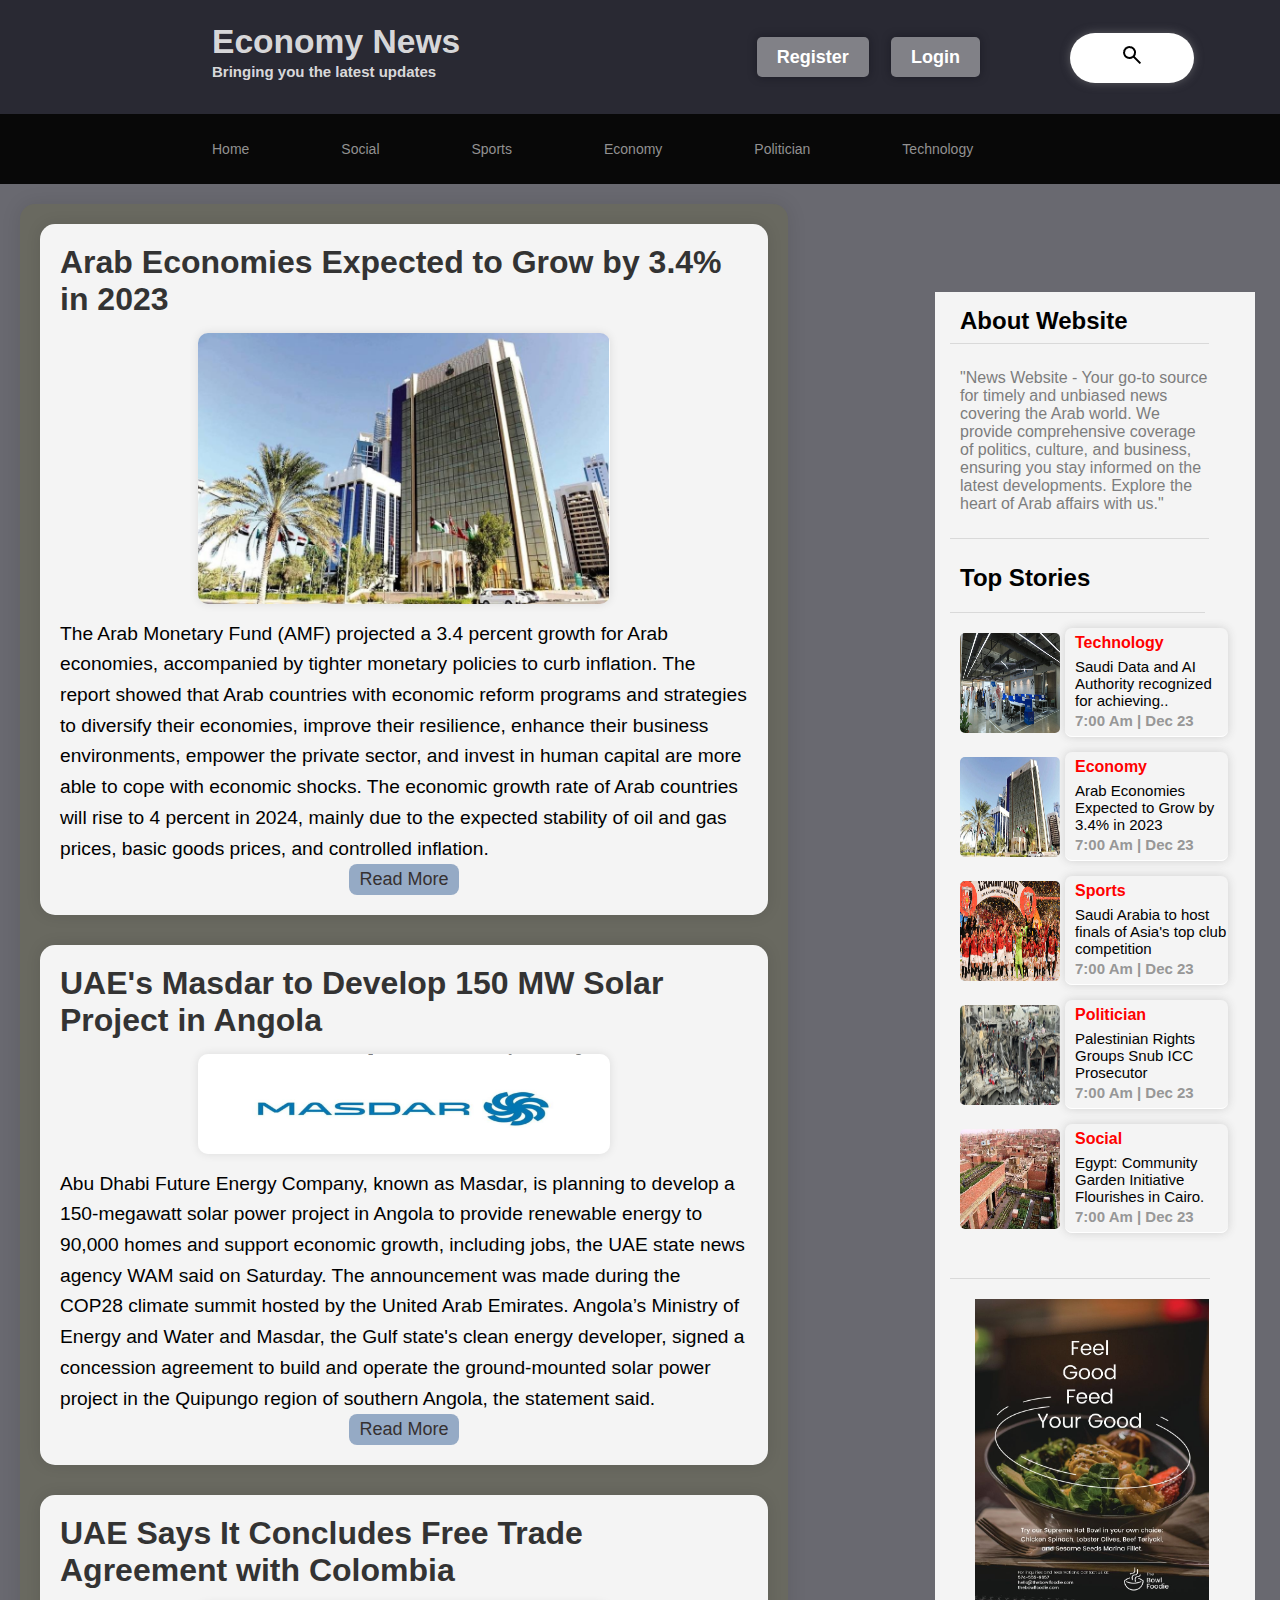
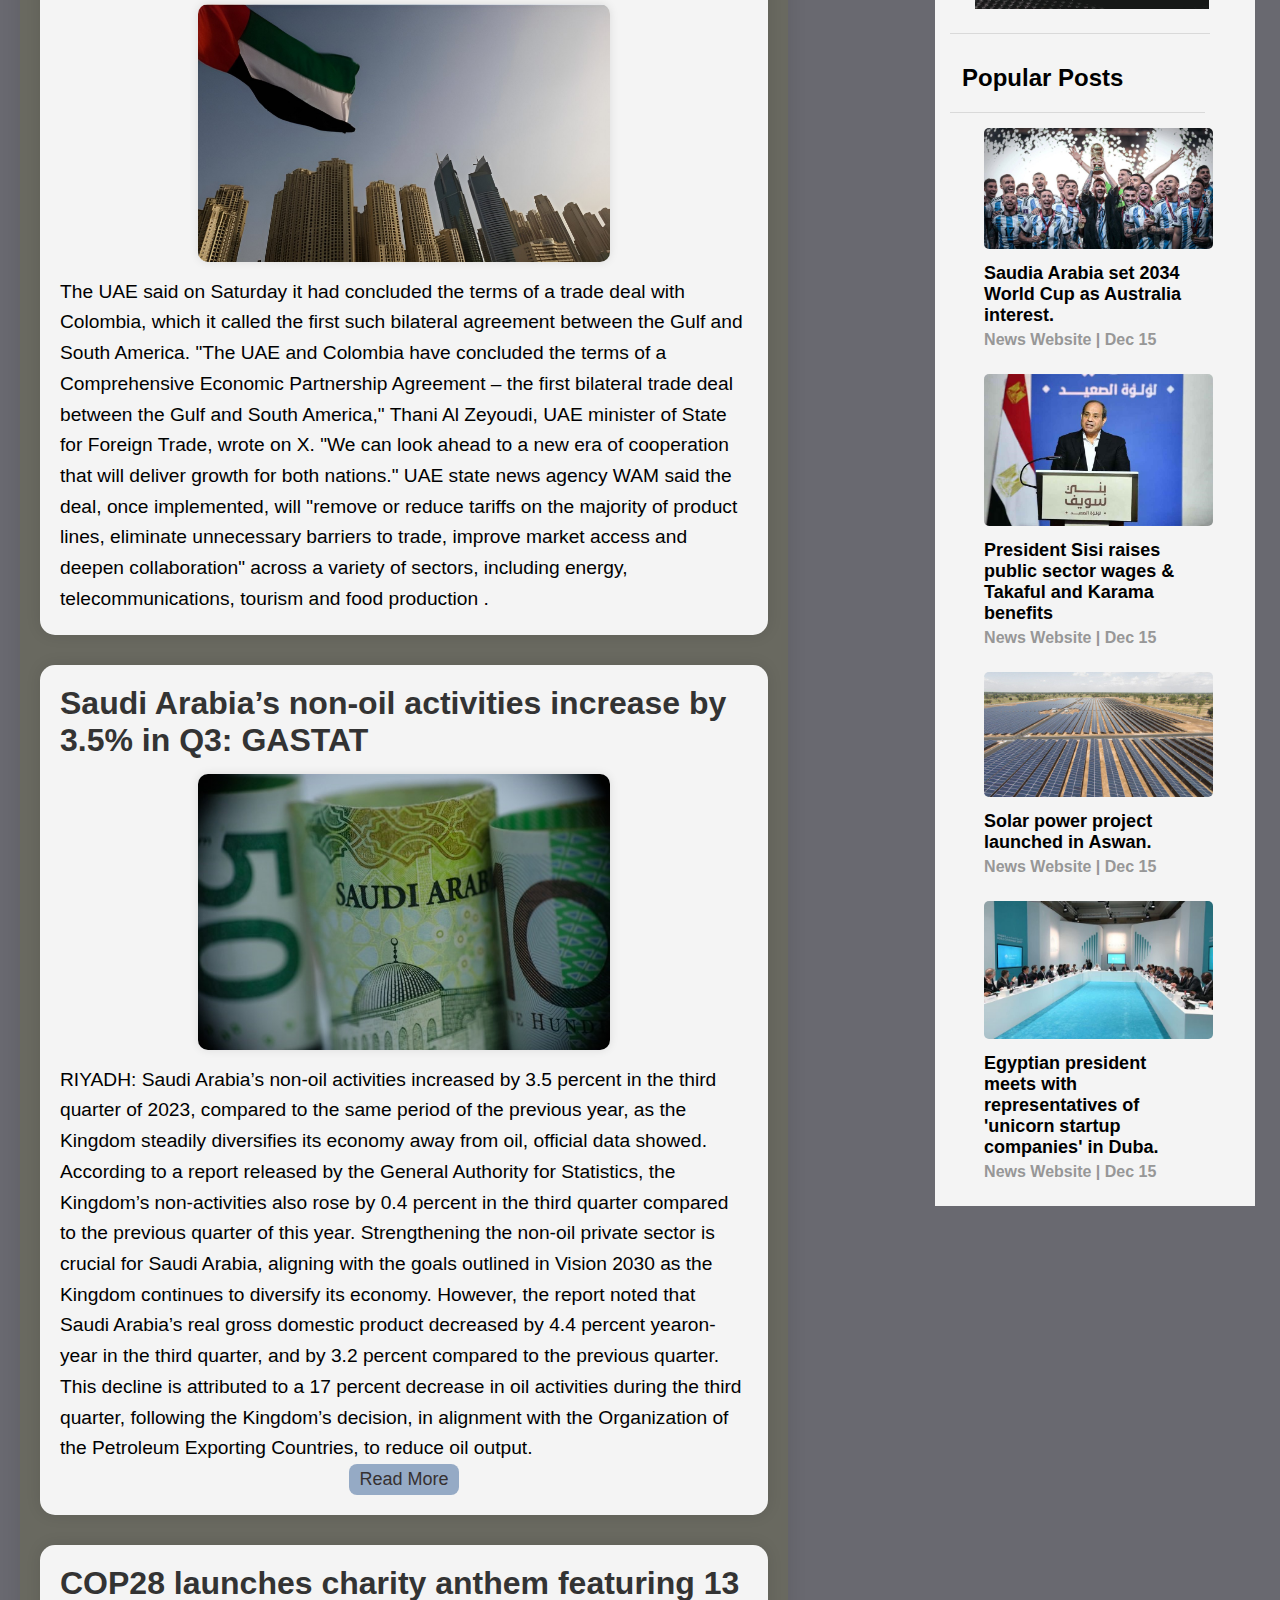
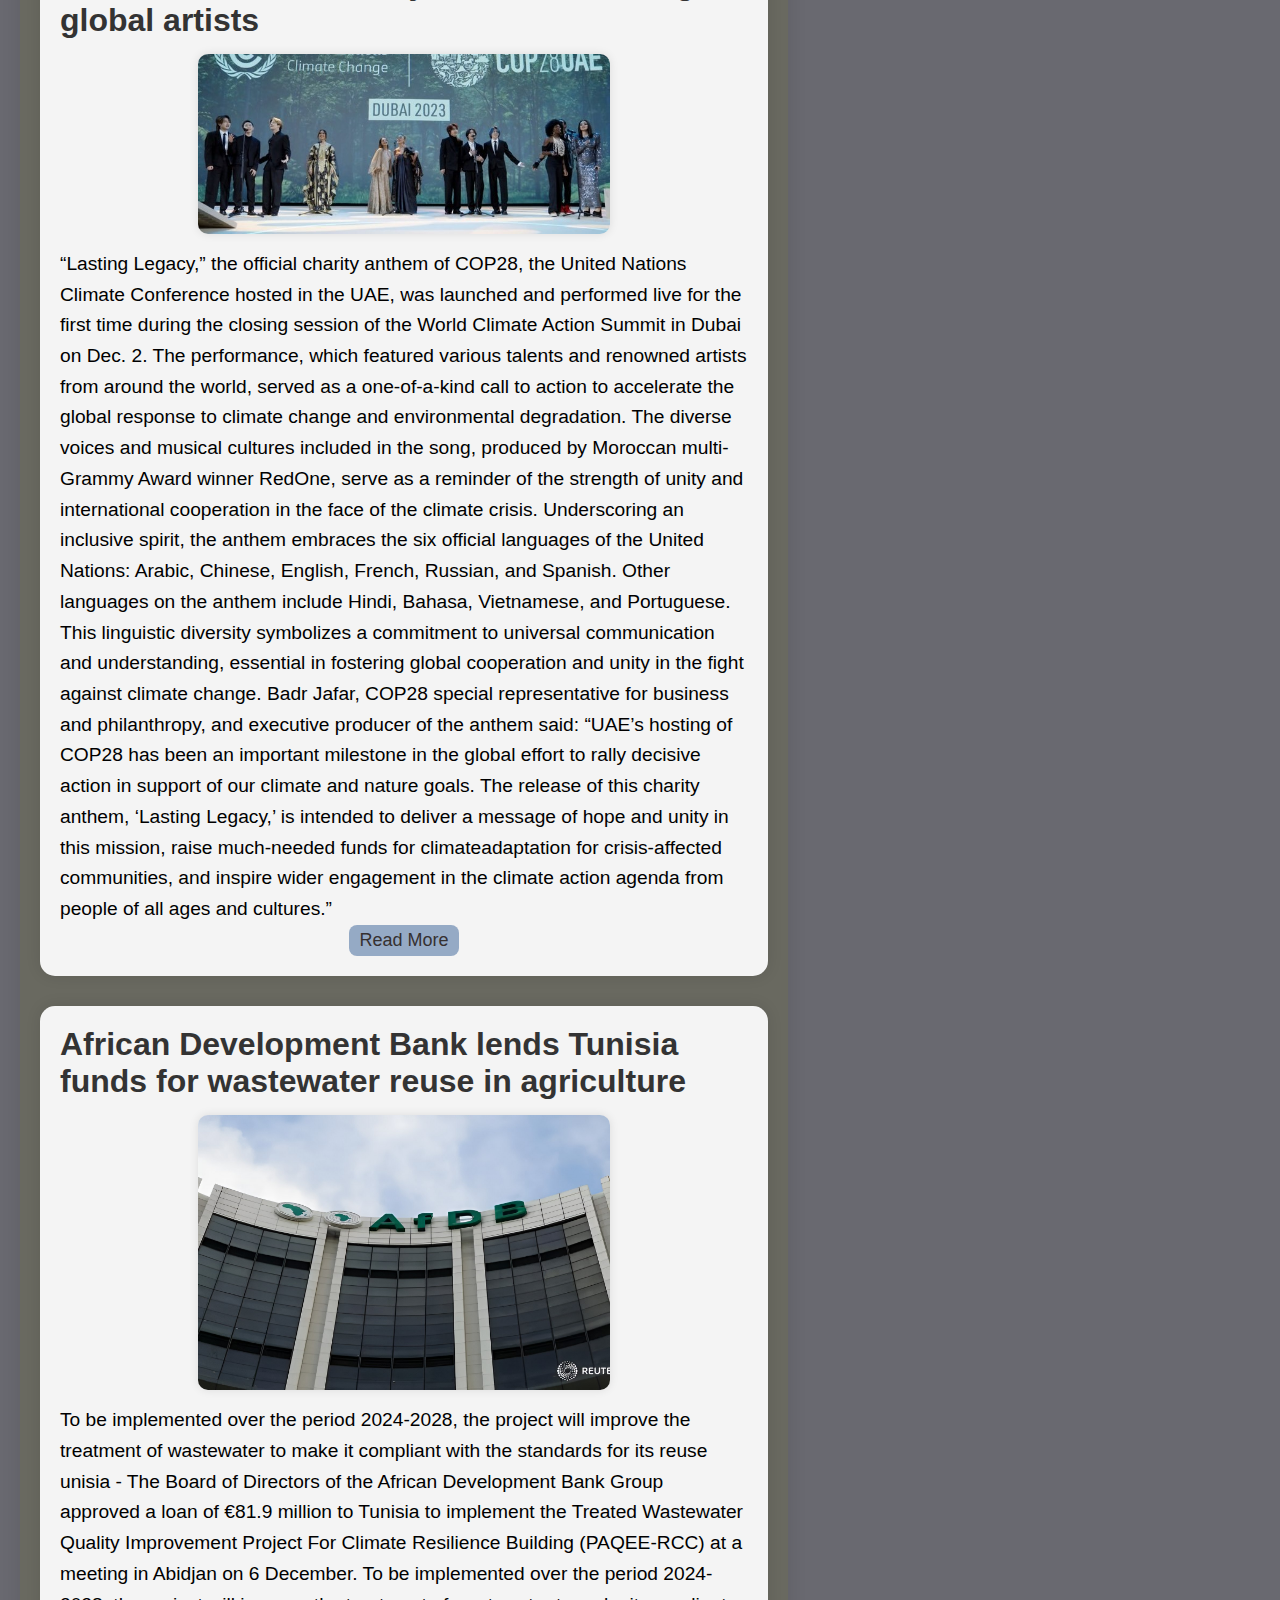
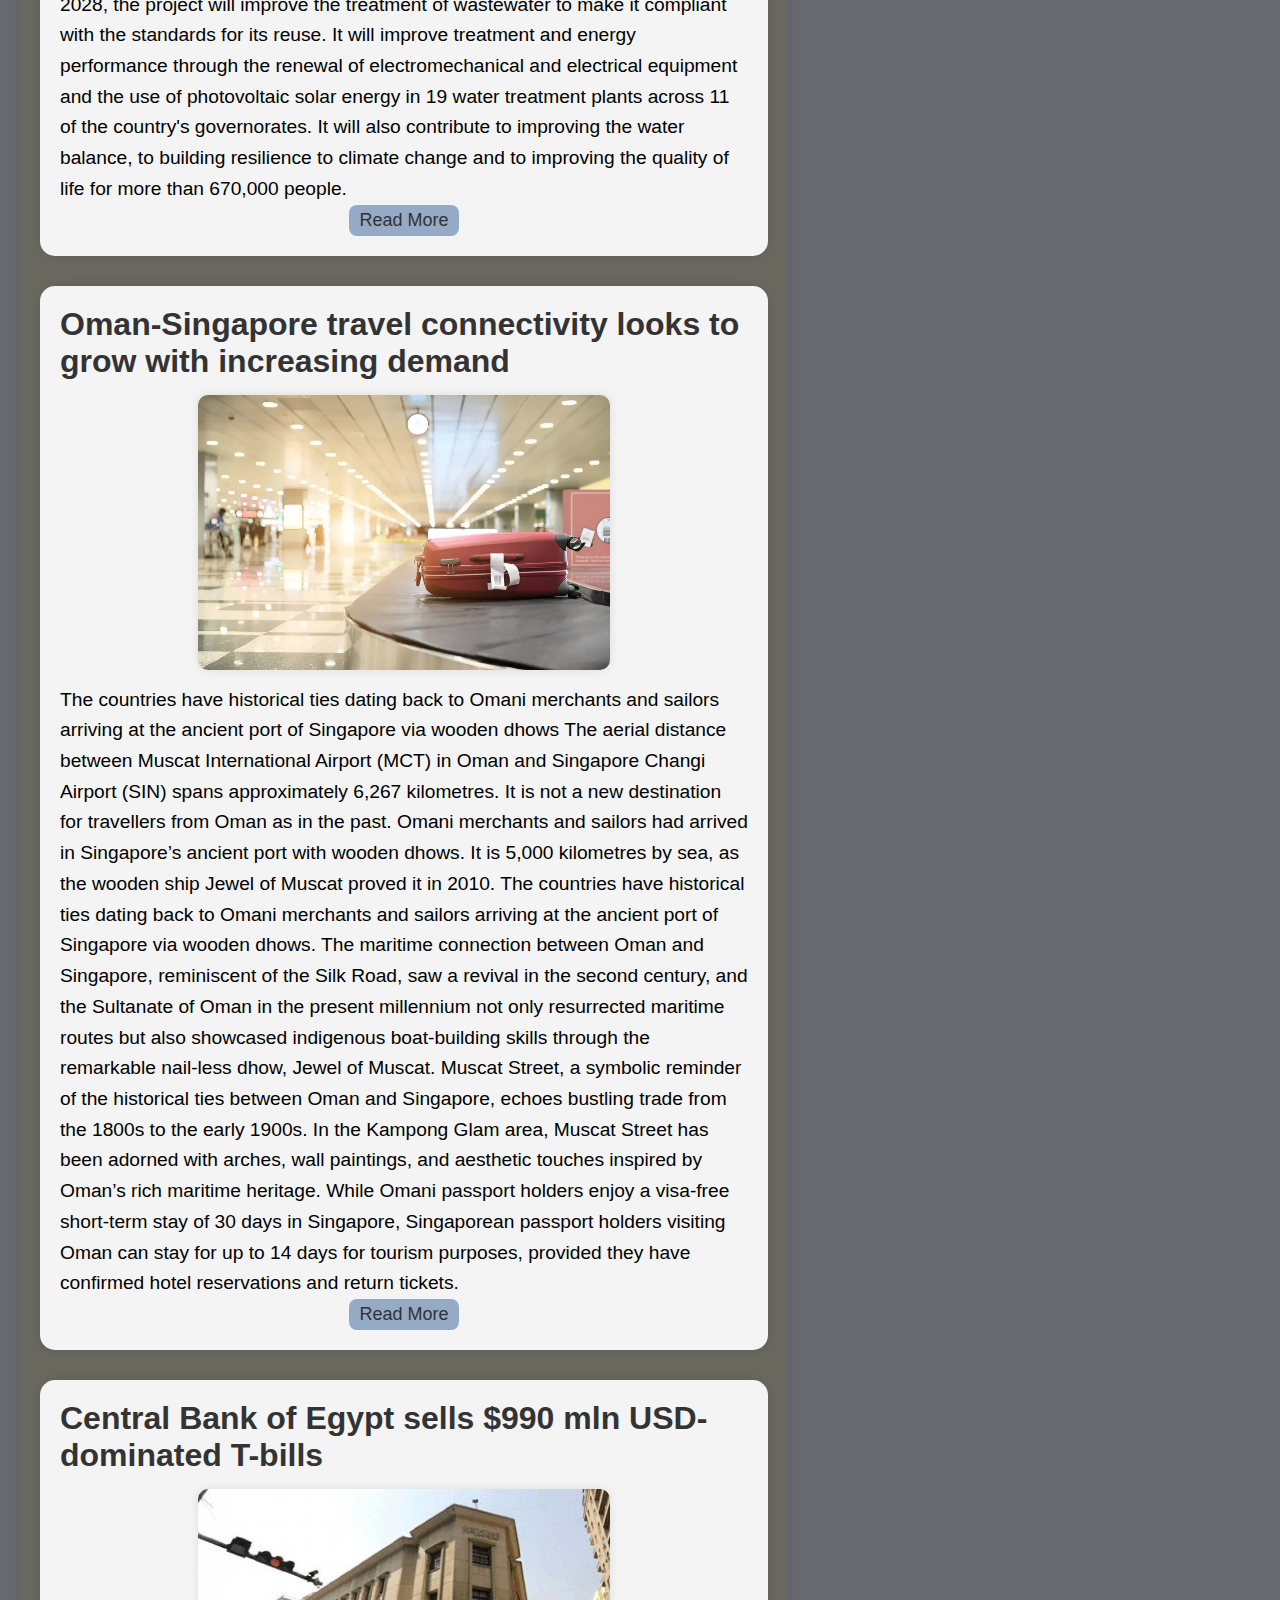
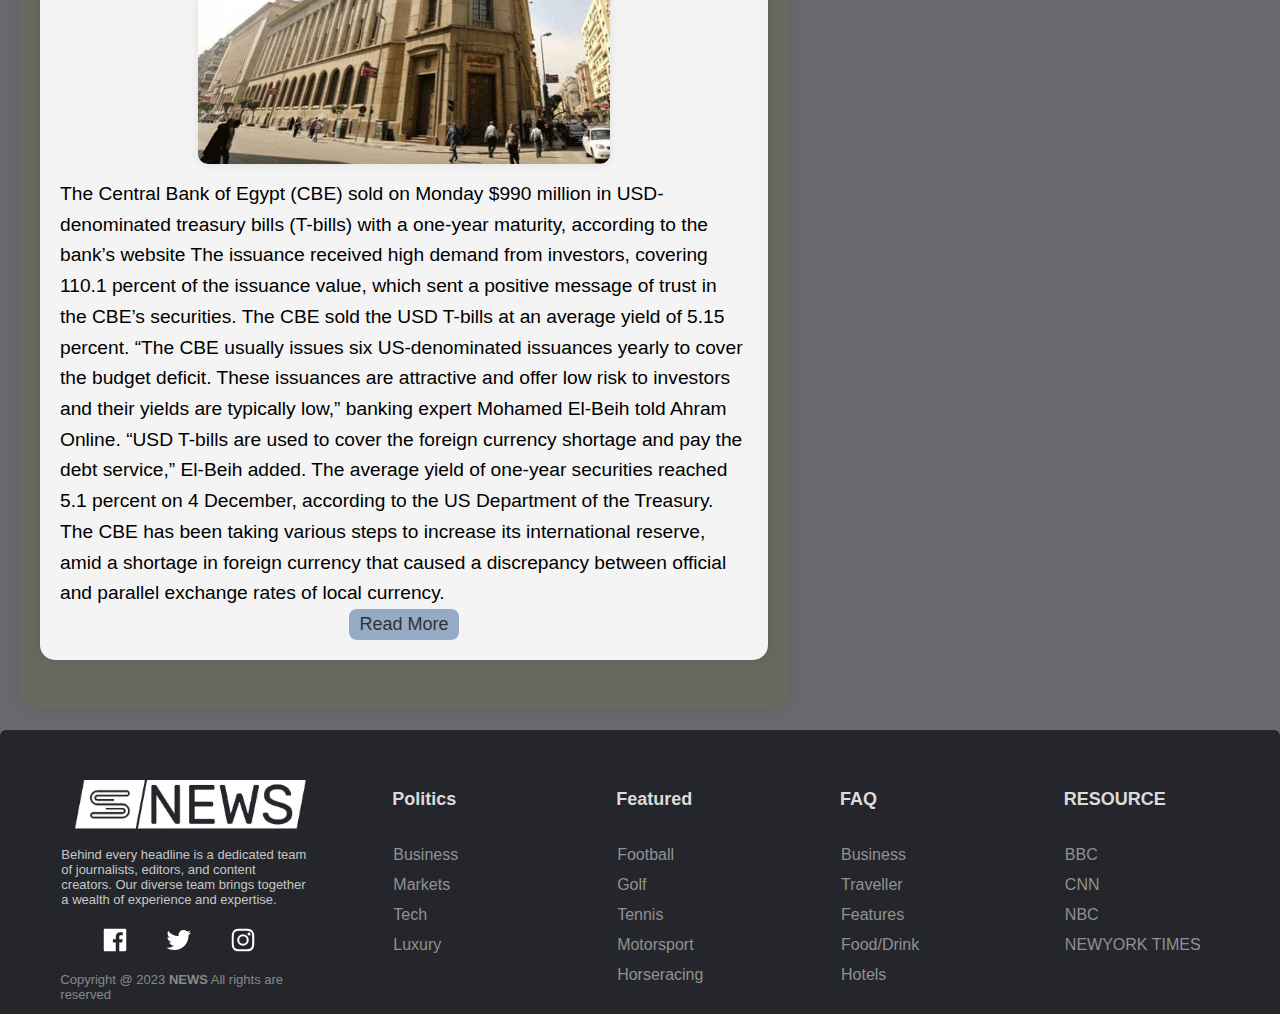
==== commit d8b26104: "more BTNs NOT sticky nav" ====
--- a/HTML files/Economy.html
+++ b/HTML files/Economy.html
@@ -13,7 +13,6 @@
   <link rel="stylesheet" href="../CSS files/footer.css">
   <link rel="stylesheet" href="../CSS files/posts.css">
   <link rel="stylesheet" href="../CSS files/BTN.css">
-  <link rel="stylesheet" href="../CSS files/sticky.css">
   <link rel="img" href="../images file/">
 
 </head>
@@ -306,7 +305,7 @@
           "The UAE and Colombia have concluded the terms of a Comprehensive Economic Partnership Agreement – the first
           bilateral trade deal between the Gulf and South America," Thani Al Zeyoudi, UAE minister of State for Foreign
           Trade,
-          wrote on X. <span class="moreText">
+          wrote on X.
             "We can look ahead to a new era of cooperation that will deliver growth for both nations."
             UAE state news agency WAM said the deal, once implemented, will "remove or reduce tariffs on the majority of
             product
@@ -314,10 +313,7 @@
             variety of
             sectors,
             including energy, telecommunications, tourism and food production .
-          </span>
-        </div>
-        <button class="readMoreBtn">Read More</button>
-
+        </div>
       </div>
       <div class="post" id="eco3">
         <h3>Saudi Arabia’s non-oil activities increase by 3.5% in Q3: GASTAT</h3>
@@ -336,7 +332,7 @@
           third quarter, and by 3.2 percent compared to the previous quarter.
           This decline is attributed to a 17 percent decrease in oil activities during the third quarter, following the
           Kingdom’s decision, in alignment with the Organization of the Petroleum Exporting Countries, to reduce oil
-          output.
+          output.<span class="moreText">
           The commitment to a 500,000 barrels per day output cut, initiated in April and extended until December
           2024, contributed to this reduction.
           Additionally, Saudi Arabia pledged an extra 1 million bpd cut in July, with the Ministry of Energy announcing
@@ -350,7 +346,9 @@
           social, and personal services activities grew by 11.8 percent year-on-year, while finance,
           insurance, and business services increased by 6.2 percent.
           Wholesale and retail trade, restaurants, and hotel activities also rose by 5.4 percent during the same period.
-        </div>
+          </span>
+        </div>
+        <button class="readMoreBtn">Read More</button>
       </div>
       <div class="post" id="eco4">
         <h3>COP28 launches charity anthem featuring 13 global artists</h3>
@@ -376,7 +374,7 @@
           intended to deliver a message of hope and unity in this mission, raise much-needed funds for climateadaptation
           for
           crisis-affected communities, and inspire wider engagement in the climate action agenda from
-          people of all ages and cultures.”
+          people of all ages and cultures.”<span class="moreText">
           RedOne added: “Music has the power to transcend boundaries, and this anthem is a beacon of hope and a
           reminder that together, in harmony, we can make a significant impact in the fight against climate change.”
           The anthem features a great roster of musicians, each of whom has infused the song with elements from
@@ -402,7 +400,9 @@
           adaptation for vulnerable communities around the world through the work of the IRC and the UNHCR.
           For further details on the COP28 charity anthem, its artists, and the initiatives it supports, please visit
           anthem.cop28.com
-        </div>
+        </span>
+        </div>
+        <button class="readMoreBtn">Read More</button>
       </div>
       <div class="post" id="eco5">
         <h3>African Development Bank lends Tunisia funds for wastewater reuse in agriculture</h3>
@@ -423,7 +423,7 @@
           plants across
           11 of the country's governorates. It will also contribute to improving the water balance, to building
           resilience to
-          climate change and to improving the quality of life for more than 670,000 people.
+          climate change and to improving the quality of life for more than 670,000 people.<span class="moreText">
           "This project is an important example of the water-energy-agriculture nexus by upgrading treated wastewater
           for
           agriculture and reducing energy costs by using solar energy," said Malinne Blomberg, Deputy Director-General
@@ -451,7 +451,9 @@
           disadvantaged regions, to drinking water and sanitation services, while promoting the reuse of purified
           wastewater,
           particularly in agriculture
-        </div>
+        </span>
+        </div>
+        <button class="readMoreBtn">Read More</button>
       </div>
       <div class="post" id="eco6">
         <h3>Oman-Singapore travel connectivity looks to grow with increasing demand</h3>
@@ -473,7 +475,7 @@
         aesthetic touches inspired by Oman’s rich maritime heritage.
         While Omani passport holders enjoy a visa-free short-term stay of 30 days in Singapore, Singaporean passport holders
         visiting Oman can stay for up to 14 days for tourism purposes, provided they have confirmed hotel reservations and
-        return tickets.
+        return tickets.<span class="moreText">
         Singapore stands out globally as a finance, technology, and medical tourism hub, ranking second in the medical tourism
         index. Conversely, Oman, with tourism as a key diversification pillar, invites visitors to experience its unique blend
         of culture, environment, heritage, and renowned hospitality.
@@ -493,8 +495,9 @@
         flights and direct airline connections between Muscat and Singapore? The answer lies in the increasing demand. As
         bilateral relations continue to flourish, enhancing air connectivity will boost tourism and facilitate more seamless
         collaboration and cultural exchange between these two nations.
-
-        </div>
+        </span>
+        </div>
+        <button class="readMoreBtn">Read More</button>
       </div>
       <div class="post" id="eco7">
         <h3>Central Bank of Egypt sells $990 mln USD-dominated T-bills</h3>
@@ -512,7 +515,7 @@
         The average yield of one-year securities reached 5.1 percent on 4 December, according to the US
         Department of the Treasury.
         The CBE has been taking various steps to increase its international reserve, amid a shortage in foreign
-        currency that caused a discrepancy between official and parallel exchange rates of local currency.
+        currency that caused a discrepancy between official and parallel exchange rates of local currency.<span class="moreText">
         The Egyptian government, in turn, announced a plan to collect $191 billion through 2026 by gradually
         expanding its initial public offering (IPO) program and introducing additional incentives for foreign investors,
         such as tax exemptions and golden licenses.
@@ -526,7 +529,9 @@
         $19.43 billion in 2025, and $22.94 billion in 2026.
         The country is under review for a $3 billion loan agreement with the International Monetary Fund (IMF). The
         review has been delayed multiple times, with no final date set yet.
-        </div>
+        </span>
+        </div>
+        <button class="readMoreBtn">Read More</button>
       </div>
     </div>
   </div>
@@ -586,9 +591,6 @@
     </div>
   </footer>
   <script src="../JS files/pagi.js"></script>
-  <script src="../JS files/scroll.js"></script>
-
-
 </body>
 
 </html>--- a/CSS files/BTN.css
+++ b/CSS files/BTN.css
@@ -1,7 +1,4 @@
 
-.Text{
-    font-size: 24px;
-}
 .moreText{
     display: none;
 }
@@ -19,9 +16,3 @@
 .moreText.show-more{
     display: inline;
 }
-.dots{
-    display: inline-block;
-}
-.Text.show-more.dots{
-    display: none;
-}